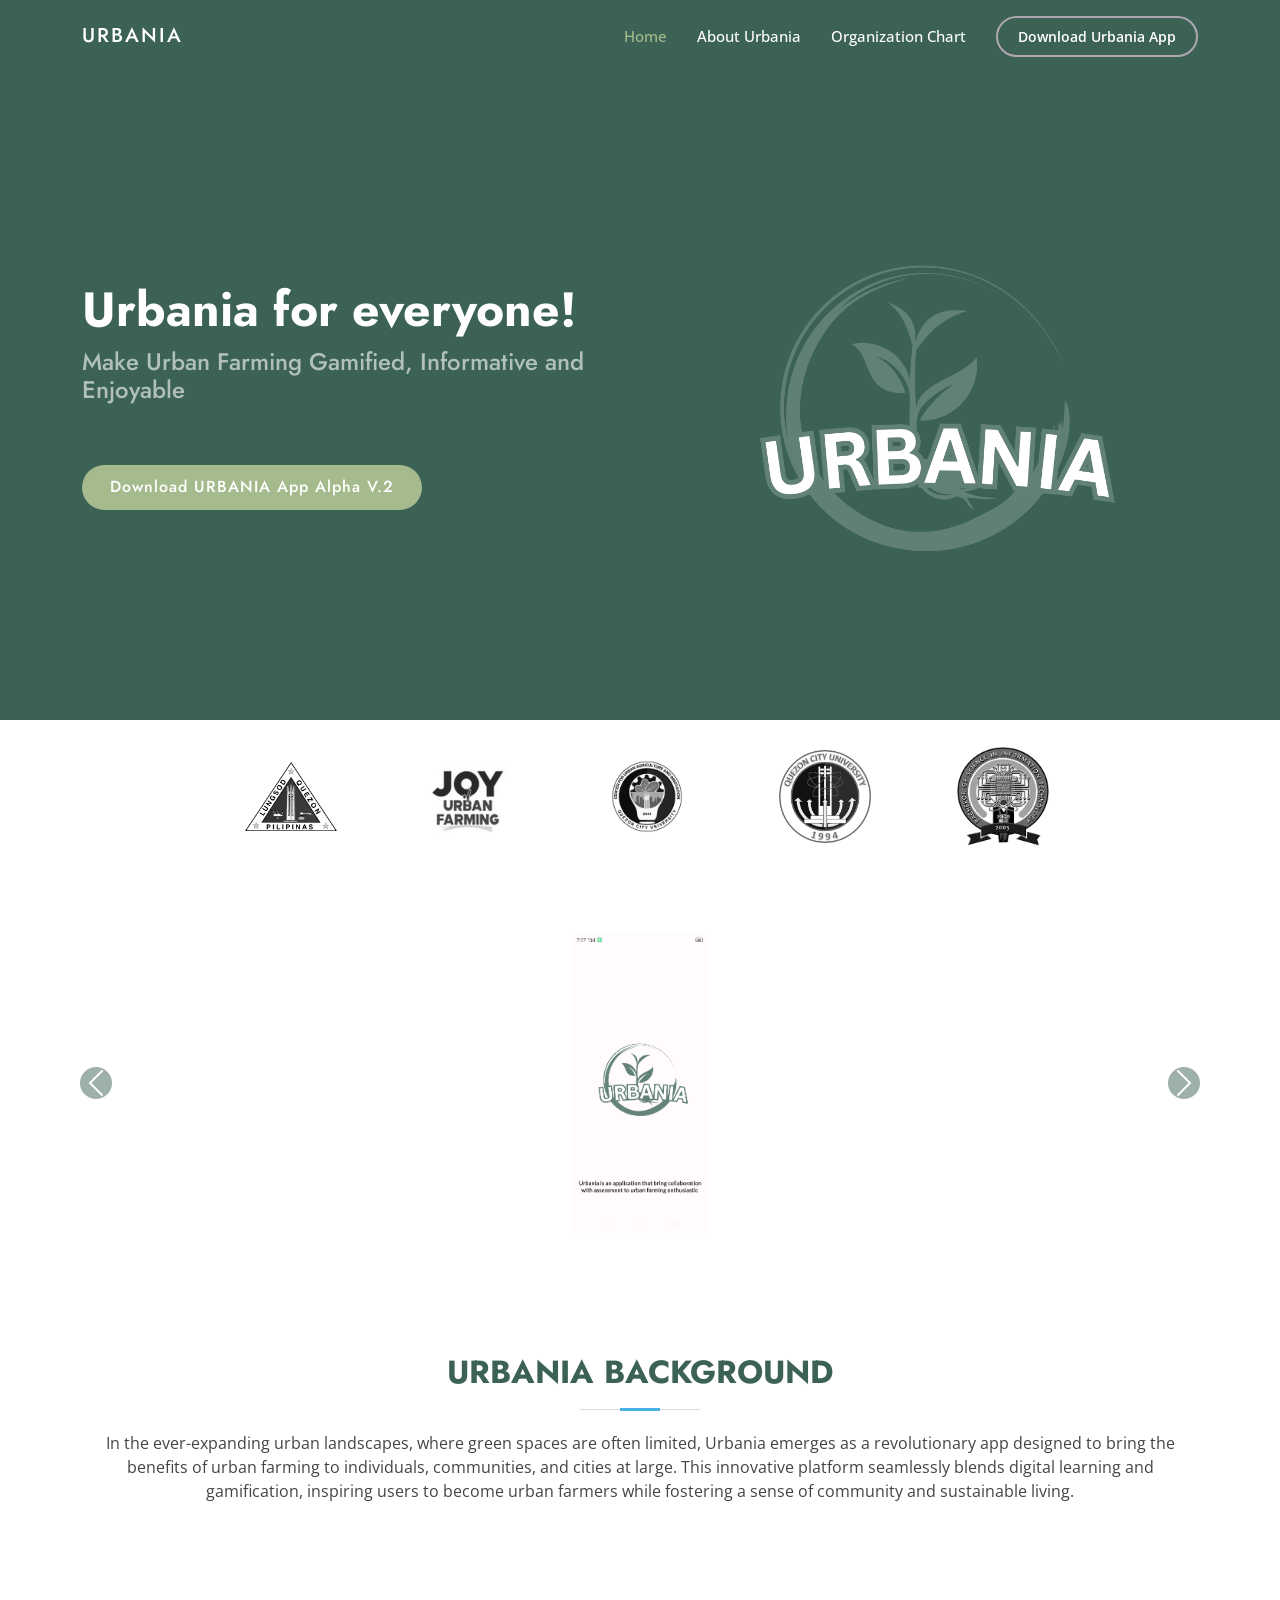
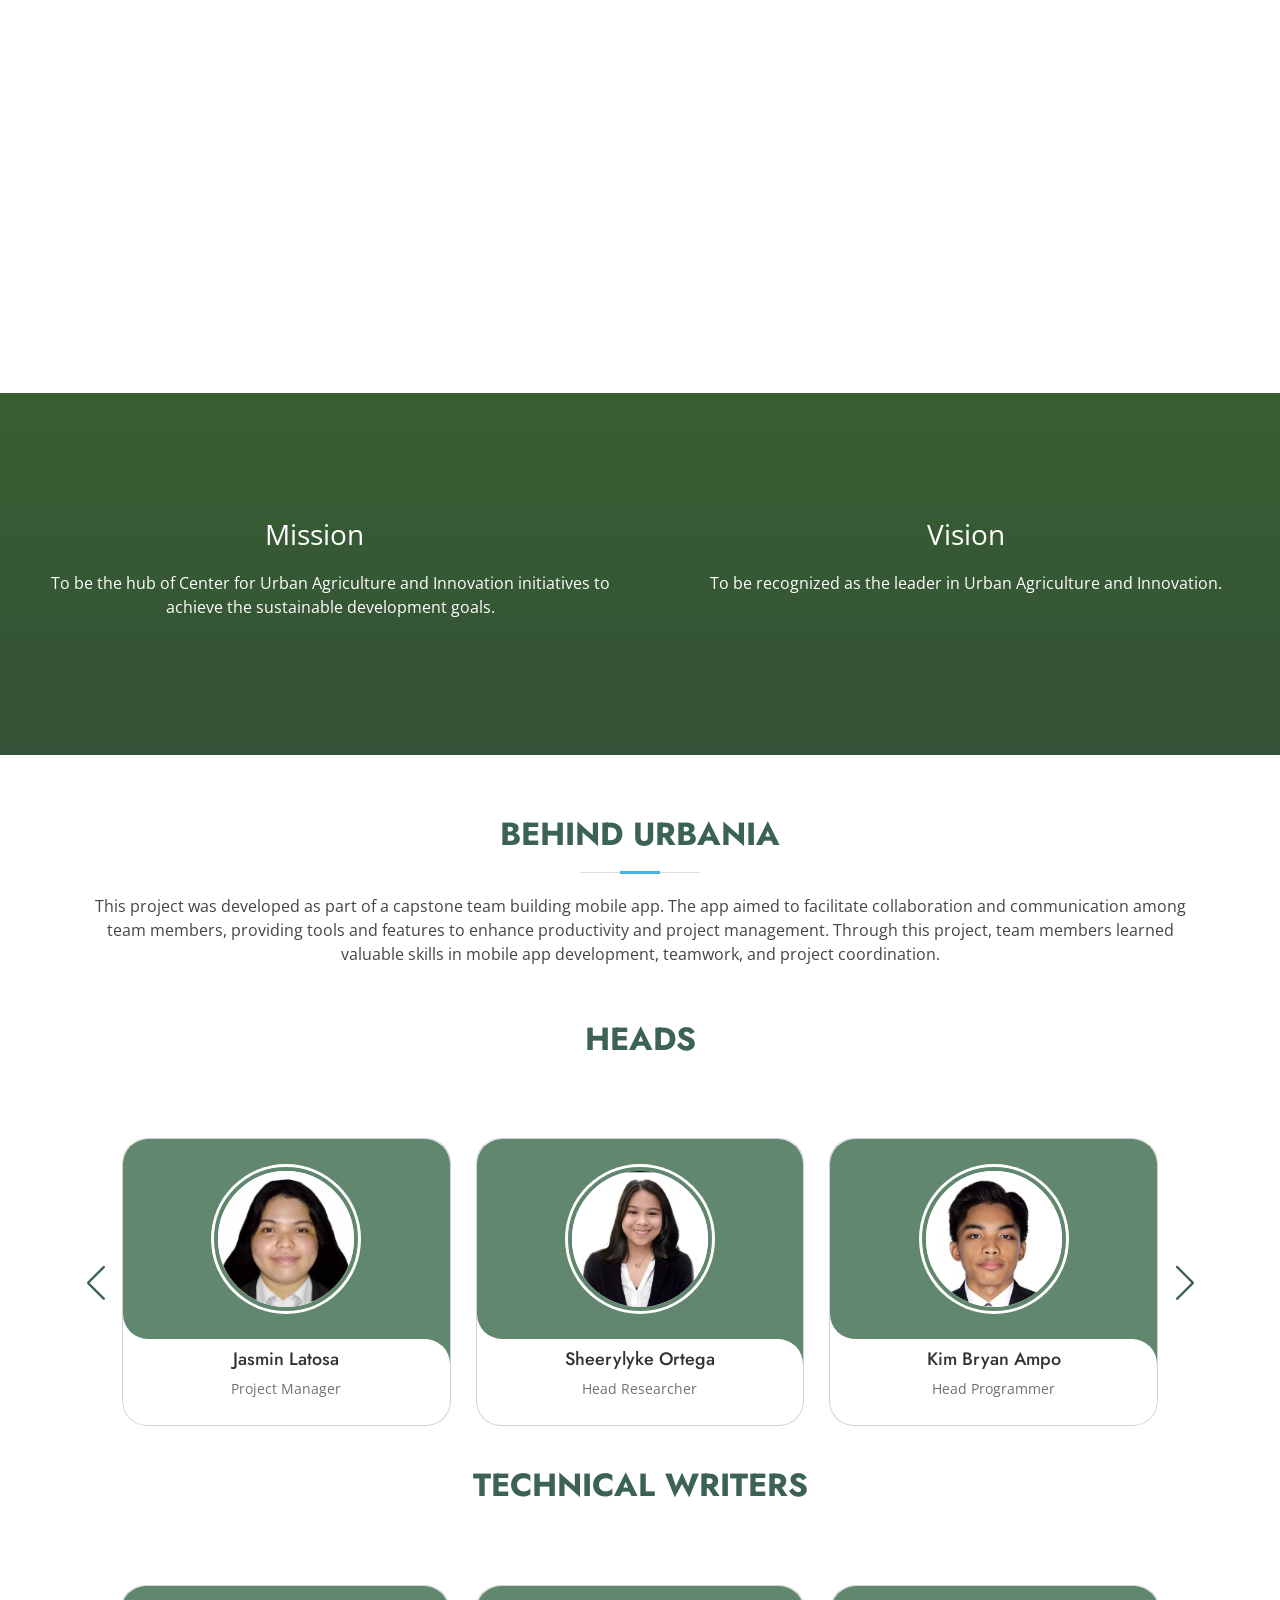
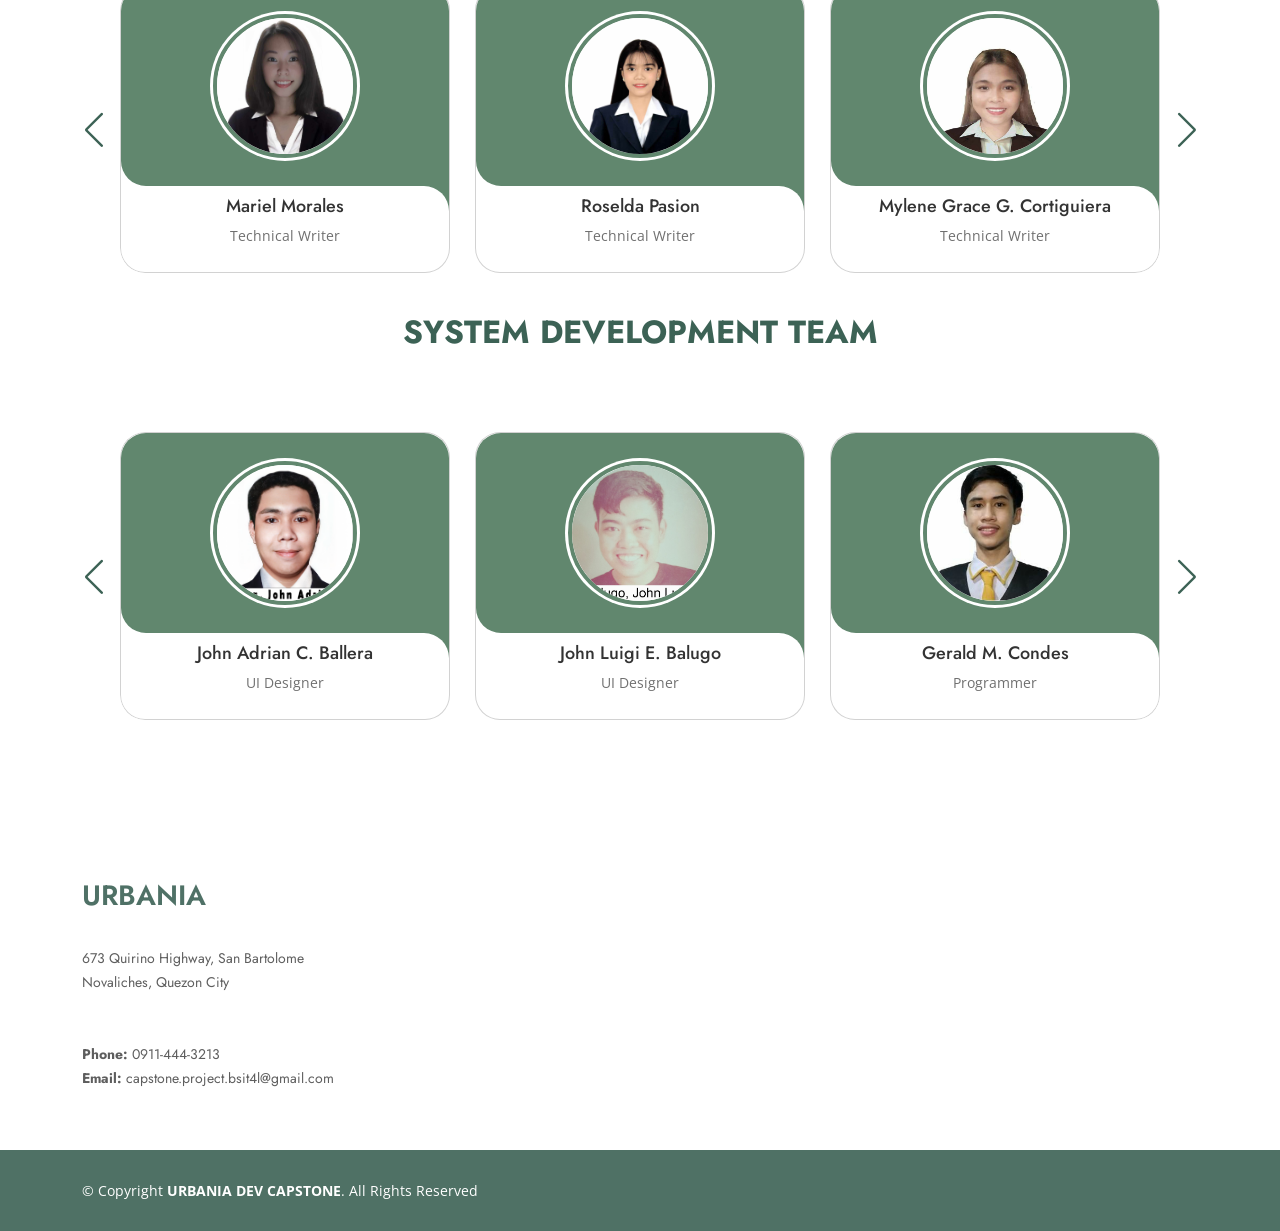
==== index.html @ 4cd8d6fd "update" ====
<!DOCTYPE html>
<html lang="en">

<head>
  <meta charset="utf-8">
  <meta content="width=device-width, initial-scale=1.0" name="viewport">

  <title>Urbania</title>
  <meta content="" name="description">
  <meta content="" name="keywords">

  <!-- Favicons -->
  <link href="assets/img/favicon.png" rel="icon">
  <link href="assets/img/apple-touch-icon.png" rel="apple-touch-icon">

  <!-- Google Fonts -->
  <link href="https://fonts.googleapis.com/css?family=Open+Sans:300,300i,400,400i,600,600i,700,700i|Jost:300,300i,400,400i,500,500i,600,600i,700,700i|Poppins:300,300i,400,400i,500,500i,600,600i,700,700i" rel="stylesheet">

  <!-- Vendor CSS Files -->
  <link href="assets/vendor/aos/aos.css" rel="stylesheet">
  <link href="assets/vendor/bootstrap/css/bootstrap.min.css" rel="stylesheet">
  <link href="assets/vendor/bootstrap-icons/bootstrap-icons.css" rel="stylesheet">
  <link href="assets/vendor/boxicons/css/boxicons.min.css" rel="stylesheet">
  <link href="assets/vendor/glightbox/css/glightbox.min.css" rel="stylesheet">
  <link href="assets/vendor/remixicon/remixicon.css" rel="stylesheet">
  <link href="assets/vendor/swiper/swiper-bundle.min.css" rel="stylesheet">

  <!-- Template Main CSS File -->
  <link href="assets/css/style.css" rel="stylesheet">

  <!-- =======================================================
  * Template Name: Arsha
  * Updated: Sep 18 2023 with Bootstrap v5.3.2
  * Template URL: https://bootstrapmade.com/arsha-free-bootstrap-html-template-corporate/
  * Author: BootstrapMade.com
  * License: https://bootstrapmade.com/license/
  ======================================================== -->
</head>

<body>

  <!-- ======= Header ======= -->
  <header id="header" class="fixed-top ">
    <div class="container d-flex align-items-center">

      <h6 class="logo me-auto"><a href="index.html">URBANIA</a></h6>
      <!-- Uncomment below if you prefer to use an image logo -->
      <!-- <a href="index.html" class="logo me-auto"><img src="assets/img/logo.png" alt="" class="img-fluid"></a>-->

      <nav id="navbar" class="navbar">
        <ul>
          <li><a class="nav-link scrollto active" href="#hero">Home</a></li>
          <li><a class="nav-link scrollto" href="#about">About Urbania</a></li>
          <li><a class="nav-link   scrollto" href="#portfolio">Organization Chart</a></li>
          <li><a class="getstarted scrollto" href="assets/app/UrbaniaV2.apk">Download Urbania App</a></li>
        </ul>
        <i class="bi bi-list mobile-nav-toggle"></i>
      </nav><!-- .navbar -->

    </div>
  </header><!-- End Header -->

  <!-- ======= Hero Section ======= -->
  <section id="hero" class="d-flex align-items-center">

	<div class="container">
	  <div class="row">
		<div class="col-lg-6 d-flex flex-column justify-content-center pt-4 pt-lg-0 order-2 order-lg-1" data-aos="fade-up" data-aos-delay="200">
		  <h1>Urbania for everyone!</h1>
		  <h2>Make Urban Farming Gamified, Informative and Enjoyable</h2>
		  <div class="d-flex justify-content-center justify-content-lg-start">
			<a href="assets/app/Urbania.apk" class="btn-get-started scrollto" id="downloadBtn">Download URBANIA App Alpha V.2</a>

		  </div>
		</div>
		<div class="col-lg-6 order-1 order-lg-2 hero-img" data-aos="zoom-in" data-aos-delay="200">
		  <img src="assets/img/hero-img.png" class="img-fluid animated" alt="">
		</div>
	  </div>
	</div>

	<div class="progress-bar-container">
	  <div class="progress-bar"></div>
	</div>

  </section><!-- End Hero -->

  <main id="main">

    <!-- ======= Clients Section ======= -->
    <section id="clients" class="clients section-bg">
      <div class="container">

        <div class="row" data-aos="zoom-in">
          <div class="col-lg-2 col-md-4 col-6 d-flex align-items-center justify-content-center">
            <img src="assets/img/clients/Quezon_City.svg.png" class="img-fluid" alt="">
          </div>

          <div class="col-lg-2 col-md-4 col-6 d-flex align-items-center justify-content-center">
            <img src="assets/img/clients/channels4_profile.jpg" class="img-fluid" alt="">
          </div>

          <div class="col-lg-2 col-md-4 col-6 d-flex align-items-center justify-content-center">
            <img src="assets/img/clients/CUAI.png" class="img-fluid" alt="">
          </div>

          <div class="col-lg-2 col-md-4 col-6 d-flex align-items-center justify-content-center">
            <img src="assets/img/clients/QCU_Logo_2019.png" class="img-fluid" alt="">
          </div>
          
          <div class="col-lg-2 col-md-4 col-6 d-flex d-flex align-items-center justify-content-center">
            <img src="assets/img/clients/bsitlogo.webp" class="img-fluid" alt="">
          </div>
        </div>

      </div>
    </section><!-- End Cliens Section -->

    <section>
      <div id="carouselExampleAutoplaying" class="carousel slide" data-bs-ride="carousel">
        <div class="carousel-inner">
          <div class="carousel-item active" style="text-align: -webkit-center;">
            <img src="assets/img/Screenshot_2024-03-20-07-07-59-13_83985156a2ee89b9bd559a203e7680ca.png" class="d-block" alt="..." style="height: 300px;">
          </div>
          <div class="carousel-item" style="text-align: -webkit-center;" style="height: 300px;">
            <img src="assets/img/Screenshot_2024-03-20-07-08-25-75_83985156a2ee89b9bd559a203e7680ca.png" class="d-block" alt="..." style="height: 300px;">
          </div>
          <div class="carousel-item" style="text-align: -webkit-center;" style="height: 300px;">
            <img src="assets/img/Screenshot_2024-03-20-07-08-44-33_83985156a2ee89b9bd559a203e7680ca.png" class="d-block" alt="..." style="height: 300px;">
          </div>
          <div class="carousel-item" style="text-align: -webkit-center;" style="height: 300px;">
            <img src="assets/img/Screenshot_2024-03-20-07-08-53-54_83985156a2ee89b9bd559a203e7680ca.png" class="d-block" alt="..." style="height: 300px;">
          </div>
          <div class="carousel-item" style="text-align: -webkit-center;" style="height: 300px;">
            <img src="assets/img/Screenshot_2024-03-20-07-09-03-50_83985156a2ee89b9bd559a203e7680ca.png" class="d-block" alt="..." style="height: 300px;">
          </div>
        </div>
        <button class="carousel-control-prev" type="button" data-bs-target="#carouselExampleAutoplaying" data-bs-slide="prev">
          <span class="carousel-control-prev-icon" aria-hidden="true" style="background-color: #3c6255; border-radius: 20px;"></span>
          <span class="visually-hidden">Previous</span>
        </button>
        <button class="carousel-control-next" type="button" data-bs-target="#carouselExampleAutoplaying" data-bs-slide="next">
          <span class="carousel-control-next-icon" aria-hidden="true" style="background-color: #3c6255; border-radius: 20px;"></span>
          <span class="visually-hidden">Next</span>
        </button>
      </div>
    </section>

    <!-- ======= About Us Section ======= -->
    <section id="about" class="about">
      <div class="container" data-aos="fade-up">

        <div class="section-title">
          <h2>Urbania Background</h2>
          <p>
            In the ever-expanding urban landscapes, where green spaces are often limited, Urbania emerges as a revolutionary app designed to bring the benefits of urban farming to individuals, communities, and cities at large. This innovative platform seamlessly blends digital learning and gamification, inspiring users to become urban farmers while fostering a sense of community and sustainable living.
          </p>
        </div>
      </div>
    </section><!-- End About Us Section -->

    <section  class="silangan">
      
    </section><!-- End silangan Section -->

    <!-- ======= Cta Section ======= -->
    <section id="cta" class="cta">
      <div class="row content">
        <div class="col-lg-6 text-center">
          <p class="fs-3">
            Mission
          </p>
          <ul>
            <p>To be the hub of Center for Urban Agriculture and Innovation initiatives to achieve the sustainable development goals.
            </p>
          </ul>
        </div>
        <div class="col-lg-6 pt-4 pt-lg-0 text-center">
          <p class="fs-3">
            Vision
          </p>
         <p>To be recognized as the leader in Urban Agriculture and Innovation.</p>
        </div>
      </div>
    </section><!-- End Cta Section -->

    <!-- ======= Portfolio Section ======= -->
    <section id="portfolio" class="portfolio">
      <div class="container" data-aos="fade-up">

		<div class="section-title">
			<h2>Behind Urbania</h2>
			<p>This project was developed as part of a capstone team building mobile app. The app aimed to facilitate collaboration and communication among team members, providing tools and features to enhance productivity and project management. Through this project, team members learned valuable skills in mobile app development, teamwork, and project coordination.</p>
		</div>

		<br>
		
		<div class="section-Docu">
          <h2>Heads</h2>
        </div>
     <div class="slide-container swiper">
          <div class="slide-content">
              <div class="card-wrapper swiper-wrapper">
                  <div class="card swiper-slide">
                      <div class="image-content">
                          <span class="overlay"></span>
                          <div class="card-image">
                              <img src="assets/img/teamdocs/latosa.jpg" alt="" class="card-img">
                          </div>
                      </div>
                      <div class="card-content">
                          <h2 class="name">Jasmin Latosa</h2>
                          <p class="description">Project Manager</p>
                         
                      </div>
                  </div>
                  <div class="card swiper-slide">
                      <div class="image-content">
                          <span class="overlay"></span>
                          <div class="card-image">
                              <img src="assets/img/teamdocs/ortega.jpg" alt="" class="card-img">
                          </div>
                      </div>
                      <div class="card-content">
                          <h2 class="name">Sheerylyke Ortega</h2>
                          <p class="description">Head Researcher</p>
                          
                      </div>
                  </div>
				  <div class="card swiper-slide">
                    <div class="image-content">
                        <span class="overlay"></span>
                        <div class="card-image">
                            <img src="assets/img/teamprogs/ampo.png" alt="" class="card-img">
                        </div>
                    </div>
                    <div class="card-content">
                        <h2 class="name">Kim Bryan Ampo</h2>
                        <p class="description">Head Programmer</p>                
                    </div>
                </div>
              </div>
          </div>
          <div class="swiper-button-next swiper-navBtn"></div>
          <div class="swiper-button-prev swiper-navBtn"></div>
          <div class="swiper-pagination"></div>
      </div>

      
      </div>
		
        <div class="section-Docu">
          <h2>Technical Writers</h2>
        </div>
        <div class="slide-container swiper">
          <div class="slide-content">
              <div class="card-wrapper swiper-wrapper">       
                  <div class="card swiper-slide">
                      <div class="image-content">
                          <span class="overlay"></span>
                          <div class="card-image">
                              <img src="assets/img/teamdocs/morales.jpg" alt="" class="card-img">
                          </div>
                      </div>
                      <div class="card-content">
                          <h2 class="name">Mariel Morales</h2>
                          <p class="description">Technical Writer</p>
                         
                      </div>
                  </div>
                  <div class="card swiper-slide">
                      <div class="image-content">
                          <span class="overlay"></span>
                          <div class="card-image">
                              <img src="assets/img/teamdocs/passion.jpg" alt="" class="card-img">
                          </div>
                      </div>
                      <div class="card-content">
                          <h2 class="name">Roselda Pasion</h2>
                          <p class="description">Technical Writer</p>

                      </div>
                  </div>
                  <div class="card swiper-slide">
                      <div class="image-content">
                          <span class="overlay"></span>
                          <div class="card-image">
                              <img src="assets/img/teamdocs/mylene.jpg" alt="" class="card-img">
                          </div>
                      </div>
                      <div class="card-content">
                          <h2 class="name">Mylene Grace G. Cortiguiera</h2>
						<p class="description">Technical Writer</p>

							
                      </div>
                  </div>
                  <div class="card swiper-slide">
                      <div class="image-content">
                          <span class="overlay"></span>
                          <div class="card-image">
                              <img src="assets/img/teamdocs/krishiel.jpg" alt="" class="card-img">
                          </div>
                      </div>
                      <div class="card-content">
                          <h2 class="name">Krishiel Q. Buac</h2>
                          <p class="description">Technical Writer</p>
                          
                      </div>
                  </div>
                  <div class="card swiper-slide">
                      <div class="image-content">
                          <span class="overlay"></span>
                          <div class="card-image">
                              <img src="assets/img/teamdocs/erika.jpg" alt="" class="card-img">
                          </div>
                      </div>
                      <div class="card-content">
                          <h2 class="name">Erica R. Bernales</h2>
						<p class="description">Technical Writer</p>
                        
                      </div>
                  </div>
                  <div class="card swiper-slide">
                      <div class="image-content">
                          <span class="overlay"></span>
                          <div class="card-image">
                              <img src="assets/img/teamdocs/crissy.jpg" alt="" class="card-img">
                          </div>
                      </div>
                      <div class="card-content">
                          <h2 class="name">Crissy G. Dolliente</h2>
						  <p class="description">Technical Writer</p>
							  
                      </div>
                  </div>
                  <div class="card swiper-slide"> 
                    <div class="image-content">
                        <span class="overlay"></span>
                        <div class="card-image">
                            <img src="assets/img/teamdocs/bansales.jpg" alt="" class="card-img">
                        </div>
                    </div>
                    <div class="card-content">
                        <h2 class="name">Jorge M. Bansales</h2>
						<p class="description">Technical Writer</p>
                    </div>
                </div>
                <div class="card swiper-slide">
                  <div class="image-content">
                      <span class="overlay"></span>
                      <div class="card-image">
                          <img src="assets/img/teamdocs/Ac.jpg" alt="" class="card-img">
                      </div>
                  </div>
                  <div class="card-content">
                      <h2 class="name">Arianne Claire M. Sade</h2>
                    <p class="description">Technical Writer</p>                      
                  </div>
              </div>
              <div class="card swiper-slide">
                <div class="image-content">
                    <span class="overlay"></span>
                    <div class="card-image">
                        <img src="assets/img/teamdocs/villarus.jpg" alt="" class="card-img">
                    </div>
                </div>
                <div class="card-content">
                    <h2 class="name">Joseph B. Villaruz</h2>
                    <p class="description">Technical Writer</p>
                </div>
            </div>
              </div>
          </div>
          <div class="swiper-button-next swiper-navBtn"></div>
          <div class="swiper-button-prev swiper-navBtn"></div>
          <div class="swiper-pagination"></div>
      </div>

      
      </div>

      <div class="section-Docu">
        <h2>System Development Team</h2>
      </div>
      <div class="slide-container swiper">
        <div class="slide-content">
            <div class="card-wrapper swiper-wrapper">
                <div class="card swiper-slide">
                    <div class="image-content">
                        <span class="overlay"></span>
                        <div class="card-image">
                            <img src="assets/img/teamprogs/ballera.png" alt="" class="card-img">
                        </div>
                    </div>
                    <div class="card-content">
                        <h2 class="name">John Adrian C. Ballera</h2>
                        <p class="description">UI Designer</p>
                        
                    </div>
                </div>
                <div class="card swiper-slide">
                    <div class="image-content">
                        <span class="overlay"></span>
                        <div class="card-image">
                            <img src="assets/img/teamprogs/balugo.jpg" alt="" class="card-img">
                        </div>
                    </div>
                    <div class="card-content">
                        <h2 class="name">John Luigi E. Balugo</h2>
                        <p class="description">UI Designer</p>
                       
                    </div>
                </div>
                <div class="card swiper-slide">
                    <div class="image-content">
                        <span class="overlay"></span>
                        <div class="card-image">
                            <img src="assets/img/teamprogs/condes.jpg" alt="" class="card-img">
                        </div>
                    </div>
                    <div class="card-content">
                        <h2 class="name">Gerald M. Condes</h2>
                        <p class="description">Programmer</p>
                       
                    </div>
                </div>
                <div class="card swiper-slide">
                    <div class="image-content">
                        <span class="overlay"></span>
                        <div class="card-image">
                            <img src="assets/img/teamprogs/dejuan.jpg" alt="" class="card-img">
                        </div>
                    </div>
                    <div class="card-content">
                        <h2 class="name">John Drill M. De Juan</h2>
                        <p class="description">UI Designer</p>
                        
                    </div>
                </div>
                <div class="card swiper-slide">
                    <div class="image-content">
                        <span class="overlay"></span>
                        <div class="card-image">
                            <img src="assets/img/teamprogs/fillarca.jpg" alt="" class="card-img">
                        </div>
                    </div>
                    <div class="card-content">
                        <h2 class="name">Junfrance T. Fillarca</h2>
                        <p class="description">UI Designer</p>
                        
                    </div>
                </div>
                <div class="card swiper-slide">
                    <div class="image-content">
                        <span class="overlay"></span>
                        <div class="card-image">
                            <img src="assets/img/teamprogs/Hintapan.jpg" alt="" class="card-img">
                        </div>
                    </div>
                    <div class="card-content">
                        <h2 class="name">Reymon A. Hintapan</h2>
                        <p class="description">Programmer</p>
                        
                    </div>
                </div>
                <div class="card swiper-slide">
                    <div class="image-content">
                        <span class="overlay"></span>
                        <div class="card-image">
                            <img src="assets/img/teamprogs/jeramy.jpg" alt="" class="card-img">
                        </div>
                    </div>
                    <div class="card-content">
                        <h2 class="name">Jeramy Jon M. Ontangco</h2>
                        <p class="description">UI Designer</p>
                        
                    </div>
                </div>
                <div class="card swiper-slide"> 
                  <div class="image-content">
                      <span class="overlay"></span>
                      <div class="card-image">
                          <img src="assets/img/teamprogs/regis.jpg" alt="" class="card-img">
                      </div>
                  </div>
                  <div class="card-content">
                      <h2 class="name">John Carlo E. Regis</h2>
                        <p class="description">Programmer</p>
                      
                  </div>
              </div>
              <div class="card swiper-slide">
                <div class="image-content">
                    <span class="overlay"></span>
                    <div class="card-image">
                        <img src="assets/img/teamprogs/senoro.jpg" alt="" class="card-img">
                    </div>
                </div>
                <div class="card-content">
                    <h2 class="name">Joevener Vinarao</h2>
                    <p class="description">UI Designer</p>
                    
                </div>
            </div>
			       <div class="card swiper-slide">
                <div class="image-content">
                    <span class="overlay"></span>
                    <div class="card-image">
                        <img src="assets/img/teamprogs/jorge.jpg" alt="" class="card-img">
                    </div>
                </div>
                <div class="card-content">
                    <h2 class="name">James Senoro</h2>
                    <p class="description">Programmer</p>
                    
                </div>
            </div>
            <div class="card swiper-slide">
              <div class="image-content">
                  <span class="overlay"></span>
                  <div class="card-image">
                      <img src="assets/img/teamprogs/pabalate.jpg" alt="" class="card-img">
                  </div>
              </div>
              <div class="card-content">
                  <h2 class="name">Ranzel Angelo pabalate</h2>
                  <p class="description">UI Designer</p>
                 
              </div>
          </div>
            </div>
        </div>
        <div class="swiper-button-next swiper-navBtn"></div>
        <div class="swiper-button-prev swiper-navBtn"></div>
        <div class="swiper-pagination"></div>
    </div>

    
    </div>
    </section><!-- End Portfolio Section -->

    <!-- <!-- ======= Team Section ======= --> 
    <!-- <section id="team" class="team section-bg"> -->
      <!-- <div class="container" data-aos="fade-up"> -->

        <!-- <div class="section-title"> -->
          <!-- <h2>Meet Developer</h2> -->
          <!-- <p>Capstone BSIT 4L</p> -->
        <!-- </div> -->

        <!-- <div class="row justify-content-center"> -->

          <!-- <div class="col-lg-6" data-aos="zoom-in" data-aos-delay="100"> -->
            <!-- <div class="member d-flex align-items-start"> -->
              <!-- <div class="pic"><img src="assets/img/team/team-1.jpg" class="img-fluid" alt=""></div> -->
              <!-- <div class="member-info"> -->
                <!-- <h4>Developer Team</h4> -->
                <!-- <span>Software Engineer</span> -->
                <!-- <p>Explicabo voluptatem mollitia et repellat qui dolorum quasi</p> -->

              <!-- </div> -->
            <!-- </div> -->
          <!-- </div> -->

          <!-- <div class="col-lg-6" data-aos="zoom-in" data-aos-delay="100"> -->
            <!-- <div class="member d-flex align-items-start"> -->
              <!-- <div class="pic"><img src="assets/img/team/team-2.jpg" class="img-fluid" alt=""></div> -->
              <!-- <div class="member-info"> -->
                <!-- <h4>Technical Writer Team</h4> -->
                <!-- <span>Senior Developer</span> -->
                <!-- <p>Aut maiores voluptates amet et quis praesentium qui senda para</p>            -->
              <!-- </div> -->
            <!-- </div> -->
          <!-- </div> -->

          
          <!-- </div> -->

        <!-- </div> -->

      <!-- </div> -->
    <!-- </section><!-- End Team Section --> 

  <!-- </main><!-- End #main --> 
  <!-- ======= Footer ======= -->
  <footer id="footer">

    <!--div class="footer-newsletter">
      <div class="container">
        <div class="row justify-content-center">
          <div class="col-lg-6">
            <h4>Join Our Newsletter</h4>
            <p>Tamen quem nulla quae legam multos aute sint culpa legam noster magna</p>
            <form action="" method="post">
              <input type="email" name="email"><input type="submit" value="Subscribe">
            </form>
          </div>
        </div>
      </div>
    </div-->

    <div class="footer-top">
      <div class="container">
        <div class="row">

          <div class="col-lg-3 col-md-6 footer-contact">
            <h3>Urbania</h3>
            <p>
               <br>
			            673 Quirino Highway, San Bartolome Novaliches, Quezon City
                <br>
                <br><br>
              <strong>Phone:</strong> 0911-444-3213<br>
              <strong>Email:</strong> capstone.project.bsit4l@gmail.com<br>
            </p>
          </div>

          <!--div class="col-lg-3 col-md-6 footer-links">
            <h4>Useful Links</h4>
            <ul>
              <li><i class="bx bx-chevron-right"></i> <a href="#">Home</a></li>
              <li><i class="bx bx-chevron-right"></i> <a href="#">About us</a></li>
              <li><i class="bx bx-chevron-right"></i> <a href="#">Partnership</a></li>
              <li><i class="bx bx-chevron-right"></i> <a href="#">Terms of service</a></li>
              <li><i class="bx bx-chevron-right"></i> <a href="#">Privacy policy</a></li>
            </ul>
          </div-->

          <!--div class="col-lg-3 col-md-6 footer-links">
            <h4>Our Services</h4>
            <ul>
              <li><i class="bx bx-chevron-right"></i> <a href="#">Web Design</a></li>
              <li><i class="bx bx-chevron-right"></i> <a href="#">Web Development</a></li>
              <li><i class="bx bx-chevron-right"></i> <a href="#">Product Management</a></li>
              <li><i class="bx bx-chevron-right"></i> <a href="#">Marketing</a></li>
              <li><i class="bx bx-chevron-right"></i> <a href="#">Graphic Design</a></li>
            </ul>
          </div-->


        </div>
      </div>
    </div>

    <div class="container footer-bottom clearfix">
      <div class="copyright">
        &copy; Copyright <strong><span>URBANIA DEV CAPSTONE</span></strong>. All Rights Reserved
		
			<!-- <a href="assets/app/urbania-test-april5.apk"  class="link-info"" id="downloadBtn">Download Testing URBANIA App Beta V.0.10 </a> -->
		
      </div>
	  
	  
    </div>
	
  </footer><!-- End Footer -->

  <div id="preloader"></div>
  <a href="#" class="back-to-top d-flex align-items-center justify-content-center"><i class="bi bi-arrow-up-short"></i></a>

  <!-- Vendor JS Files -->
  <script src="assets/vendor/aos/aos.js"></script>
  <script src="assets/vendor/bootstrap/js/bootstrap.bundle.min.js"></script>
  <script src="assets/vendor/glightbox/js/glightbox.min.js"></script>
  <script src="assets/vendor/isotope-layout/isotope.pkgd.min.js"></script>
  <script src="assets/vendor/swiper/swiper-bundle.min.js"></script>
  <script src="assets/vendor/waypoints/noframework.waypoints.js"></script>
  <script src="assets/vendor/php-email-form/validate.js"></script>

  <!-- Template Main JS File -->
  <script src="assets/js/main.js"></script>

</body>

</html>
---- assets/css/style.css ----
/**
* Template Name: Arsha
* Updated: Sep 18 2023 with Bootstrap v5.3.2
* Template URL: https://bootstrapmade.com/arsha-free-bootstrap-html-template-corporate/
* Author: BootstrapMade.com
* License: https://bootstrapmade.com/license/
*/

/*--------------------------------------------------------------
# General
--------------------------------------------------------------*/
body {
  font-family: "Open Sans", sans-serif;
  color: #444444;
}

a {
  color: #47b2e4;
  text-decoration: none;
}

a:hover {
  color: #73c5eb;
  text-decoration: none;
}

h1,
h2,
h3,
h4,
h5,
h6 {
  font-family: "Jost", sans-serif;
}

/*--------------------------------------------------------------
# Preloader
--------------------------------------------------------------*/
#preloader {
  position: fixed;
  top: 0;
  left: 0;
  right: 0;
  bottom: 0;
  z-index: 9999;
  overflow: hidden;
  background: #37517e;
}

#preloader:before {
  content: "";
  position: fixed;
  top: calc(50% - 30px);
  left: calc(50% - 30px);
  border: 6px solid #37517e;
  border-top-color: #fff;
  border-bottom-color: #fff;
  border-radius: 50%;
  width: 60px;
  height: 60px;
  animation: animate-preloader 1s linear infinite;
}

@keyframes animate-preloader {
  0% {
    transform: rotate(0deg);
  }

  100% {
    transform: rotate(360deg);
  }
}

/*--------------------------------------------------------------
# Back to top button
--------------------------------------------------------------*/
.back-to-top {
  position: fixed;
  visibility: hidden;
  opacity: 0;
  right: 15px;
  bottom: 15px;
  z-index: 996;
  background: #3c6255;
  width: 40px;
  height: 40px;
  border-radius: 50px;
  transition: all 0.4s;
}

.progress-bar-container {
  position: fixed;
  top: 0;
  left: 0;
  width: 100%;
  height: 2px;
  background-color: #ddd;
  z-index: 9999;
  display: none; /* Initially hidden */
}

.progress-bar {
  height: 100%;
  background-color: #007bff;
  width: 0%;
}


.back-to-top i {
  font-size: 24px;
  color: #fff;
  line-height: 0;
}

.back-to-top:hover {
  
  color: #fff;
}

.back-to-top.active {
  visibility: visible;
  opacity: 1;
}

/*--------------------------------------------------------------
# Header
--------------------------------------------------------------*/
#header {
  transition: all 0.5s;
  z-index: 997;
  padding: 15px 0;
}

#header.header-scrolled,
#header.header-inner-pages {
  background: rgba(60, 98, 85, 0.9);
}

#header .logo {
  font-size: 20px;
  margin: 0;
  padding: 0;
  line-height: 1;
  font-weight: 500;
  letter-spacing: 2px;
  text-transform: uppercase;
}

#header .logo:hover a{
	display:none
}

#header .logo:hover:before{
	content: "Center for Urban Agriculture and Innovation";
	color: #fff;
	cursor: pointer;
}

#header .logo a {
  color: #fff;
}

#header .logo img {
  max-height: 40px;
}

/*--------------------------------------------------------------
# Navigation Menu
--------------------------------------------------------------*/
/**
* Desktop Navigation 
*/
.navbar {
  padding: 0;
}

.navbar ul {
  margin: 0;
  padding: 0;
  display: flex;
  list-style: none;
  align-items: center;
}

.navbar li {
  position: relative;
}

.navbar a,
.navbar a:focus {
  display: flex;
  align-items: center;
  justify-content: space-between;
  padding: 10px 0 10px 30px;
  font-size: 15px;
  font-weight: 500;
  color: #fff;
  white-space: nowrap;
  transition: 0.3s;
}

.navbar a i,
.navbar a:focus i {
  font-size: 12px;
  line-height: 0;
  margin-left: 5px;
}

.navbar a:hover,
.navbar .active,
.navbar .active:focus,
.navbar li:hover>a {
  color: #a6bb8b;
}

.navbar .getstarted,
.navbar .getstarted:focus {
  padding: 8px 20px;
  margin-left: 30px;
  border-radius: 50px;
  color: #fff;
  font-size: 14px;
  border: 2px solid #aea7b1;
  font-weight: 600;
}

.navbar .getstarted:hover,
.navbar .getstarted:focus:hover {
  color: #fff;
  background: #a6bb8b;
}

.navbar .dropdown ul {
  display: block;
  position: absolute;
  left: 14px;
  top: calc(100% + 30px);
  margin: 0;
  padding: 10px 0;
  z-index: 99;
  opacity: 0;
  visibility: hidden;
  background: #fff;
  box-shadow: 0px 0px 30px rgba(127, 137, 161, 0.25);
  transition: 0.3s;
  border-radius: 4px;
}

.navbar .dropdown ul li {
  min-width: 200px;
}

.navbar .dropdown ul a {
  padding: 10px 20px;
  font-size: 14px;
  text-transform: none;
  font-weight: 500;
  color: #0c3c53;
}

.navbar .dropdown ul a i {
  font-size: 12px;
}

.navbar .dropdown ul a:hover,
.navbar .dropdown ul .active:hover,
.navbar .dropdown ul li:hover>a {
  color: #47b2e4;
}

.navbar .dropdown:hover>ul {
  opacity: 1;
  top: 100%;
  visibility: visible;
}

.navbar .dropdown .dropdown ul {
  top: 0;
  left: calc(100% - 30px);
  visibility: hidden;
}

.navbar .dropdown .dropdown:hover>ul {
  opacity: 1;
  top: 0;
  left: 100%;
  visibility: visible;
}

@media (max-width: 1366px) {
  .navbar .dropdown .dropdown ul {
    left: -90%;
  }

  .navbar .dropdown .dropdown:hover>ul {
    left: -100%;
  }
}

/**
* Mobile Navigation 
*/
.mobile-nav-toggle {
  color: #fff;
  font-size: 28px;
  cursor: pointer;
  display: none;
  line-height: 0;
  transition: 0.5s;
}

.mobile-nav-toggle.bi-x {
  color: #fff;
}

@media (max-width: 991px) {
  .mobile-nav-toggle {
    display: block;
  }

  .navbar ul {
    display: none;
  }
}

.navbar-mobile {
  position: fixed;
  overflow: hidden;
  top: 0;
  right: 0;
  left: 0;
  bottom: 0;
  background: #3c6255;
  transition: 0.3s;
  z-index: 999;
}

.navbar-mobile .mobile-nav-toggle {
  position: absolute;
  top: 15px;
  right: 15px;
}

.navbar-mobile ul {
  display: block;
  position: absolute;
  top: 55px;
  right: 15px;
  bottom: 15px;
  left: 15px;
  padding: 10px 0;
  border-radius: 20px;
  background-color: #61876e;
  overflow-y: auto;
  transition: 0.3s;
}

.navbar-mobile a,
.navbar-mobile a:focus {
  padding: 10px 20px;
  font-size: 15px;
  color:#fffafa;
}

.navbar-mobile a:hover,
.navbar-mobile .active,
.navbar-mobile li:hover>a {
  color: #eae7b1;
}

.navbar-mobile .getstarted,
.navbar-mobile .getstarted:focus {
  margin: 15px;
  color: #fffafa;
}

.navbar-mobile .dropdown ul {
  position: static;
  display: none;
  margin: 10px 20px;
  padding: 10px 0;
  z-index: 99;
  opacity: 1;
  visibility: visible;
  background: #fff;
  box-shadow: 0px 0px 30px rgba(127, 137, 161, 0.25);
}

.navbar-mobile .dropdown ul li {
  min-width: 200px;
}

.navbar-mobile .dropdown ul a {
  padding: 10px 20px;
}

.navbar-mobile .dropdown ul a i {
  font-size: 12px;
}

.navbar-mobile .dropdown ul a:hover,
.navbar-mobile .dropdown ul .active:hover,
.navbar-mobile .dropdown ul li:hover>a {
  color: black;
}

.navbar-mobile .dropdown>.dropdown-active {
  display: block;
  visibility: visible !important;
}

/*--------------------------------------------------------------
# Hero Section
--------------------------------------------------------------*/
#hero {
  width: 100%;
  height: 80vh;
  background: #3c6255;
}

#hero .container {
  padding-top: 72px;
}

#hero h1 {
  margin: 0 0 10px 0;
  font-size: 48px;
  font-weight: 700;
  line-height: 56px;
  color: #fff;
}

#hero h2 {
  color: rgba(255, 255, 255, 0.6);
  margin-bottom: 50px;
  font-size: 24px;
}

#hero .btn-get-started {
  font-family: "Jost", sans-serif;
  font-weight: 500;
  font-size: 16px;
  letter-spacing: 1px;
  display: inline-block;
  padding: 10px 28px 11px 28px;
  border-radius: 50px;
  transition: 0.5s;
  margin: 10px 0 0 0;
  color: #fff;
  background: #a6bb8d;
}

#hero .btn-get-started:hover {
  background: #61876e;
}

#hero .btn-watch-video {
  font-size: 16px;
  display: flex;
  align-items: center;
  transition: 0.5s;
  margin: 10px 0 0 25px;
  color: #fff;
  line-height: 1;
}

#hero .btn-watch-video i {
  line-height: 0;
  color: #fff;
  font-size: 32px;
  transition: 0.3s;
  margin-right: 8px;
}

#hero .btn-watch-video:hover i {
  color: #47b2e4;
}

#hero .animated {
  animation: up-down 2s ease-in-out infinite alternate-reverse both;
}

@media (max-width: 991px) {
  #hero {
    height: 100vh;
    text-align: center;
  }

  #hero .animated {
    animation: none;
  }

  #hero .hero-img {
    text-align: center;
  }

  #hero .hero-img img {
    width: 50%;
  }
}

@media (max-width: 768px) {
  #hero h1 {
    font-size: 28px;
    line-height: 36px;
  }

  #hero h2 {
    font-size: 18px;
    line-height: 24px;
    margin-bottom: 30px;
  }

  #hero .hero-img img {
    width: 70%;
  }
}

@media (max-width: 575px) {
  #hero .hero-img img {
    width: 80%;
  }

  #hero .btn-get-started {
    font-size: 16px;
    padding: 10px 24px 11px 24px;
  }
}

@keyframes up-down {
  0% {
    transform: translateY(10px);
  }

  100% {
    transform: translateY(-10px);
  }
}

/*--------------------------------------------------------------
# Sections General
--------------------------------------------------------------*/
section {
  padding: 60px 0;
  overflow: hidden;
}

.section-bg {
  background-color: #fff;
}

.section-title {
  text-align: center;
  padding-bottom: 30px;
}

.section-title h2 {
  font-size: 32px;
  font-weight: bold;
  text-transform: uppercase;
  margin-bottom: 20px;
  padding-bottom: 20px;
  position: relative;
  color: #3c6255;
}

.section-title h2::before {
  content: "";
  position: absolute;
  display: block;
  width: 120px;
  height: 1px;
  background: #ddd;
  bottom: 1px;
  left: calc(50% - 60px);
}

.section-title h2::after {
  content: "";
  position: absolute;
  display: block;
  width: 40px;
  height: 3px;
  background: #47b2e4;
  bottom: 0;
  left: calc(50% - 20px);
}

.section-title p {
  margin-bottom: 0;
}

section {
  padding: 60px 0;
  overflow: hidden;
}

.section-bg {
  background-color: #fff;
}

.section-Docu {
  text-align: center;
  padding-bottom: 0px;
}

.section-Docu h2 {
  font-size: 32px;
  font-weight: bold;
  text-transform: uppercase;
  margin-bottom: 20px;
  padding-bottom: 20px;
  position: relative;
  color: #3c6255;
}

.section-Docu p {
  margin-bottom: 0;
}

section {
  padding: 60px 0;
  overflow: hidden;
}

.section-bg {
  background-color: #fff;
}

.section-Prog {
  text-align: center;
  padding-bottom: 0px;
}

.section-Prog h2 {
  font-size: 32px;
  font-weight: bold;
  text-transform: uppercase;
  margin-bottom: 20px;
  padding-bottom: 20px;
  position: relative;
  color: #3c6255;
}

.section-Prog p {
  margin-bottom: 0;
}
/*--------------------------------------------------------------
# Clients
--------------------------------------------------------------*/
.clients {
  display: flex;
  padding: 12px 10px;
  text-align: center;
  justify-content: center;
  align-items: center;
  margin-left: 15%;
}

.clients img {
  max-width: 60%;
  transition: all 0.4s ease-in-out;
  display: inline-block;
  padding: 15px 0;
  filter: grayscale(100);
}

.clients img:hover {
  filter: none;
  transform: scale(1.1);
}

@media (max-width: 768px) {
  .clients img {
    display: flex;
    align-items:flex-end;
    position: relative;
    max-width: 60%;
    position: relative;
    right: 20%;
  }
}

/*--------------------------------------------------------------
# About Us
--------------------------------------------------------------*/
.about .content h3 {
  font-weight: 600;
  font-size: 26px;
}

.about .content ul {
  list-style: none;
  padding: 0;
}

.about .content ul li {
  padding-left: 28px;
  position: relative;
}

.about .content ul li+li {
  margin-top: 10px;
}

.about .content ul i {
  position: absolute;
  left: 0;
  top: 2px;
  font-size: 20px;
  color: #3c6255;
  line-height: 1;
}

.about .content p:last-child {
  margin-bottom: 0;
}

.about .content .btn-learn-more {
  font-family: "Poppins", sans-serif;
  font-weight: 500;
  font-size: 14px;
  letter-spacing: 1px;
  display: inline-block;
  padding: 12px 32px;
  border-radius: 4px;
  transition: 0.3s;
  line-height: 1;
  color: #61876e;
  animation-delay: 0.8s;
  margin-top: 6px;
  border: 2px solid black;
}

.about .content .btn-learn-more:hover {
  background: #47b2e4;
  color: #fff;
  text-decoration: none;
}

/*--------------------------------------------------------------
# silangan
--------------------------------------------------------------*/
.silangan {
  background: url(../20240211_235609.jpg) fixed center center;
  background-size: cover;
  padding: 200px 0;
}

/*--------------------------------------------------------------
# Why Us
--------------------------------------------------------------*/
.why-us .content {
  padding: 60px 100px 0 100px;
}

.why-us .content h3 {
  font-weight: 400;
  font-size: 34px;
  color: #37517e;
}

.why-us .content h4 {
  font-size: 20px;
  font-weight: 700;
  margin-top: 5px;
}

.why-us .content p {
  font-size: 15px;
  color: #848484;
}

.why-us .img {
  background-size: contain;
  background-repeat: no-repeat;
  background-position: center center;
}

.why-us .accordion-list {
  padding: 0 100px 60px 100px;
}

.why-us .accordion-list ul {
  padding: 0;
  list-style: none;
}

.why-us .accordion-list li+li {
  margin-top: 15px;
}

.why-us .accordion-list li {
  padding: 20px;
  background: #fff;
  border-radius: 4px;
}

.why-us .accordion-list a {
  display: block;
  position: relative;
  font-family: "Poppins", sans-serif;
  font-size: 16px;
  line-height: 24px;
  font-weight: 500;
  padding-right: 30px;
  outline: none;
  cursor: pointer;
}

.why-us .accordion-list span {
  color: #47b2e4;
  font-weight: 600;
  font-size: 18px;
  padding-right: 10px;
}

.why-us .accordion-list i {
  font-size: 24px;
  position: absolute;
  right: 0;
  top: 0;
}

.why-us .accordion-list p {
  margin-bottom: 0;
  padding: 10px 0 0 0;
}

.why-us .accordion-list .icon-show {
  display: none;
}

.why-us .accordion-list a.collapsed {
  color: #343a40;
}

.why-us .accordion-list a.collapsed:hover {
  color: #47b2e4;
}

.why-us .accordion-list a.collapsed .icon-show {
  display: inline-block;
}

.why-us .accordion-list a.collapsed .icon-close {
  display: none;
}

@media (max-width: 1024px) {

  .why-us .content,
  .why-us .accordion-list {
    padding-left: 0;
    padding-right: 0;
  }
}

@media (max-width: 992px) {
  .why-us .img {
    min-height: 400px;
  }

  .why-us .content {
    padding-top: 30px;
  }

  .why-us .accordion-list {
    padding-bottom: 30px;
  }
}

@media (max-width: 575px) {
  .why-us .img {
    min-height: 200px;
  }
}

/*--------------------------------------------------------------
# Skills
--------------------------------------------------------------*/
.skills .content h3 {
  font-weight: 700;
  font-size: 32px;
  color: #37517e;
  font-family: "Poppins", sans-serif;
}

.skills .content ul {
  list-style: none;
  padding: 0;
}

.skills .content ul li {
  padding-bottom: 10px;
}

.skills .content ul i {
  font-size: 20px;
  padding-right: 4px;
  color: #47b2e4;
}

.skills .content p:last-child {
  margin-bottom: 0;
}

.skills .progress {
  height: 60px;
  display: block;
  background: none;
  border-radius: 0;
}

.skills .progress .skill {
  padding: 0;
  margin: 0 0 6px 0;
  text-transform: uppercase;
  display: block;
  font-weight: 600;
  font-family: "Poppins", sans-serif;
  color: #37517e;
}

.skills .progress .skill .val {
  float: right;
  font-style: normal;
}

.skills .progress-bar-wrap {
  background: #e8edf5;
  height: 10px;
}

.skills .progress-bar {
  width: 1px;
  height: 10px;
  transition: 0.9s;
  background-color: #4668a2;
}

/*--------------------------------------------------------------
# Services
--------------------------------------------------------------*/
.services .icon-box {
  box-shadow: 0px 0 25px 0 rgba(0, 0, 0, 0.1);
  padding: 50px 30px;
  transition: all ease-in-out 0.4s;
  background: #fff;
}

.services .icon-box .icon {
  margin-bottom: 10px;
}

.services .icon-box .icon i {
  color: #47b2e4;
  font-size: 36px;
  transition: 0.3s;
}

.services .icon-box h4 {
  font-weight: 500;
  margin-bottom: 15px;
  font-size: 24px;
}

.services .icon-box h4 a {
  color: #37517e;
  transition: ease-in-out 0.3s;
}

.services .icon-box p {
  line-height: 24px;
  font-size: 14px;
  margin-bottom: 0;
}

.services .icon-box:hover {
  transform: translateY(-10px);
}

.services .icon-box:hover h4 a {
  color: #47b2e4;
}

/*--------------------------------------------------------------
# Cta
--------------------------------------------------------------*/
.cta {
  background: linear-gradient(rgb(34 77 27 / 90%), rgb(32 65 35 / 91%)), url(../img/qcu.avif) fixed center center;
  background-size: cover;
  padding: 120px 0;
}

.cta h3 {
  color: #fff;
  font-size: 28px;
  font-weight: 700;
}

.cta p {
  color: #fff;
}

.cta .cta-btn {
  font-family: "Jost", sans-serif;
  font-weight: 500;
  font-size: 16px;
  letter-spacing: 1px;
  display: inline-block;
  padding: 12px 40px;
  border-radius: 50px;
  transition: 0.5s;
  margin: 10px;
  border: 2px solid #fff;
  color: #fff;
}

.cta .cta-btn:hover {
  background: #47b2e4;
  border: 2px solid #47b2e4;
}

@media (max-width: 1024px) {
  .cta {
    background-attachment: scroll;
  }
}

@media (min-width: 769px) {
  .cta .cta-btn-container {
    display: flex;
    align-items: center;
    justify-content: flex-end;
  }
}

/*--------------------------------------------------------------
# Portfolio
--------------------------------------------------------------*/
.portfolio #portfolio-flters {
  list-style: none;
  margin-bottom: 20px;
}

.portfolio #portfolio-flters li {
  cursor: pointer;
  display: inline-block;
  margin: 10px 5px;
  font-size: 15px;
  font-weight: 500;
  line-height: 1;
  color: #444444;
  transition: all 0.3s;
  padding: 8px 20px;
  border-radius: 50px;
  font-family: "Poppins", sans-serif;
}

.portfolio #portfolio-flters li:hover,
.portfolio #portfolio-flters li.filter-active {
  background: #47b2e4;
  color: #fff;
}

.portfolio .portfolio-item {
  margin-bottom: 30px;
}

.portfolio .portfolio-item .portfolio-img {
  overflow: hidden;
}

.portfolio .portfolio-item .portfolio-img img {
  transition: all 0.6s;
}

.portfolio .portfolio-item .portfolio-info {
  opacity: 0;
  position: absolute;
  left: 15px;
  bottom: 0;
  z-index: 3;
  right: 15px;
  transition: all 0.3s;
  background: rgba(55, 81, 126, 0.8);
  padding: 10px 15px;
}

.portfolio .portfolio-item .portfolio-info h4 {
  font-size: 18px;
  color: #fff;
  font-weight: 600;
  color: #fff;
  margin-bottom: 0px;
}

.portfolio .portfolio-item .portfolio-info p {
  color: #f9fcfe;
  font-size: 14px;
  margin-bottom: 0;
}

.portfolio .portfolio-item .portfolio-info .preview-link,
.portfolio .portfolio-item .portfolio-info .details-link {
  position: absolute;
  right: 40px;
  font-size: 24px;
  top: calc(50% - 18px);
  color: #fff;
  transition: 0.3s;
}

.portfolio .portfolio-item .portfolio-info .preview-link:hover,
.portfolio .portfolio-item .portfolio-info .details-link:hover {
  color: #47b2e4;
}

.portfolio .portfolio-item .portfolio-info .details-link {
  right: 10px;
}

.portfolio .portfolio-item:hover .portfolio-img img {
  transform: scale(1.15);
}

.portfolio .portfolio-item:hover .portfolio-info {
  opacity: 1;
}

/*--------------------------------------------------------------
# Portfolio Details
--------------------------------------------------------------*/
.portfolio-details {
  padding-top: 40px;
}

.portfolio-details .portfolio-details-slider img {
  width: 100%;
}

.portfolio-details .portfolio-details-slider .swiper-pagination {
  margin-top: 20px;
  position: relative;
}

.portfolio-details .portfolio-details-slider .swiper-pagination .swiper-pagination-bullet {
  width: 12px;
  height: 12px;
  background-color: #fff;
  opacity: 1;
  border: 1px solid #47b2e4;
}

.portfolio-details .portfolio-details-slider .swiper-pagination .swiper-pagination-bullet-active {
  background-color: #47b2e4;
}

.portfolio-details .portfolio-info {
  padding: 30px;
  box-shadow: 0px 0 30px rgba(55, 81, 126, 0.08);
}

.portfolio-details .portfolio-info h3 {
  font-size: 22px;
  font-weight: 700;
  margin-bottom: 20px;
  padding-bottom: 20px;
  border-bottom: 1px solid #eee;
}

.portfolio-details .portfolio-info ul {
  list-style: none;
  padding: 0;
  font-size: 15px;
}

.portfolio-details .portfolio-info ul li+li {
  margin-top: 10px;
}

.portfolio-details .portfolio-description {
  padding-top: 30px;
}

.portfolio-details .portfolio-description h2 {
  font-size: 26px;
  font-weight: 700;
  margin-bottom: 20px;
}

.portfolio-details .portfolio-description p {
  padding: 0;
}

/*--------------------------------------------------------------
# Team
--------------------------------------------------------------*/
.team .member {
  position: relative;
  box-shadow: 0px 2px 15px rgba(0, 0, 0, 0.1);
  padding: 30px;
  border-radius: 5px;
  background: #fff;
  transition: 0.5s;
  height: 100%;
}

.team .member .pic {
  overflow: hidden;
  width: 180px;
  border-radius: 50%;
}

.team .member .pic img {
  transition: ease-in-out 0.3s;
}

.team .member:hover {
  transform: translateY(-10px);
}

.team .member .member-info {
  padding-left: 30px;
}

.team .member h4 {
  font-weight: 700;
  margin-bottom: 5px;
  font-size: 20px;
  color: #37517e;
}

.team .member span {
  display: block;
  font-size: 15px;
  padding-bottom: 10px;
  position: relative;
  font-weight: 500;
}

.team .member span::after {
  content: "";
  position: absolute;
  display: block;
  width: 50px;
  height: 1px;
  background: #cbd6e9;
  bottom: 0;
  left: 0;
}

.team .member p {
  margin: 10px 0 0 0;
  font-size: 14px;
}

.team .member .social {
  margin-top: 12px;
  display: flex;
  align-items: center;
  justify-content: flex-start;
}

.team .member .social a {
  transition: ease-in-out 0.3s;
  display: flex;
  align-items: center;
  justify-content: center;
  border-radius: 50px;
  width: 32px;
  height: 32px;
  background: #eff2f8;
}

.team .member .social a i {
  color: #37517e;
  font-size: 16px;
  margin: 0 2px;
}

.team .member .social a:hover {
  background: #47b2e4;
}

.team .member .social a:hover i {
  color: #fff;
}

.team .member .social a+a {
  margin-left: 8px;
}

/*--------------------------------------------------------------
# Pricing
--------------------------------------------------------------*/
.pricing .row {
  padding-top: 40px;
}

.pricing .box {
  padding: 60px 40px;
  box-shadow: 0 3px 20px -2px rgba(20, 45, 100, 0.1);
  background: #fff;
  height: 100%;
  border-top: 4px solid #fff;
  border-radius: 5px;
}

.pricing h3 {
  font-weight: 500;
  margin-bottom: 15px;
  font-size: 20px;
  color: #37517e;
}

.pricing h4 {
  font-size: 48px;
  color: #37517e;
  font-weight: 400;
  font-family: "Jost", sans-serif;
  margin-bottom: 25px;
}

.pricing h4 sup {
  font-size: 28px;
}

.pricing h4 span {
  color: #47b2e4;
  font-size: 18px;
  display: block;
}

.pricing ul {
  padding: 20px 0;
  list-style: none;
  color: #999;
  text-align: left;
  line-height: 20px;
}

.pricing ul li {
  padding: 10px 0 10px 30px;
  position: relative;
}

.pricing ul i {
  color: #28a745;
  font-size: 24px;
  position: absolute;
  left: 0;
  top: 6px;
}

.pricing ul .na {
  color: #ccc;
}

.pricing ul .na i {
  color: #ccc;
}

.pricing ul .na span {
  text-decoration: line-through;
}

.pricing .buy-btn {
  display: inline-block;
  padding: 12px 35px;
  border-radius: 50px;
  color: #47b2e4;
  transition: none;
  font-size: 16px;
  font-weight: 500;
  font-family: "Jost", sans-serif;
  transition: 0.3s;
  border: 1px solid #47b2e4;
}

.pricing .buy-btn:hover {
  background: #47b2e4;
  color: #fff;
}

.pricing .featured {
  border-top-color: #47b2e4;
}

.pricing .featured .buy-btn {
  background: #47b2e4;
  color: #fff;
}

.pricing .featured .buy-btn:hover {
  background: #23a3df;
}

@media (max-width: 992px) {
  .pricing .box {
    max-width: 60%;
    margin: 0 auto 30px auto;
  }
}

@media (max-width: 767px) {
  .pricing .box {
    max-width: 80%;
    margin: 0 auto 30px auto;
  }
}

@media (max-width: 420px) {
  .pricing .box {
    max-width: 100%;
    margin: 0 auto 30px auto;
  }
}

/*--------------------------------------------------------------
# Frequently Asked Questions
--------------------------------------------------------------*/
.faq .faq-list {
  padding: 0 100px;
}

.faq .faq-list ul {
  padding: 0;
  list-style: none;
}

.faq .faq-list li+li {
  margin-top: 15px;
}

.faq .faq-list li {
  padding: 20px;
  background: #fff;
  border-radius: 4px;
  position: relative;
}

.faq .faq-list a {
  display: block;
  position: relative;
  font-family: "Poppins", sans-serif;
  font-size: 16px;
  line-height: 24px;
  font-weight: 500;
  padding: 0 30px;
  outline: none;
  cursor: pointer;
}

.faq .faq-list .icon-help {
  font-size: 24px;
  position: absolute;
  right: 0;
  left: 20px;
  color: #47b2e4;
}

.faq .faq-list .icon-show,
.faq .faq-list .icon-close {
  font-size: 24px;
  position: absolute;
  right: 0;
  top: 0;
}

.faq .faq-list p {
  margin-bottom: 0;
  padding: 10px 0 0 0;
}

.faq .faq-list .icon-show {
  display: none;
}

.faq .faq-list a.collapsed {
  color: #37517e;
  transition: 0.3s;
}

.faq .faq-list a.collapsed:hover {
  color: #47b2e4;
}

.faq .faq-list a.collapsed .icon-show {
  display: inline-block;
}

.faq .faq-list a.collapsed .icon-close {
  display: none;
}

@media (max-width: 1200px) {
  .faq .faq-list {
    padding: 0;
  }
}

/*--------------------------------------------------------------
# Contact
--------------------------------------------------------------*/
.contact .info {
  border-top: 3px solid #47b2e4;
  border-bottom: 3px solid #47b2e4;
  padding: 30px;
  background: #fff;
  width: 100%;
  box-shadow: 0 0 24px 0 rgba(0, 0, 0, 0.1);
}

.contact .info i {
  font-size: 20px;
  color: #47b2e4;
  float: left;
  width: 44px;
  height: 44px;
  background: #e7f5fb;
  display: flex;
  justify-content: center;
  align-items: center;
  border-radius: 50px;
  transition: all 0.3s ease-in-out;
}

.contact .info h4 {
  padding: 0 0 0 60px;
  font-size: 22px;
  font-weight: 600;
  margin-bottom: 5px;
  color: #37517e;
}

.contact .info p {
  padding: 0 0 10px 60px;
  margin-bottom: 20px;
  font-size: 14px;
  color: #6182ba;
}

.contact .info .email p {
  padding-top: 5px;
}

.contact .info .social-links {
  padding-left: 60px;
}

.contact .info .social-links a {
  font-size: 18px;
  display: inline-block;
  background: #333;
  color: #fff;
  line-height: 1;
  padding: 8px 0;
  border-radius: 50%;
  text-align: center;
  width: 36px;
  height: 36px;
  transition: 0.3s;
  margin-right: 10px;
}

.contact .info .social-links a:hover {
  background: #47b2e4;
  color: #fff;
}

.contact .info .email:hover i,
.contact .info .address:hover i,
.contact .info .phone:hover i {
  background: #47b2e4;
  color: #fff;
}

.contact .php-email-form {
  width: 100%;
  border-top: 3px solid #47b2e4;
  border-bottom: 3px solid #47b2e4;
  padding: 30px;
  background: #fff;
  box-shadow: 0 0 24px 0 rgba(0, 0, 0, 0.12);
}

.contact .php-email-form .form-group {
  padding-bottom: 8px;
}

.contact .php-email-form .validate {
  display: none;
  color: red;
  margin: 0 0 15px 0;
  font-weight: 400;
  font-size: 13px;
}

.contact .php-email-form .error-message {
  display: none;
  color: #fff;
  background: #ed3c0d;
  text-align: left;
  padding: 15px;
  font-weight: 600;
}

.contact .php-email-form .error-message br+br {
  margin-top: 25px;
}

.contact .php-email-form .sent-message {
  display: none;
  color: #fff;
  background: #18d26e;
  text-align: center;
  padding: 15px;
  font-weight: 600;
}

.contact .php-email-form .loading {
  display: none;
  background: #fff;
  text-align: center;
  padding: 15px;
}

.contact .php-email-form .loading:before {
  content: "";
  display: inline-block;
  border-radius: 50%;
  width: 24px;
  height: 24px;
  margin: 0 10px -6px 0;
  border: 3px solid #18d26e;
  border-top-color: #eee;
  animation: animate-loading 1s linear infinite;
}

.contact .php-email-form .form-group {
  margin-bottom: 20px;
}

.contact .php-email-form label {
  padding-bottom: 8px;
}

.contact .php-email-form input,
.contact .php-email-form textarea {
  border-radius: 0;
  box-shadow: none;
  font-size: 14px;
  border-radius: 4px;
}

.contact .php-email-form input:focus,
.contact .php-email-form textarea:focus {
  border-color: #47b2e4;
}

.contact .php-email-form input {
  height: 44px;
}

.contact .php-email-form textarea {
  padding: 10px 12px;
}

.contact .php-email-form button[type=submit] {
  background: #47b2e4;
  border: 0;
  padding: 12px 34px;
  color: #fff;
  transition: 0.4s;
  border-radius: 50px;
}

.contact .php-email-form button[type=submit]:hover {
  background: #209dd8;
}

@keyframes animate-loading {
  0% {
    transform: rotate(0deg);
  }

  100% {
    transform: rotate(360deg);
  }
}

/*--------------------------------------------------------------
# Breadcrumbs
--------------------------------------------------------------*/
.breadcrumbs {
  padding: 15px 0;
  background: #f3f5fa;
  min-height: 40px;
  margin-top: 72px;
}

@media (max-width: 992px) {
  .breadcrumbs {
    margin-top: 68px;
  }
}

.breadcrumbs h2 {
  font-size: 28px;
  font-weight: 600;
  color: #37517e;
}

.breadcrumbs ol {
  display: flex;
  flex-wrap: wrap;
  list-style: none;
  padding: 0 0 10px 0;
  margin: 0;
  font-size: 14px;
}

.breadcrumbs ol li+li {
  padding-left: 10px;
}

.breadcrumbs ol li+li::before {
  display: inline-block;
  padding-right: 10px;
  color: #4668a2;
  content: "/";
}

/*--------------------------------------------------------------
# Footer
--------------------------------------------------------------*/
#footer {
  font-size: 14px;
  background: rgba(60, 98, 85, 0.9);
}

#footer .footer-newsletter {
  padding: 50px 0;
  background: #f3f5fa;
  text-align: center;
  font-size: 15px;
  color: #444444;
}

#footer .footer-newsletter h4 {
  font-size: 24px;
  margin: 0 0 20px 0;
  padding: 0;
  line-height: 1;
  font-weight: 600;
  color: #37517e;
}

#footer .footer-newsletter form {
  margin-top: 30px;
  background: #fff;
  padding: 6px 10px;
  position: relative;
  border-radius: 50px;
  box-shadow: 0px 2px 15px rgba(0, 0, 0, 0.06);
  text-align: left;
}

#footer .footer-newsletter form input[type=email] {
  border: 0;
  padding: 4px 8px;
  width: calc(100% - 100px);
}

#footer .footer-newsletter form input[type=submit] {
  position: absolute;
  top: 0;
  right: 0;
  bottom: 0;
  border: 0;
  background: none;
  font-size: 16px;
  padding: 0 20px;
  background: #47b2e4;
  color: #fff;
  transition: 0.3s;
  border-radius: 50px;
  box-shadow: 0px 2px 15px rgba(0, 0, 0, 0.1);
}

#footer .footer-newsletter form input[type=submit]:hover {
  background: #209dd8;
}

#footer .footer-top {
  padding: 60px 0 30px 0;
  background: #fff;
}

#footer .footer-top .footer-contact {
  margin-bottom: 30px;
}

#footer .footer-top .footer-contact h3 {
  font-size: 28px;
  margin: 0 0 10px 0;
  padding: 2px 0 2px 0;
  line-height: 1;
  text-transform: uppercase;
  font-weight: 600;
  color: rgba(60, 98, 85, 0.9);
}

#footer .footer-top .footer-contact p {
  font-size: 14px;
  line-height: 24px;
  margin-bottom: 0;
  font-family: "Jost", sans-serif;
  color: #5e5e5e;
}

#footer .footer-top h4 {
  font-size: 16px;
  font-weight: bold;
  color: #37517e;
  position: relative;
  padding-bottom: 12px;
}

#footer .footer-top .footer-links {
  margin-bottom: 30px;
}

#footer .footer-top .footer-links ul {
  list-style: none;
  padding: 0;
  margin: 0;
}

#footer .footer-top .footer-links ul i {
  padding-right: 2px;
  color: rgba(60, 98, 85, 0.9);
  font-size: 18px;
  line-height: 1;
}

#footer .footer-top .footer-links ul li {
  padding: 10px 0;
  display: flex;
  align-items: center;
}

#footer .footer-top .footer-links ul li:first-child {
  padding-top: 0;
}

#footer .footer-top .footer-links ul a {
  color: #777777;
  transition: 0.3s;
  display: inline-block;
  line-height: 1;
}

#footer .footer-top .footer-links ul a:hover {
  text-decoration: none;
  color: rgba(60, 98, 85, 0.9);
}

#footer .footer-top .social-links a {
  font-size: 18px;
  display: inline-block;
  background: #47b2e4;
  color: #fff;
  line-height: 1;
  padding: 8px 0;
  margin-right: 4px;
  border-radius: 50%;
  text-align: center;
  width: 36px;
  height: 36px;
  transition: 0.3s;
}

#footer .footer-top .social-links a:hover {
  background: #209dd8;
  color: #fff;
  text-decoration: none;
}

#footer .footer-bottom {
  padding-top: 30px;
  padding-bottom: 30px;
  color: #fff;
}

#footer .copyright {
  float: left;
}

#footer .credits {
  float: right;
  font-size: 13px;
}

#footer .credits a {
  transition: 0.3s;
}

@media (max-width: 768px) {
  #footer .footer-bottom {
    padding-top: 20px;
    padding-bottom: 20px;
  }

  #footer .copyright,
  #footer .credits {
    text-align: center;
    float: none;
  }

  #footer .credits {
    padding-top: 4px;
  }
}



.slide-container{
  max-width: 1120px;
  width: 100%;
  padding: 40px 0;
}
.slide-content{
  margin: 0 40px;
  overflow: hidden;
  border-radius: 25px;
}
.card{
  border-radius: 25px;
  background-color: #FFF;
}
.image-content,
.card-content{
  display: flex;
  flex-direction: column;
  align-items: center;
  padding: 10px 14px;
}
.image-content{
  position: relative;
  row-gap: 5px;
  padding: 25px 0;
}
.overlay{
  position: absolute;
  left: 0;
  top: 0;
  height: 100%;
  width: 100%;
  background-color: #61876e;
  border-radius: 25px 25px 0 25px;
}
.overlay::before,
.overlay::after{
  content: '';
  position: absolute;
  right: 0;
  bottom: -40px;
  height: 40px;
  width: 40px;
  background-color: #61876e;
}
.overlay::after{
  border-radius: 0 25px 0 0;
  background-color: #FFF;
}
.card-image{
  position: relative;
  height: 150px;
  width: 150px;
  border-radius: 50%;
  background: #FFF;
  padding: 3px;
}
.card-image .card-img{
  height: 100%;
  width: 100%;
  object-fit: cover;
  border-radius: 50%;
  border: 4px solid #61876e;
}
.name{
  font-size: 18px;
  font-weight: 500;
  color: #333;
}
.description{
  font-size: 14px;
  color: #707070;
  text-align: center;
}
.button{
  border: none;
  font-size: 16px;
  color: #FFF;
  padding: 8px 16px;
  background-color: #3c6255;
  border-radius: 6px;
  margin: 14px;
  cursor: pointer;
  transition: all 0.3s ease;
}
.button:hover{
  background: #3c6255;
}
.swiper-navBtn{
  color: #3c6255;
  transition: color 0.3s ease;
}
.swiper-navBtn:hover{
  color: #3c6255;
}
.swiper-navBtn::before,
.swiper-navBtn::after{
  font-size: 35px;
}
.swiper-button-next{
  right: 0;
}
.swiper-button-prev{
  left: 0;
}
.swiper-pagination-bullet{
  background-color: #38bd6b;
  opacity: 1;
}
.swiper-pagination-bullet-active{
  background-color: #3c6255;
}
@media screen and (max-width: 768px) {
  .slide-content{
    margin: 0 10px;
  }
  .swiper-navBtn{
    display: none;
  }
}
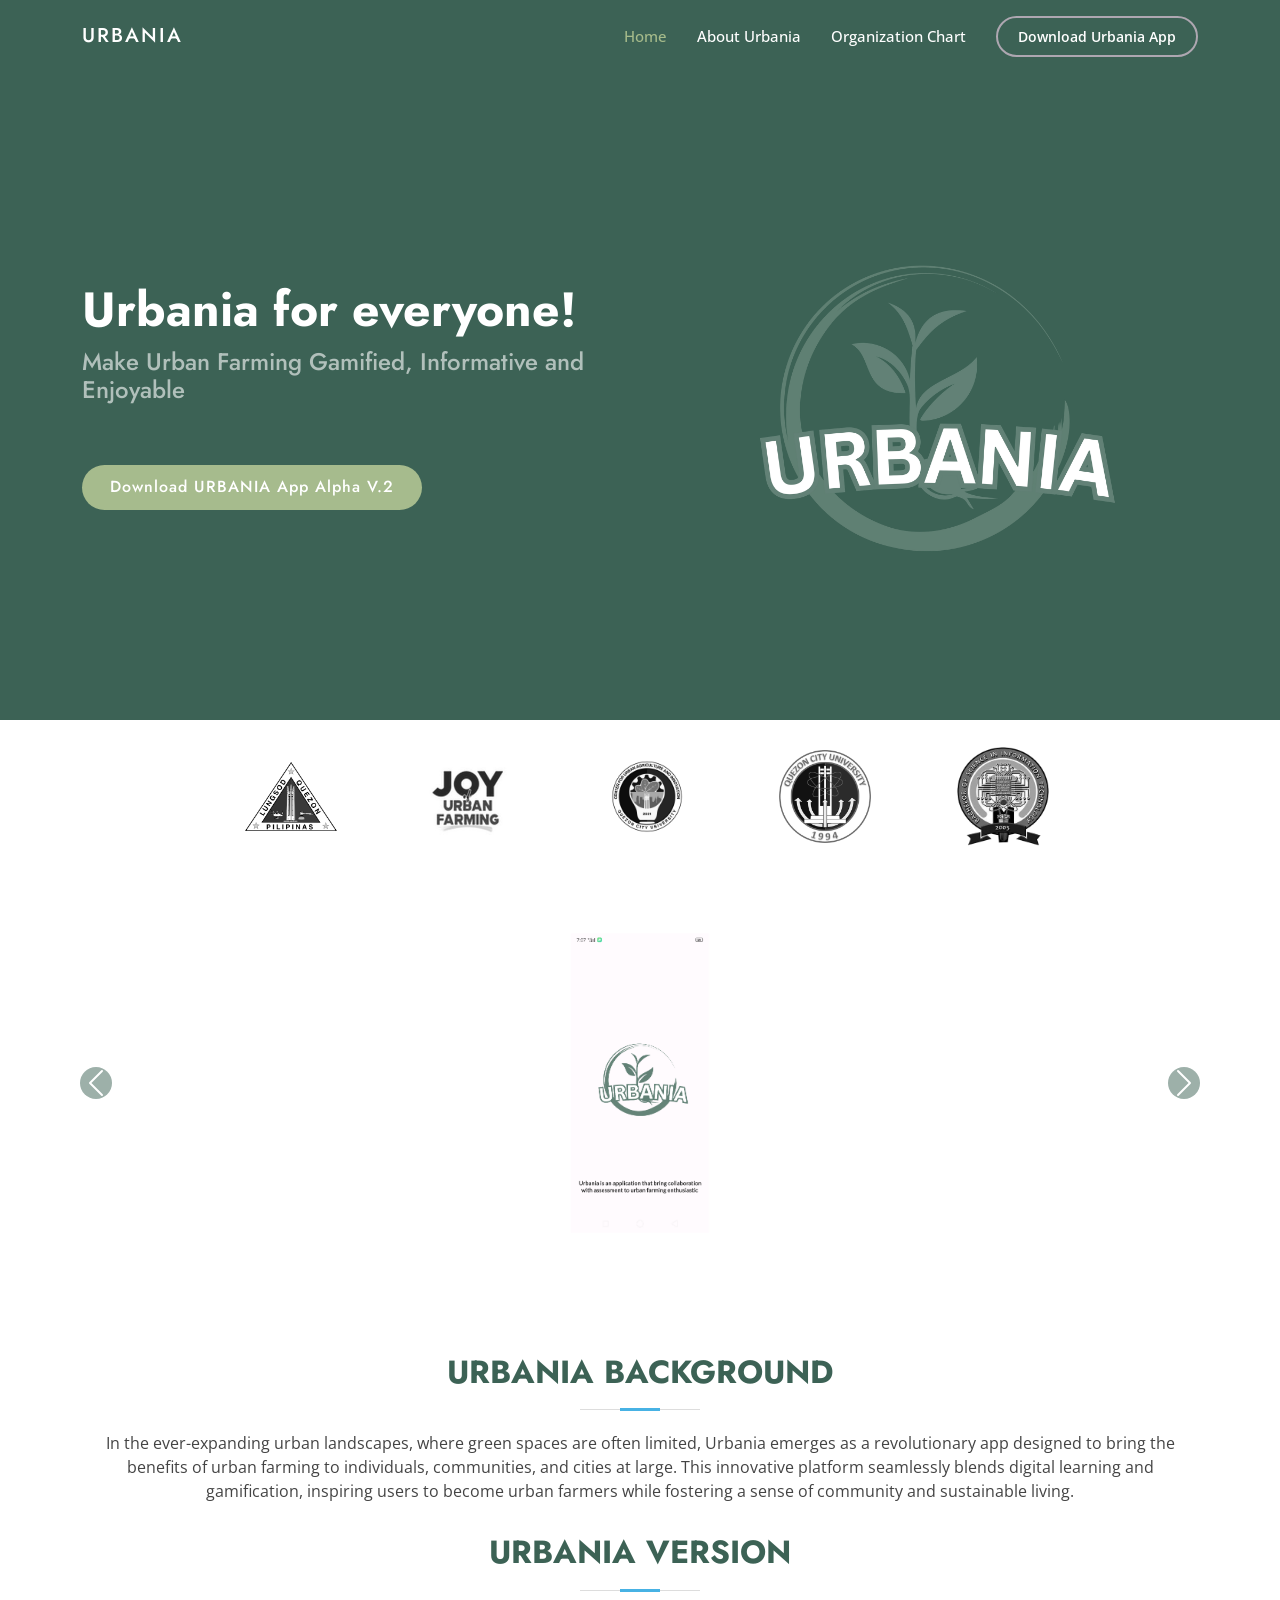
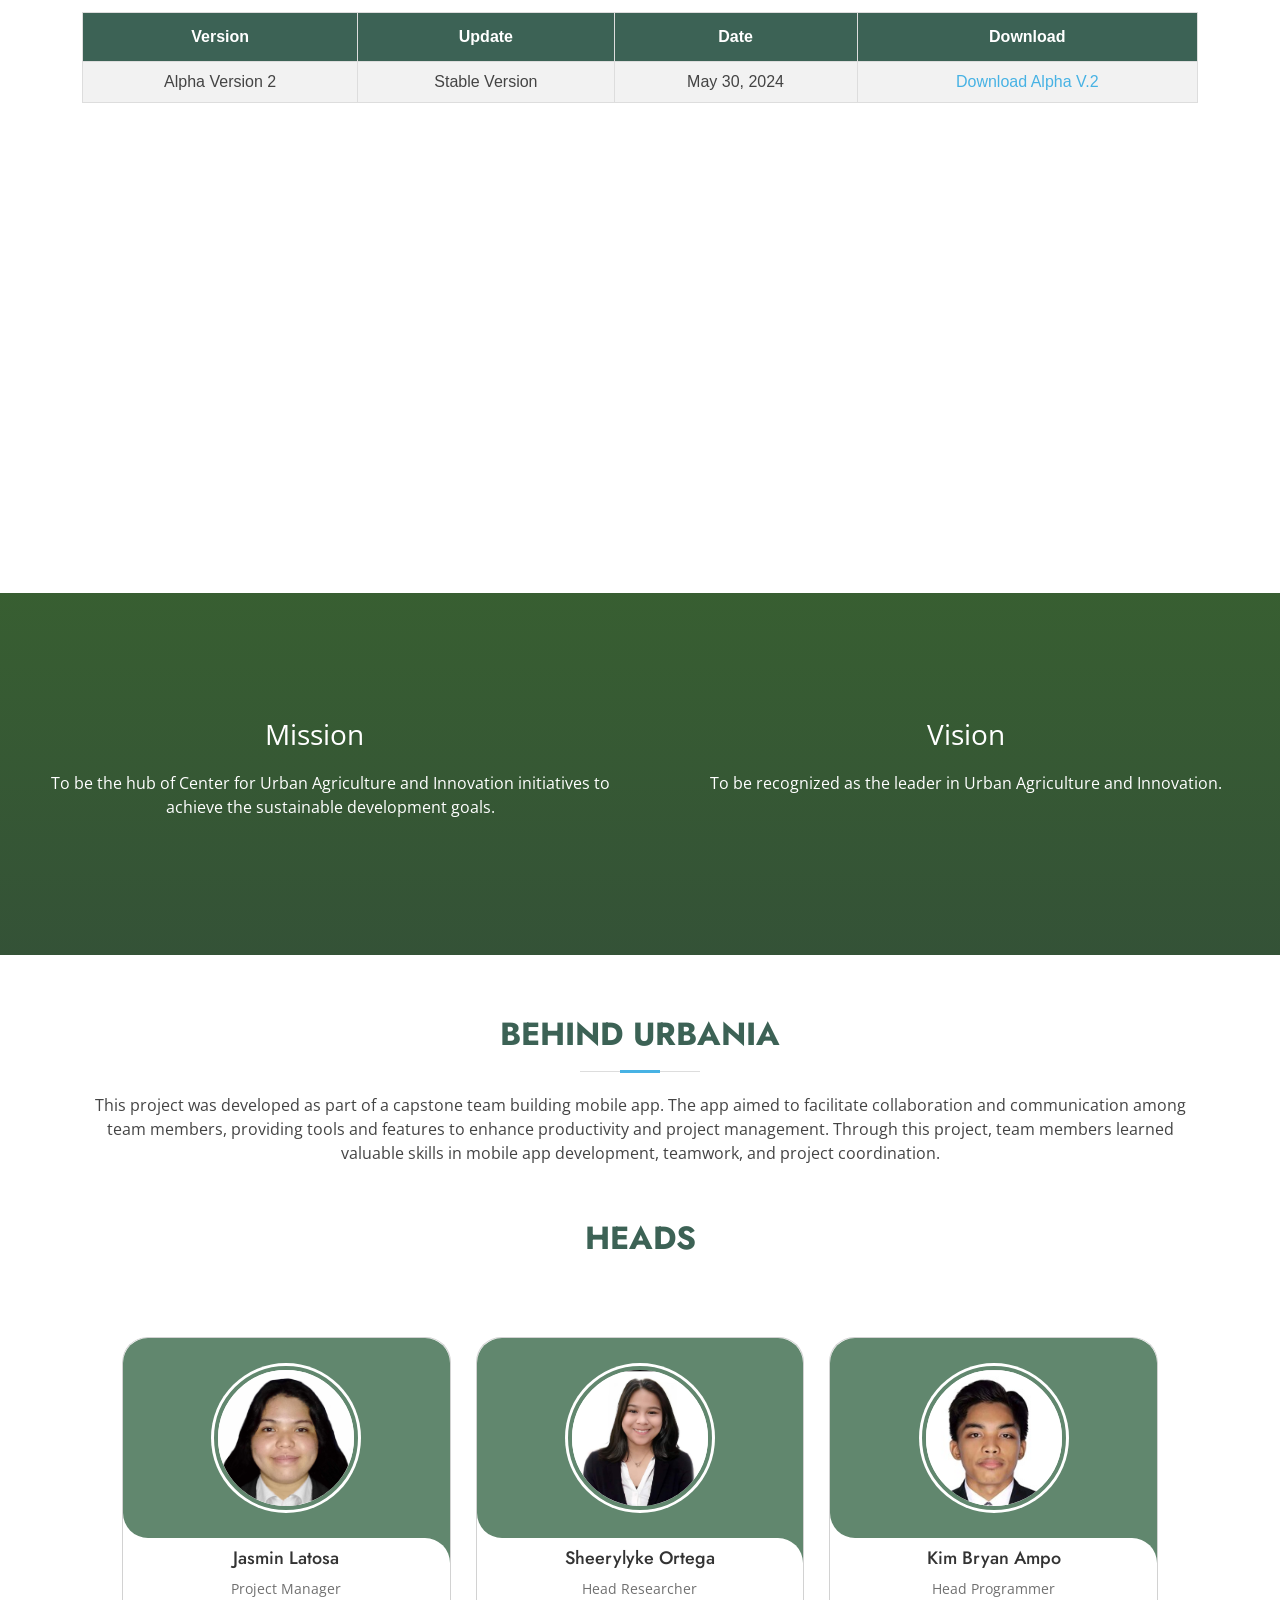
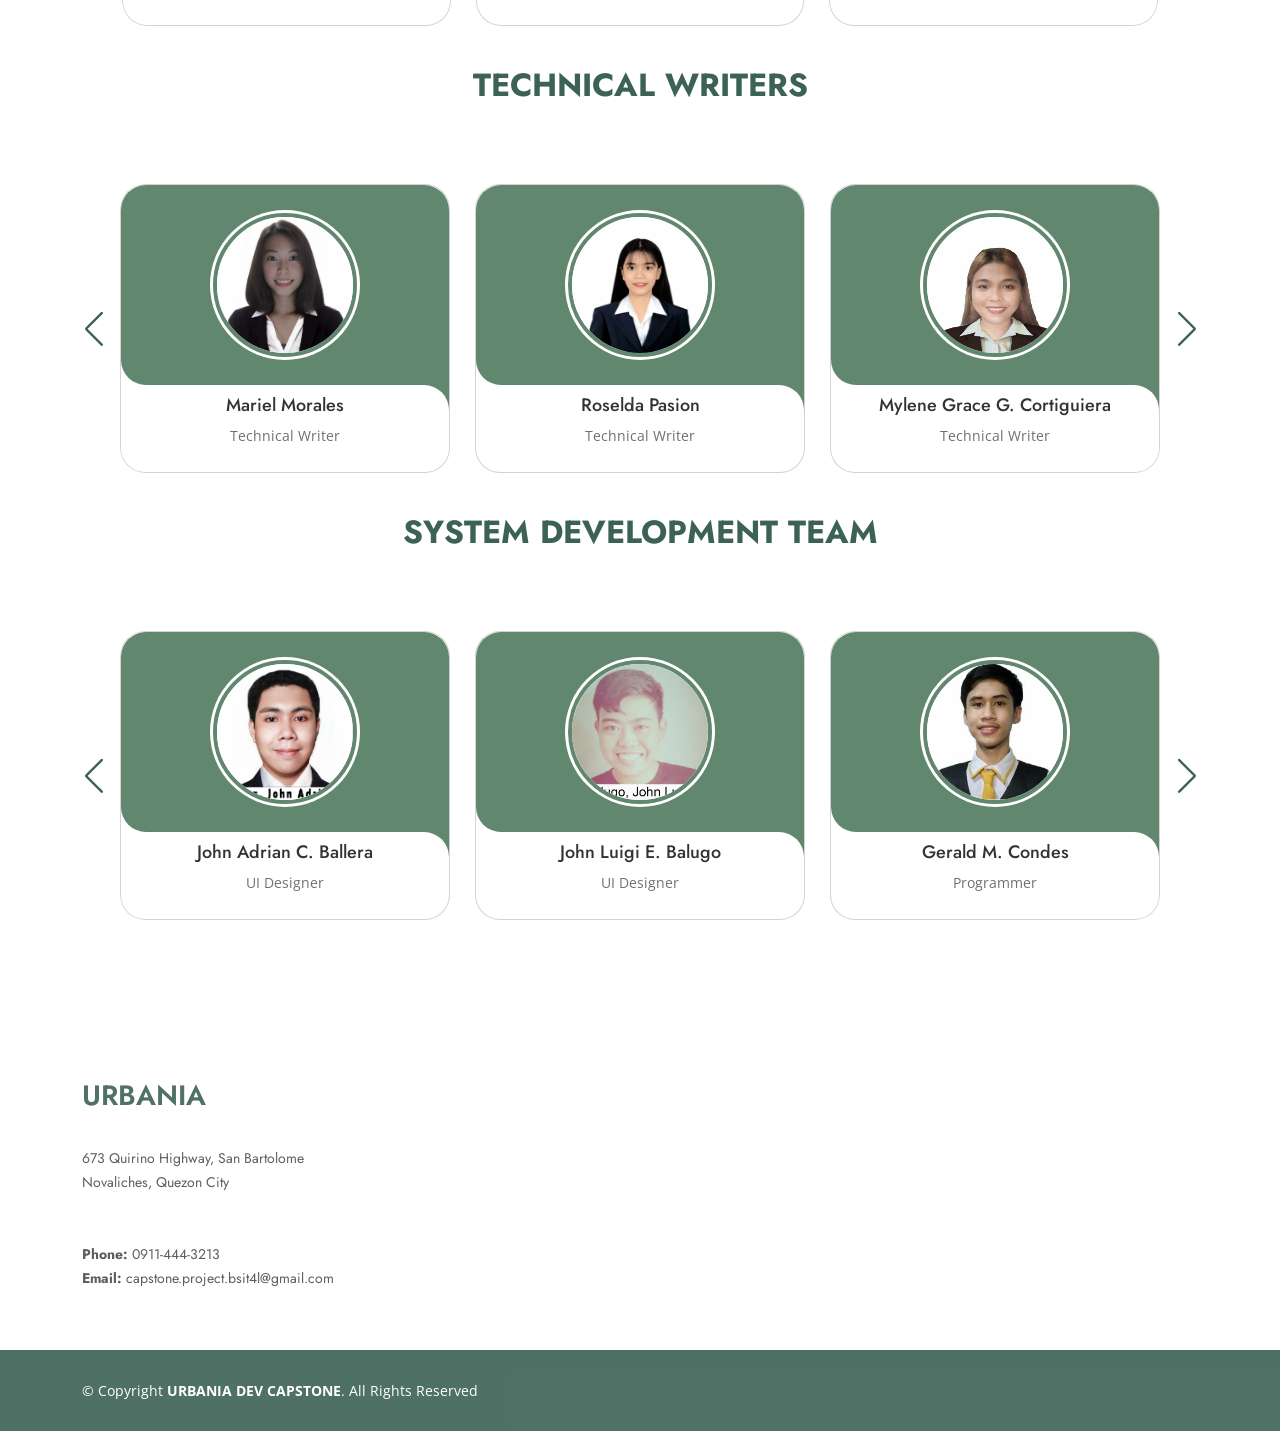
==== commit 87ae725d: "update" ====
--- a/index.html
+++ b/index.html
@@ -27,6 +27,7 @@
 
   <!-- Template Main CSS File -->
   <link href="assets/css/style.css" rel="stylesheet">
+  <link href="assets/css/table.css" rel="stylesheet">
 
   <!-- =======================================================
   * Template Name: Arsha
@@ -156,6 +157,31 @@
             In the ever-expanding urban landscapes, where green spaces are often limited, Urbania emerges as a revolutionary app designed to bring the benefits of urban farming to individuals, communities, and cities at large. This innovative platform seamlessly blends digital learning and gamification, inspiring users to become urban farmers while fostering a sense of community and sustainable living.
           </p>
         </div>
+
+
+        <div class="section-title">
+          <h2>Urbania Version</h2>
+
+          <table id="customers">
+            <tr>
+              <th>Version</th>
+              <th>Update</th>
+              <th>Date</th>
+              <th>Download</th>
+            </tr>
+            <tr>
+              <td>Alpha Version 2</td>
+              <td>Stable Version</td>
+              <td>May 30, 2024</td>
+              <td><a class="getstarted scrollto" href="assets/app/UrbaniaV2.apk">Download Alpha V.2</a></td>
+            </tr>
+
+          
+          </table>
+
+          
+        </div>
+
       </div>
     </section><!-- End About Us Section -->
 
@@ -227,23 +253,21 @@
                           
                       </div>
                   </div>
-				  <div class="card swiper-slide">
-                    <div class="image-content">
-                        <span class="overlay"></span>
-                        <div class="card-image">
-                            <img src="assets/img/teamprogs/ampo.png" alt="" class="card-img">
-                        </div>
-                    </div>
-                    <div class="card-content">
-                        <h2 class="name">Kim Bryan Ampo</h2>
-                        <p class="description">Head Programmer</p>                
-                    </div>
-                </div>
-              </div>
-          </div>
-          <div class="swiper-button-next swiper-navBtn"></div>
-          <div class="swiper-button-prev swiper-navBtn"></div>
-          <div class="swiper-pagination"></div>
+                  <div class="card swiper-slide">
+                            <div class="image-content">
+                                <span class="overlay"></span>
+                                <div class="card-image">
+                                    <img src="assets/img/teamprogs/ampo.png" alt="" class="card-img">
+                                </div>
+                            </div>
+                            <div class="card-content">
+                                <h2 class="name">Kim Bryan Ampo</h2>
+                                <p class="description">Head Programmer</p>                
+                            </div>
+                        </div>
+                      </div>
+                  </div>
+
       </div>
 
       
@@ -540,50 +564,6 @@
     </div>
     </section><!-- End Portfolio Section -->
 
-    <!-- <!-- ======= Team Section ======= --> 
-    <!-- <section id="team" class="team section-bg"> -->
-      <!-- <div class="container" data-aos="fade-up"> -->
-
-        <!-- <div class="section-title"> -->
-          <!-- <h2>Meet Developer</h2> -->
-          <!-- <p>Capstone BSIT 4L</p> -->
-        <!-- </div> -->
-
-        <!-- <div class="row justify-content-center"> -->
-
-          <!-- <div class="col-lg-6" data-aos="zoom-in" data-aos-delay="100"> -->
-            <!-- <div class="member d-flex align-items-start"> -->
-              <!-- <div class="pic"><img src="assets/img/team/team-1.jpg" class="img-fluid" alt=""></div> -->
-              <!-- <div class="member-info"> -->
-                <!-- <h4>Developer Team</h4> -->
-                <!-- <span>Software Engineer</span> -->
-                <!-- <p>Explicabo voluptatem mollitia et repellat qui dolorum quasi</p> -->
-
-              <!-- </div> -->
-            <!-- </div> -->
-          <!-- </div> -->
-
-          <!-- <div class="col-lg-6" data-aos="zoom-in" data-aos-delay="100"> -->
-            <!-- <div class="member d-flex align-items-start"> -->
-              <!-- <div class="pic"><img src="assets/img/team/team-2.jpg" class="img-fluid" alt=""></div> -->
-              <!-- <div class="member-info"> -->
-                <!-- <h4>Technical Writer Team</h4> -->
-                <!-- <span>Senior Developer</span> -->
-                <!-- <p>Aut maiores voluptates amet et quis praesentium qui senda para</p>            -->
-              <!-- </div> -->
-            <!-- </div> -->
-          <!-- </div> -->
-
-          
-          <!-- </div> -->
-
-        <!-- </div> -->
-
-      <!-- </div> -->
-    <!-- </section><!-- End Team Section --> 
-
-  <!-- </main><!-- End #main --> 
-  <!-- ======= Footer ======= -->
   <footer id="footer">
 
     <!--div class="footer-newsletter">
--- a/assets/css/style.css
+++ b/assets/css/style.css
@@ -1157,6 +1157,23 @@
   background-color: #47b2e4;
 }
 
+.portfolio-details .portfolio-details-slider .sswiper-pagination {
+  margin-top: 20px;
+  position: relative;
+}
+
+.portfolio-details .portfolio-details-slider .sswiper-pagination .sswiper-pagination-bullet {
+  width: 12px;
+  height: 12px;
+  background-color: #fff;
+  opacity: 1;
+  border: 1px solid #47b2e4;
+}
+
+.portfolio-details .portfolio-details-slider .sswiper-pagination .sswiper-pagination-bullet-active {
+  background-color: #47b2e4;
+}
+
 .portfolio-details .portfolio-info {
   padding: 30px;
   box-shadow: 0px 0 30px rgba(55, 81, 126, 0.08);
@@ -1937,6 +1954,12 @@
   overflow: hidden;
   border-radius: 25px;
 }
+
+.sslide-content{
+  margin: 0 40px;
+  overflow: hidden;
+  border-radius: 25px;
+}
 .card{
   border-radius: 25px;
   background-color: #FFF;
@@ -2039,6 +2062,33 @@
 .swiper-pagination-bullet-active{
   background-color: #3c6255;
 }
+
+
+.sswiper-navBtn{
+  color: #3c6255;
+  transition: color 0.3s ease;
+}
+.sswiper-navBtn:hover{
+  color: #3c6255;
+}
+.sswiper-navBtn::before,
+.sswiper-navBtn::after{
+  font-size: 35px;
+}
+.sswiper-button-next{
+  right: 0;
+}
+.sswiper-button-prev{
+  left: 0;
+}
+.sswiper-pagination-bullet{
+  background-color: #38bd6b;
+  opacity: 1;
+}
+.sswiper-pagination-bullet-active{
+  background-color: #3c6255;
+}
+
 @media screen and (max-width: 768px) {
   .slide-content{
     margin: 0 10px;
@@ -2046,6 +2096,13 @@
   .swiper-navBtn{
     display: none;
   }
-}
-
-
+
+  .sslide-content{
+    margin: 0 10px;
+  }
+  .sswiper-navBtn{
+    display: none;
+  }
+}
+
+
--- a/assets/css/table.css
+++ b/assets/css/table.css
@@ -0,0 +1,22 @@
+#customers {
+    font-family: Arial, Helvetica, sans-serif;
+    border-collapse: collapse;
+    width: 100%;
+  }
+  
+  #customers td, #customers th {
+    border: 1px solid #ddd;
+    padding: 8px;
+  }
+  
+  #customers tr:nth-child(even){background-color: #f2f2f2;}
+  
+  #customers tr:hover {background-color: #ddd;}
+  
+  #customers th {
+    padding-top: 12px;
+    padding-bottom: 12px;
+    text-align: center;
+    background-color: #3c6255;
+    color: white;
+  }
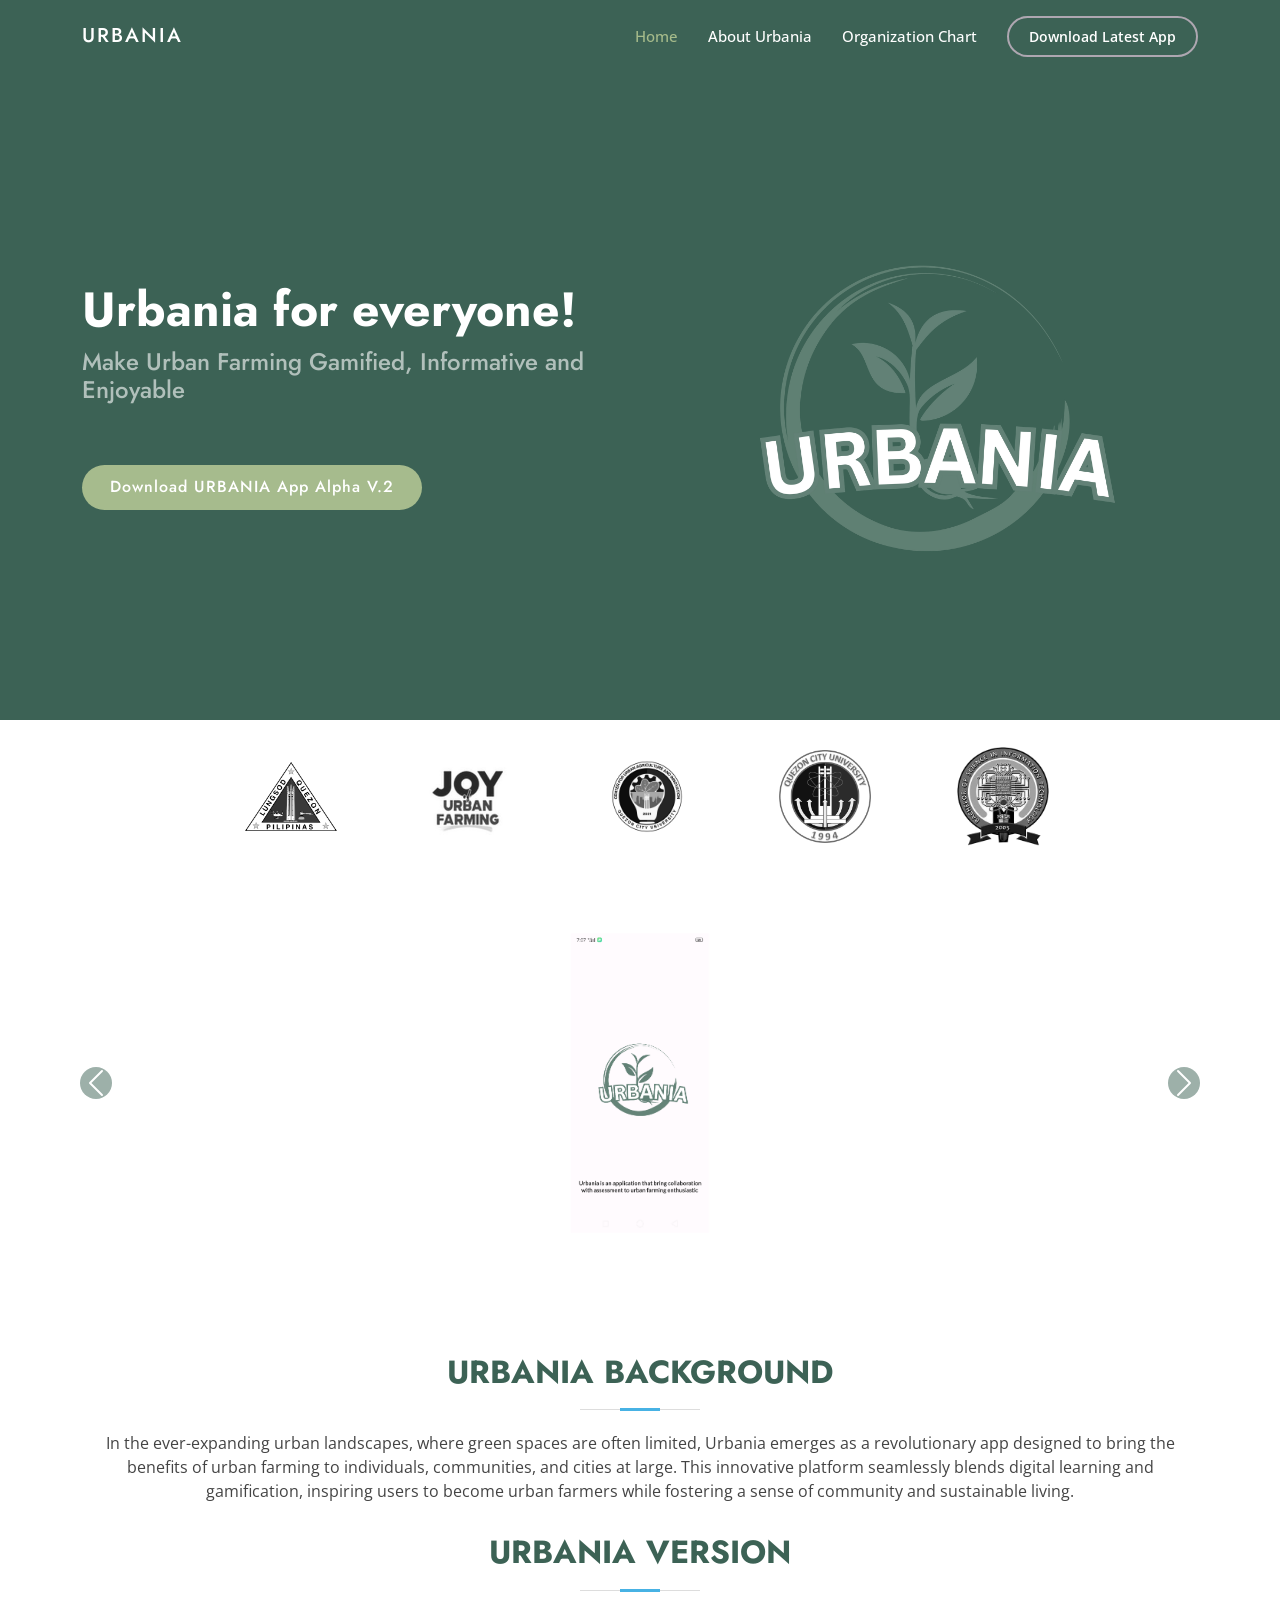
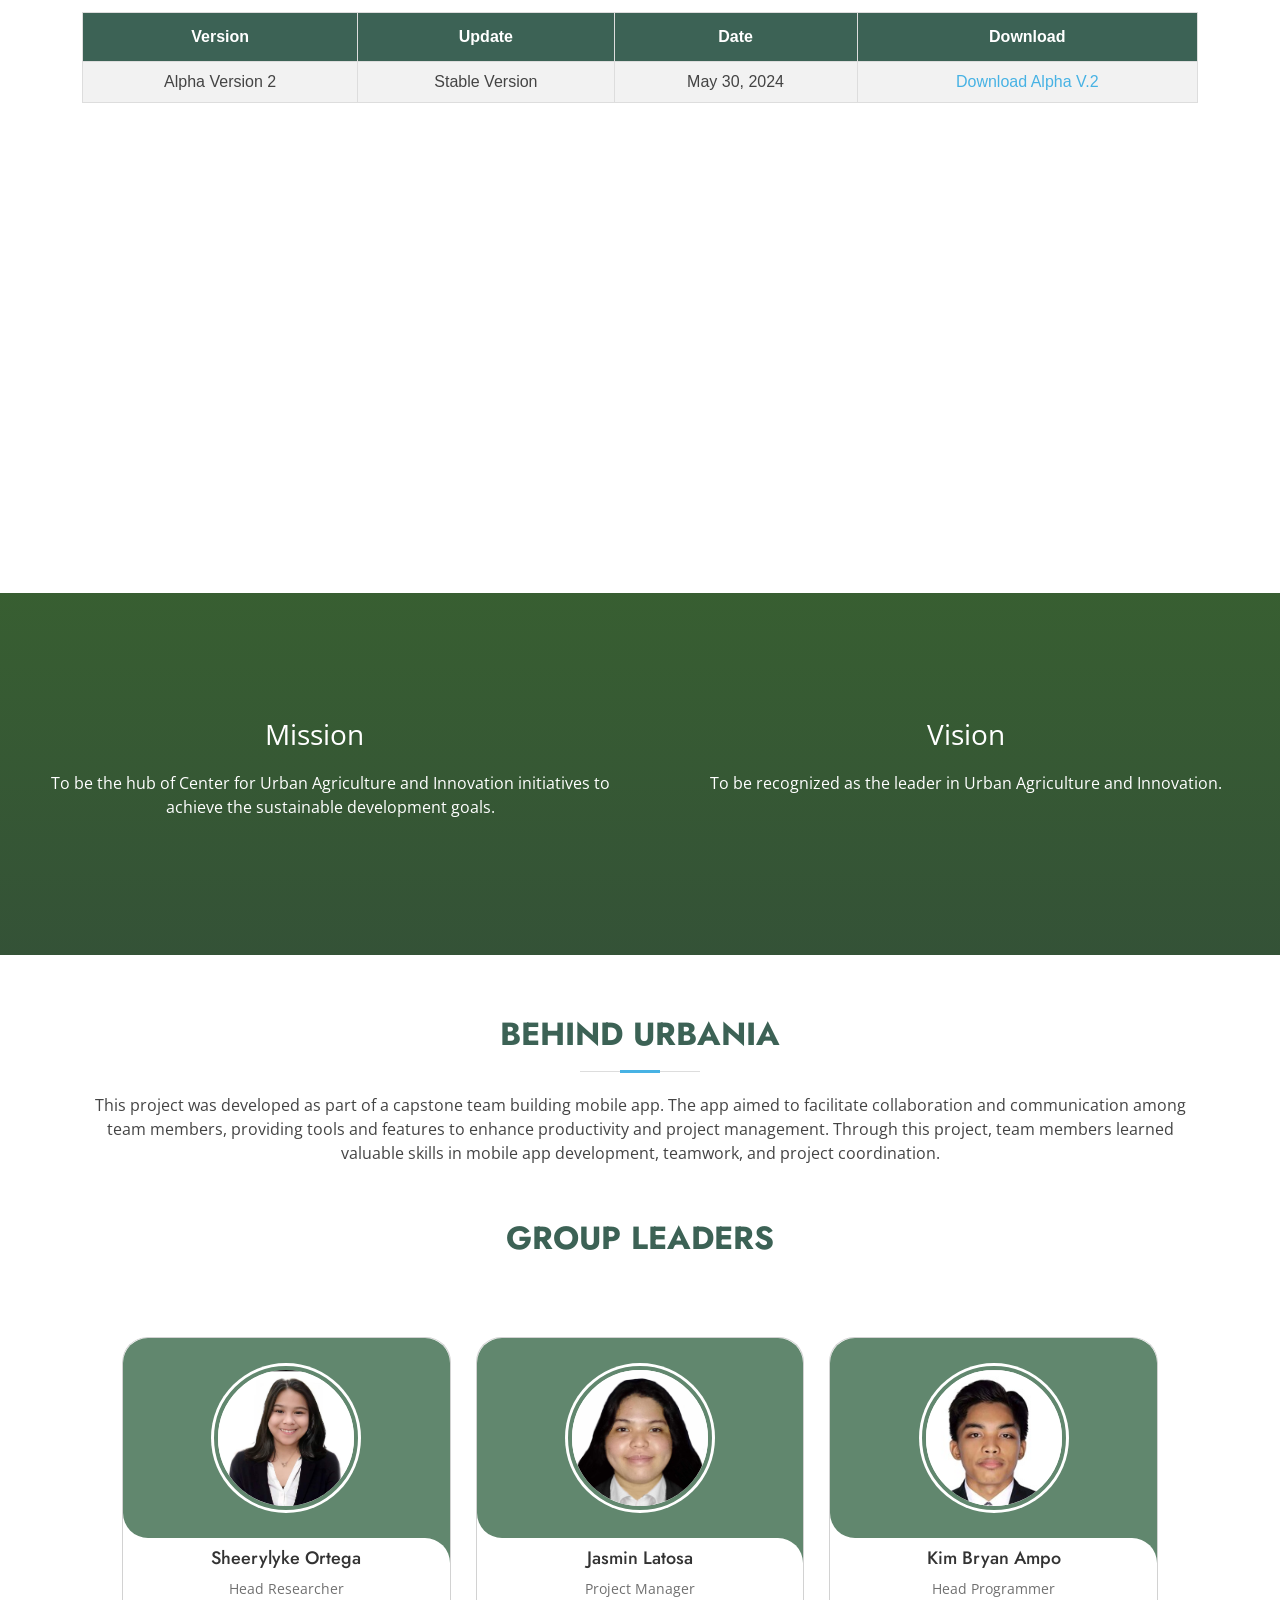
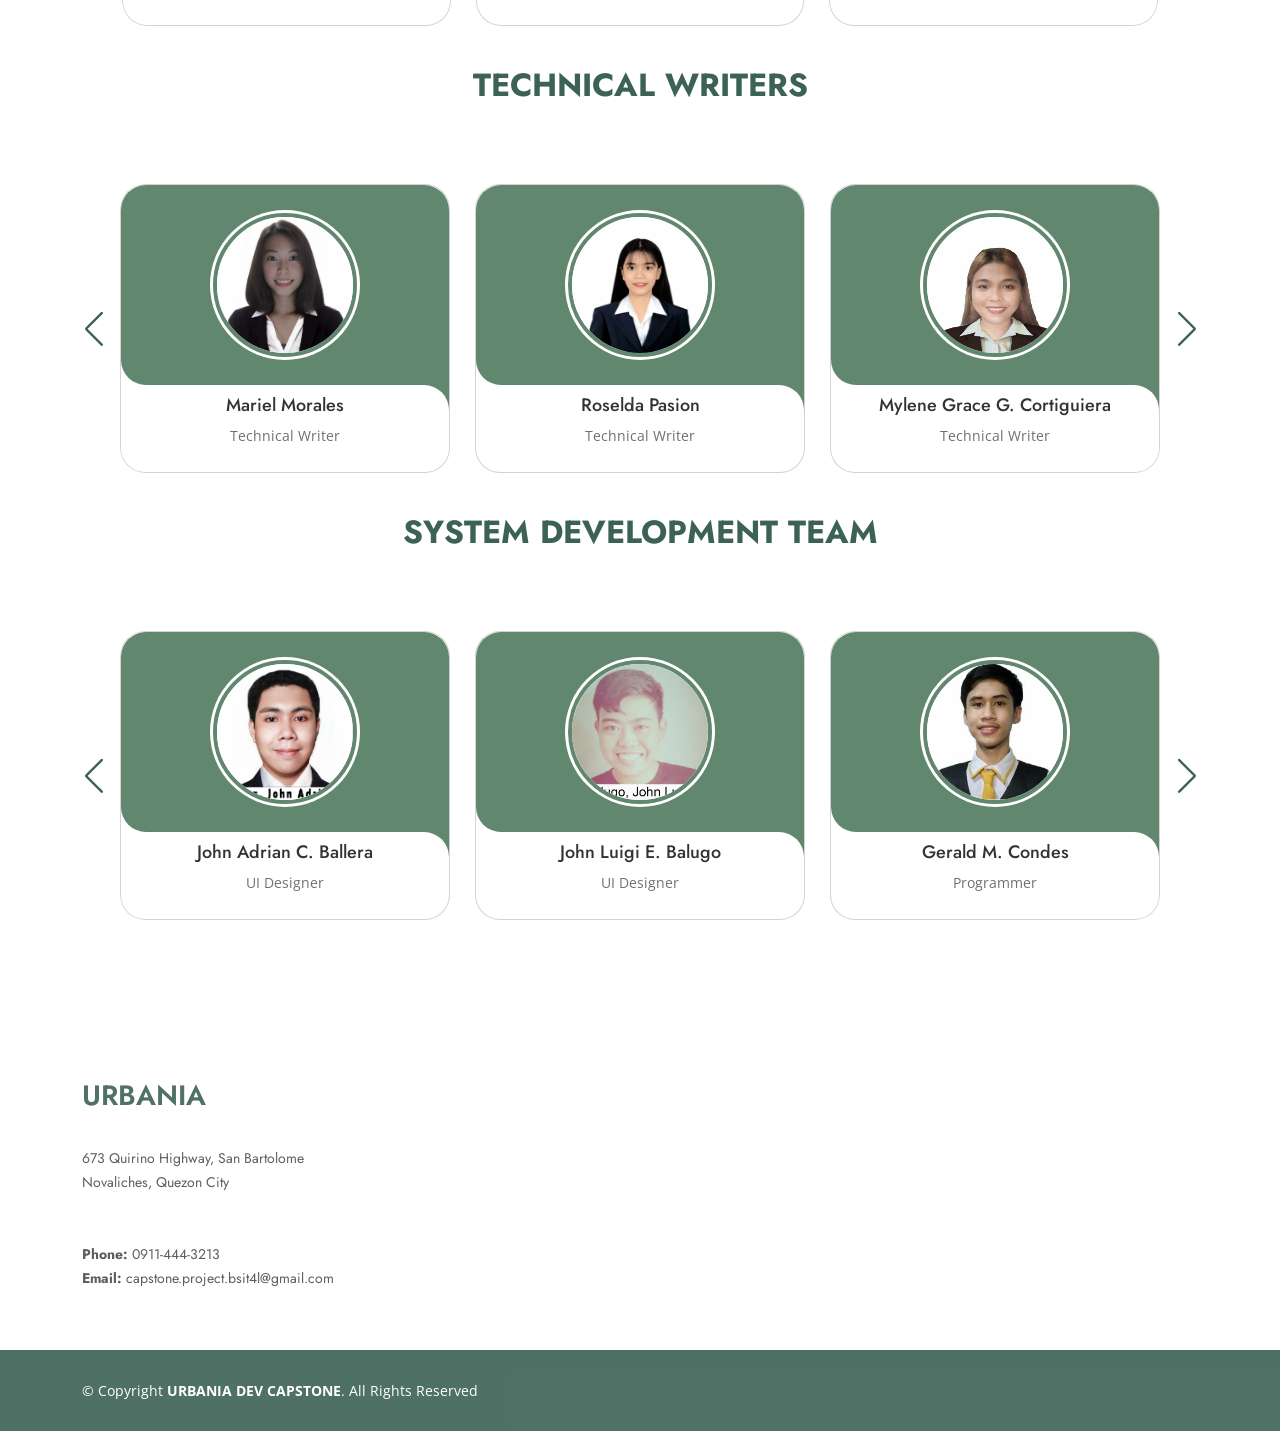
==== commit 19a0fac3: "update" ====
--- a/index.html
+++ b/index.html
@@ -53,7 +53,7 @@
           <li><a class="nav-link scrollto active" href="#hero">Home</a></li>
           <li><a class="nav-link scrollto" href="#about">About Urbania</a></li>
           <li><a class="nav-link   scrollto" href="#portfolio">Organization Chart</a></li>
-          <li><a class="getstarted scrollto" href="assets/app/UrbaniaV2.apk">Download Urbania App</a></li>
+          <li><a class="getstarted scrollto" href="assets/app/UrbaniaV2.apk">Download Latest App</a></li>
         </ul>
         <i class="bi bi-list mobile-nav-toggle"></i>
       </nav><!-- .navbar -->
@@ -222,11 +222,24 @@
 		<br>
 		
 		<div class="section-Docu">
-          <h2>Heads</h2>
+          <h2>Group Leaders</h2>
         </div>
      <div class="slide-container swiper">
           <div class="slide-content">
               <div class="card-wrapper swiper-wrapper">
+                <div class="card swiper-slide">
+                  <div class="image-content">
+                      <span class="overlay"></span>
+                      <div class="card-image">
+                          <img src="assets/img/teamdocs/ortega.jpg" alt="" class="card-img">
+                      </div>
+                  </div>
+                  <div class="card-content">
+                      <h2 class="name">Sheerylyke Ortega</h2>
+                      <p class="description">Head Researcher</p>
+                      
+                  </div>
+              </div>
                   <div class="card swiper-slide">
                       <div class="image-content">
                           <span class="overlay"></span>
@@ -240,19 +253,7 @@
                          
                       </div>
                   </div>
-                  <div class="card swiper-slide">
-                      <div class="image-content">
-                          <span class="overlay"></span>
-                          <div class="card-image">
-                              <img src="assets/img/teamdocs/ortega.jpg" alt="" class="card-img">
-                          </div>
-                      </div>
-                      <div class="card-content">
-                          <h2 class="name">Sheerylyke Ortega</h2>
-                          <p class="description">Head Researcher</p>
-                          
-                      </div>
-                  </div>
+
                   <div class="card swiper-slide">
                             <div class="image-content">
                                 <span class="overlay"></span>
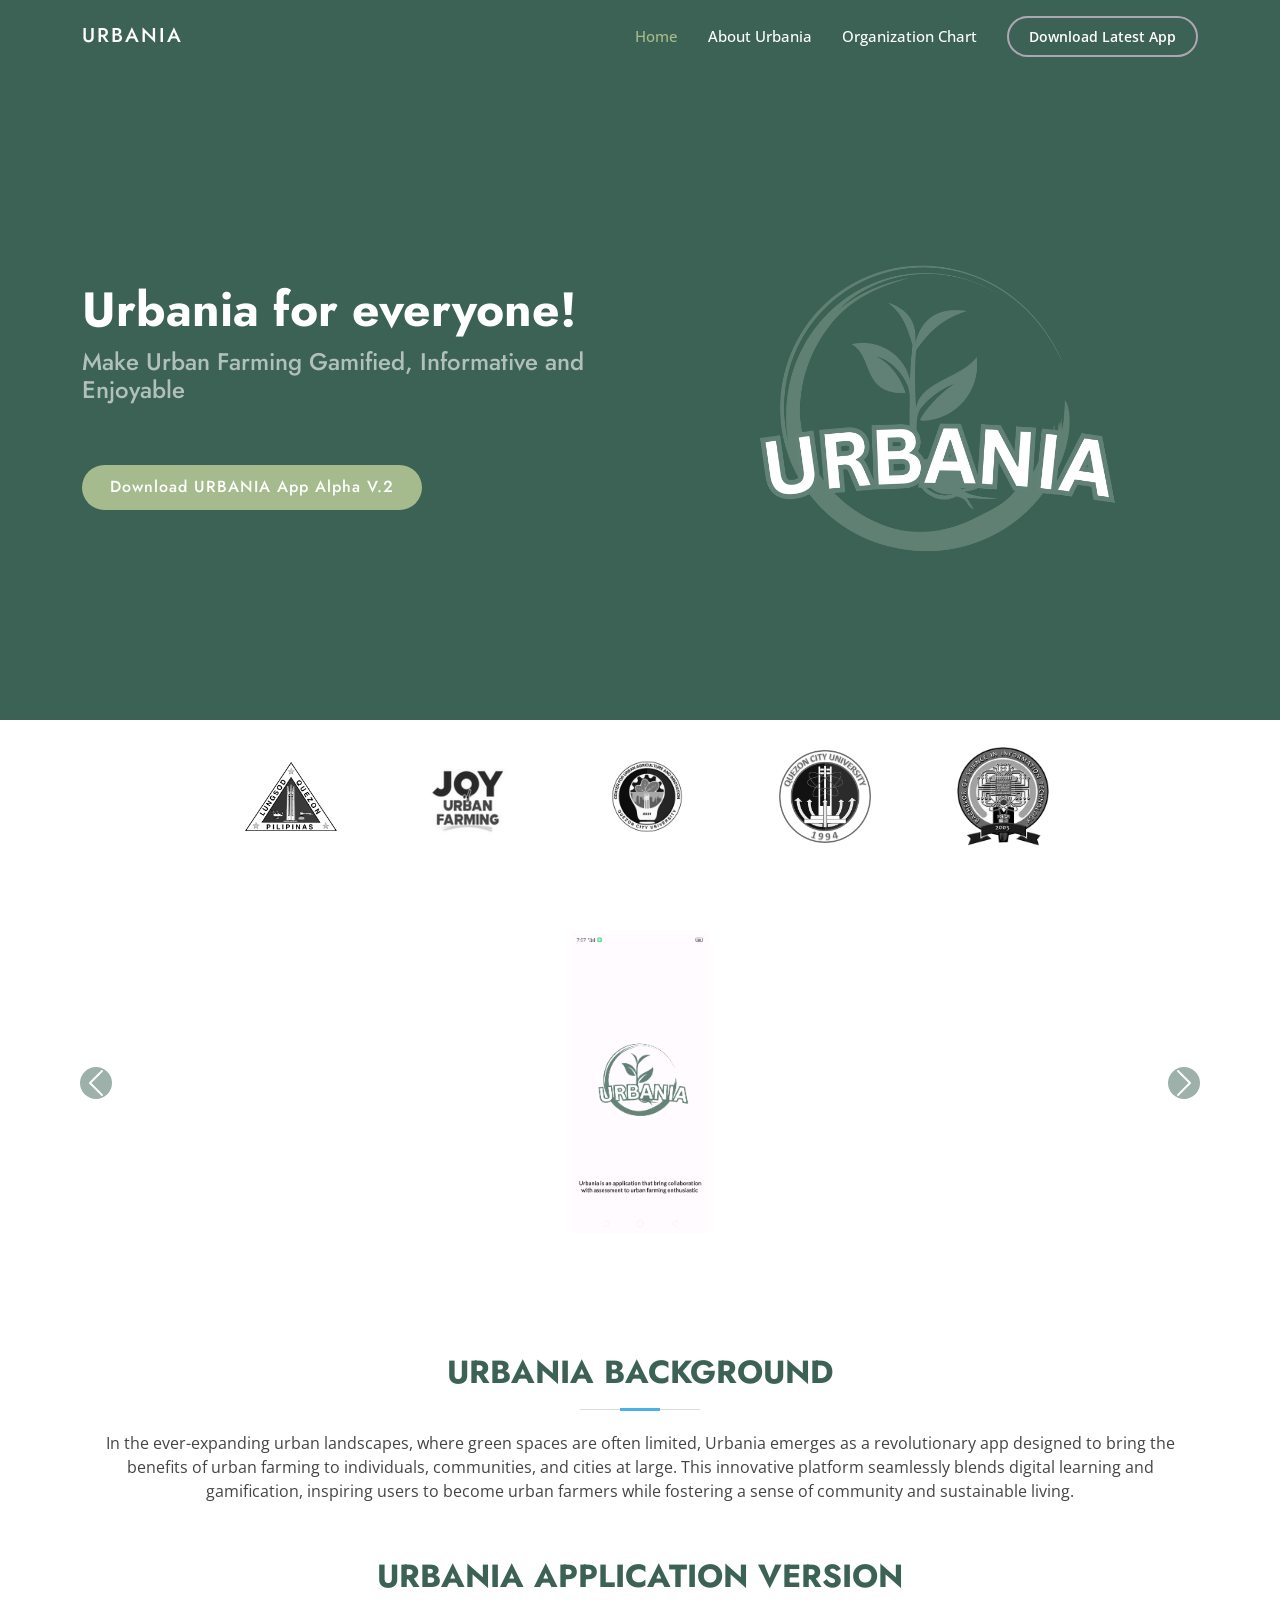
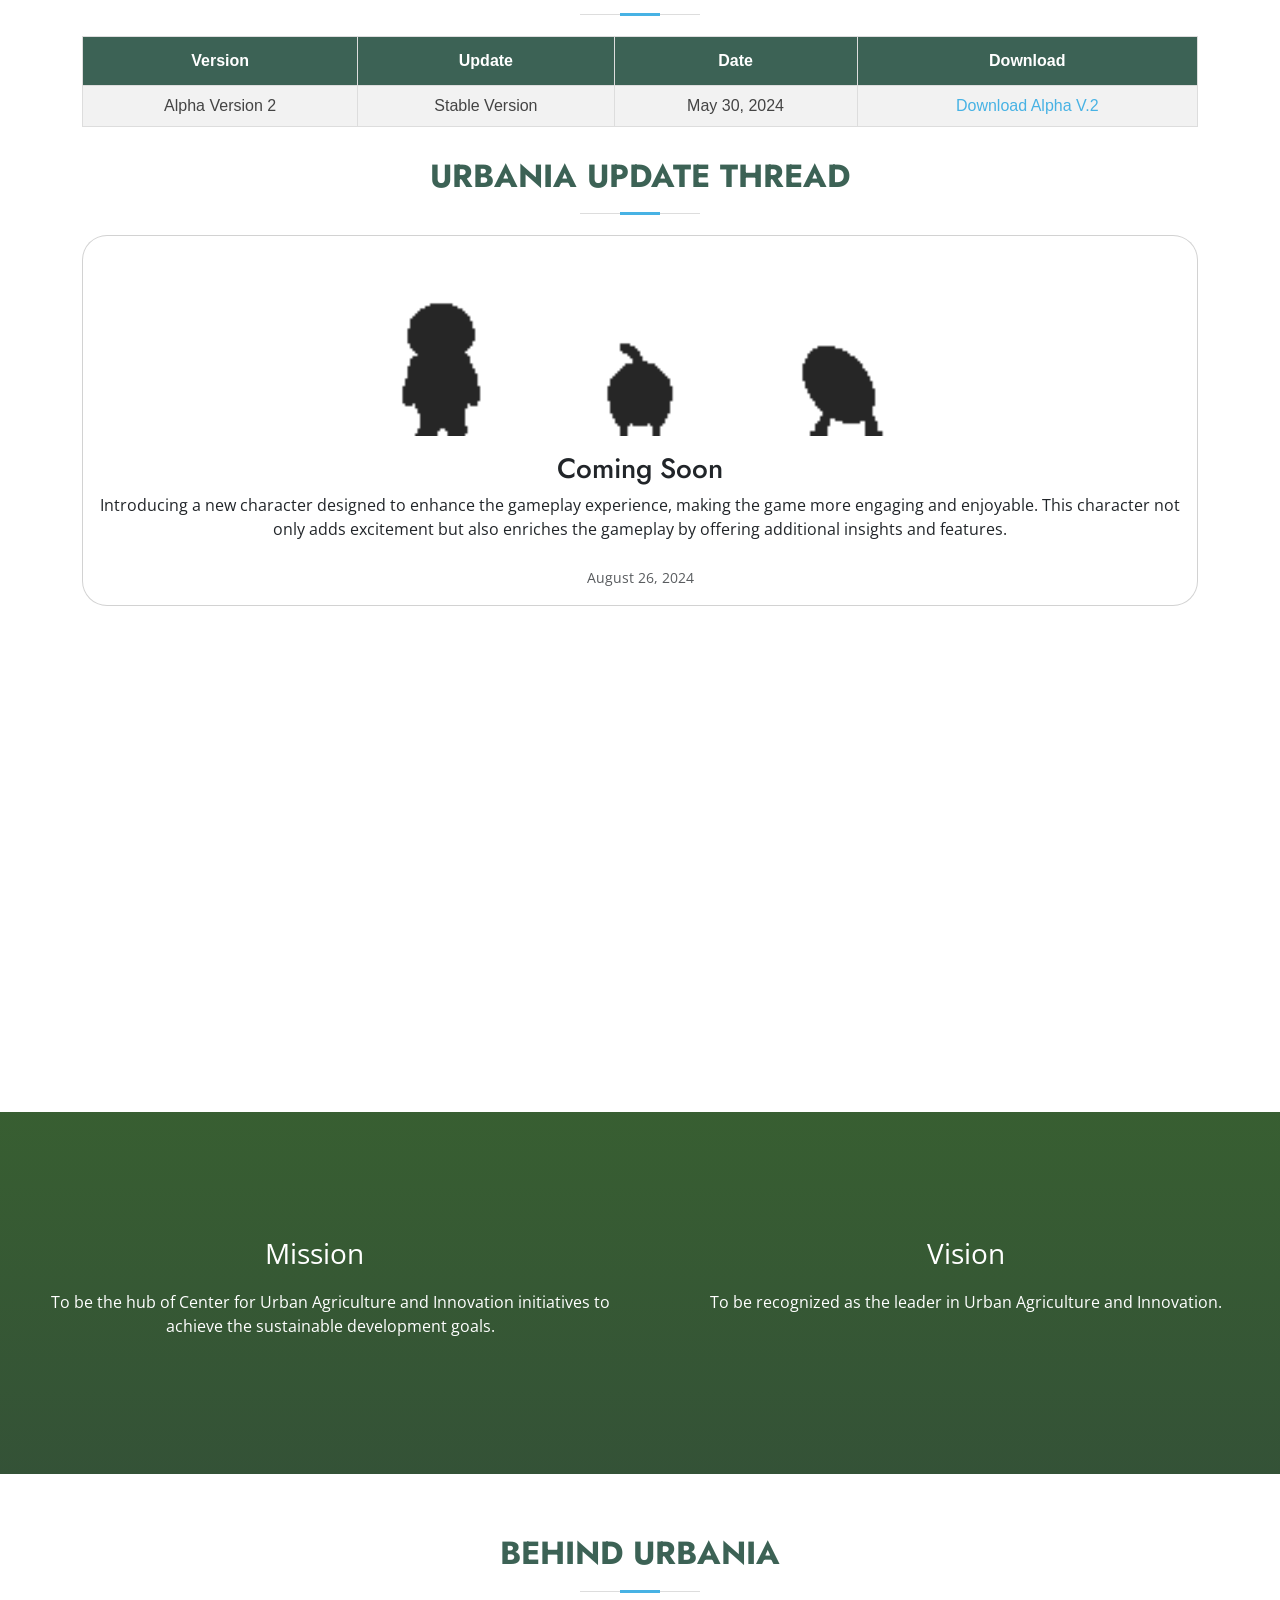
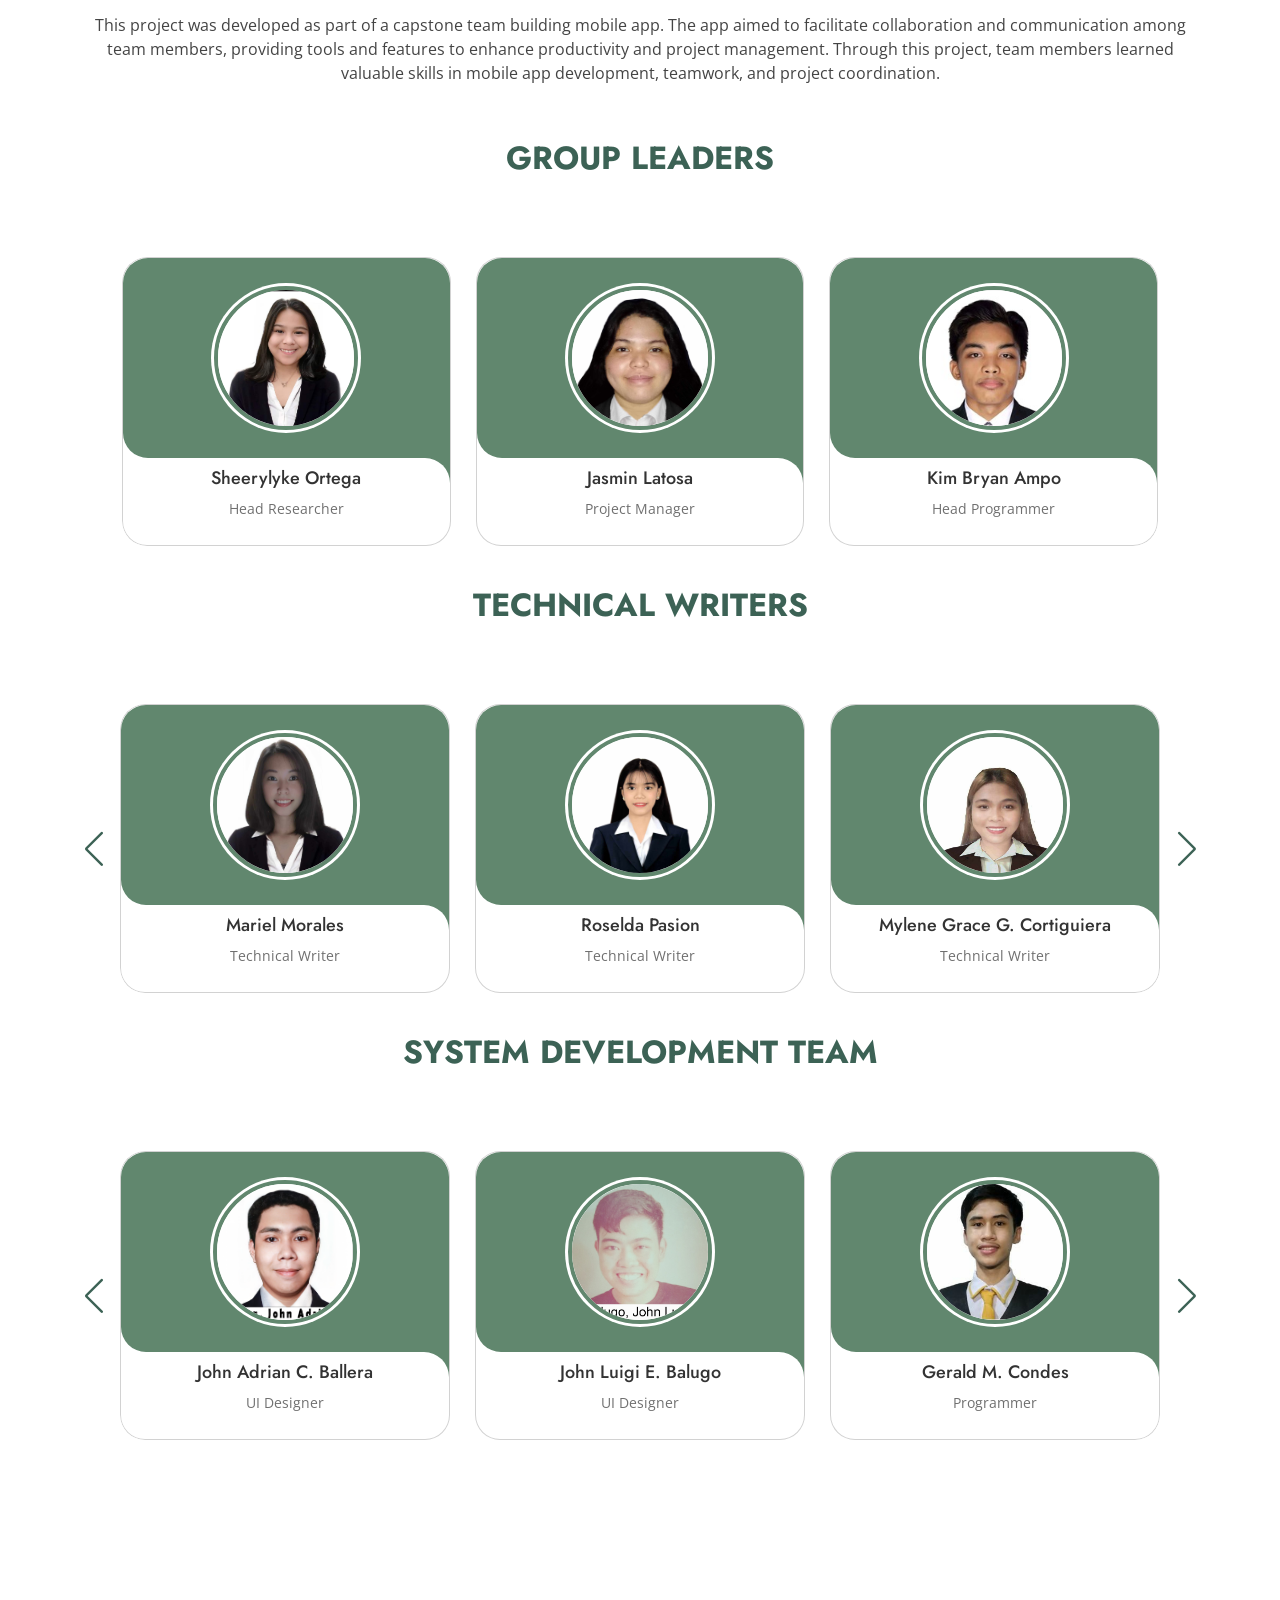
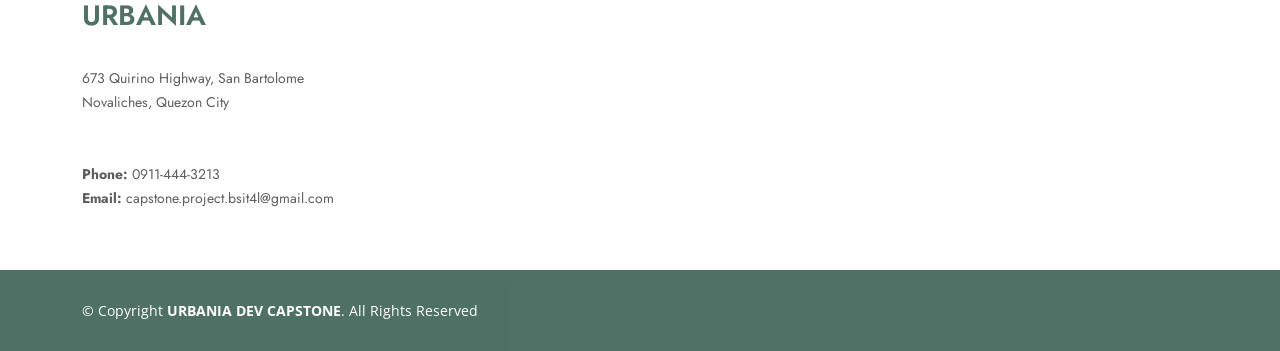
==== commit 35b2977d: "update" ====
--- a/index.html
+++ b/index.html
@@ -29,13 +29,6 @@
   <link href="assets/css/style.css" rel="stylesheet">
   <link href="assets/css/table.css" rel="stylesheet">
 
-  <!-- =======================================================
-  * Template Name: Arsha
-  * Updated: Sep 18 2023 with Bootstrap v5.3.2
-  * Template URL: https://bootstrapmade.com/arsha-free-bootstrap-html-template-corporate/
-  * Author: BootstrapMade.com
-  * License: https://bootstrapmade.com/license/
-  ======================================================== -->
 </head>
 
 <body>
@@ -158,9 +151,10 @@
           </p>
         </div>
 
+        <br>
 
         <div class="section-title">
-          <h2>Urbania Version</h2>
+          <h2>Urbania Application Version</h2>
 
           <table id="customers">
             <tr>
@@ -182,7 +176,32 @@
           
         </div>
 
-      </div>
+      
+        <div class="section-title">
+          <h2>Urbania Update Thread</h2>
+       
+        
+          <div class="card mb-3">
+            <div class="d-flex flex-row justify-content-center">
+              <img class="card-img-top" src="assets/img/urbaniaUpdate/Char/first3.png" alt="Card image cap" style="width: 200px; height: 200px;">
+              <img class="card-img-top" src="assets/img/urbaniaUpdate/Char/first4.png" alt="Card image cap" style="width: 200px; height: 200px;">
+              <img class="card-img-top" src="assets/img/urbaniaUpdate/Char/first5.png" alt="Card image cap" style="width: 200px; height: 200px;">
+            </div>
+            <div class="card-body">
+              <h3 class="card-title">Coming Soon</h3>
+              <p class="card-text">Introducing a new character designed to enhance the gameplay experience, making the game more engaging and enjoyable. 
+                This character not only adds excitement but also enriches the gameplay by offering additional insights and features.</p>
+                <br>
+              <p class="card-text"><small class="text-muted">August 26, 2024</small></p>
+            </div>
+          </div>
+          
+
+
+      </div>
+
+
+
     </section><!-- End About Us Section -->
 
     <section  class="silangan">
--- a/assets/css/style.css
+++ b/assets/css/style.css
@@ -44,7 +44,7 @@
   bottom: 0;
   z-index: 9999;
   overflow: hidden;
-  background: #37517e;
+  background: #3c6255;
 }
 
 #preloader:before {
@@ -52,7 +52,7 @@
   position: fixed;
   top: calc(50% - 30px);
   left: calc(50% - 30px);
-  border: 6px solid #37517e;
+  border: 6px solid #3c6255;
   border-top-color: #fff;
   border-bottom-color: #fff;
   border-radius: 50%;
@@ -1925,6 +1925,8 @@
   transition: 0.3s;
 }
 
+
+
 @media (max-width: 768px) {
   #footer .footer-bottom {
     padding-top: 20px;
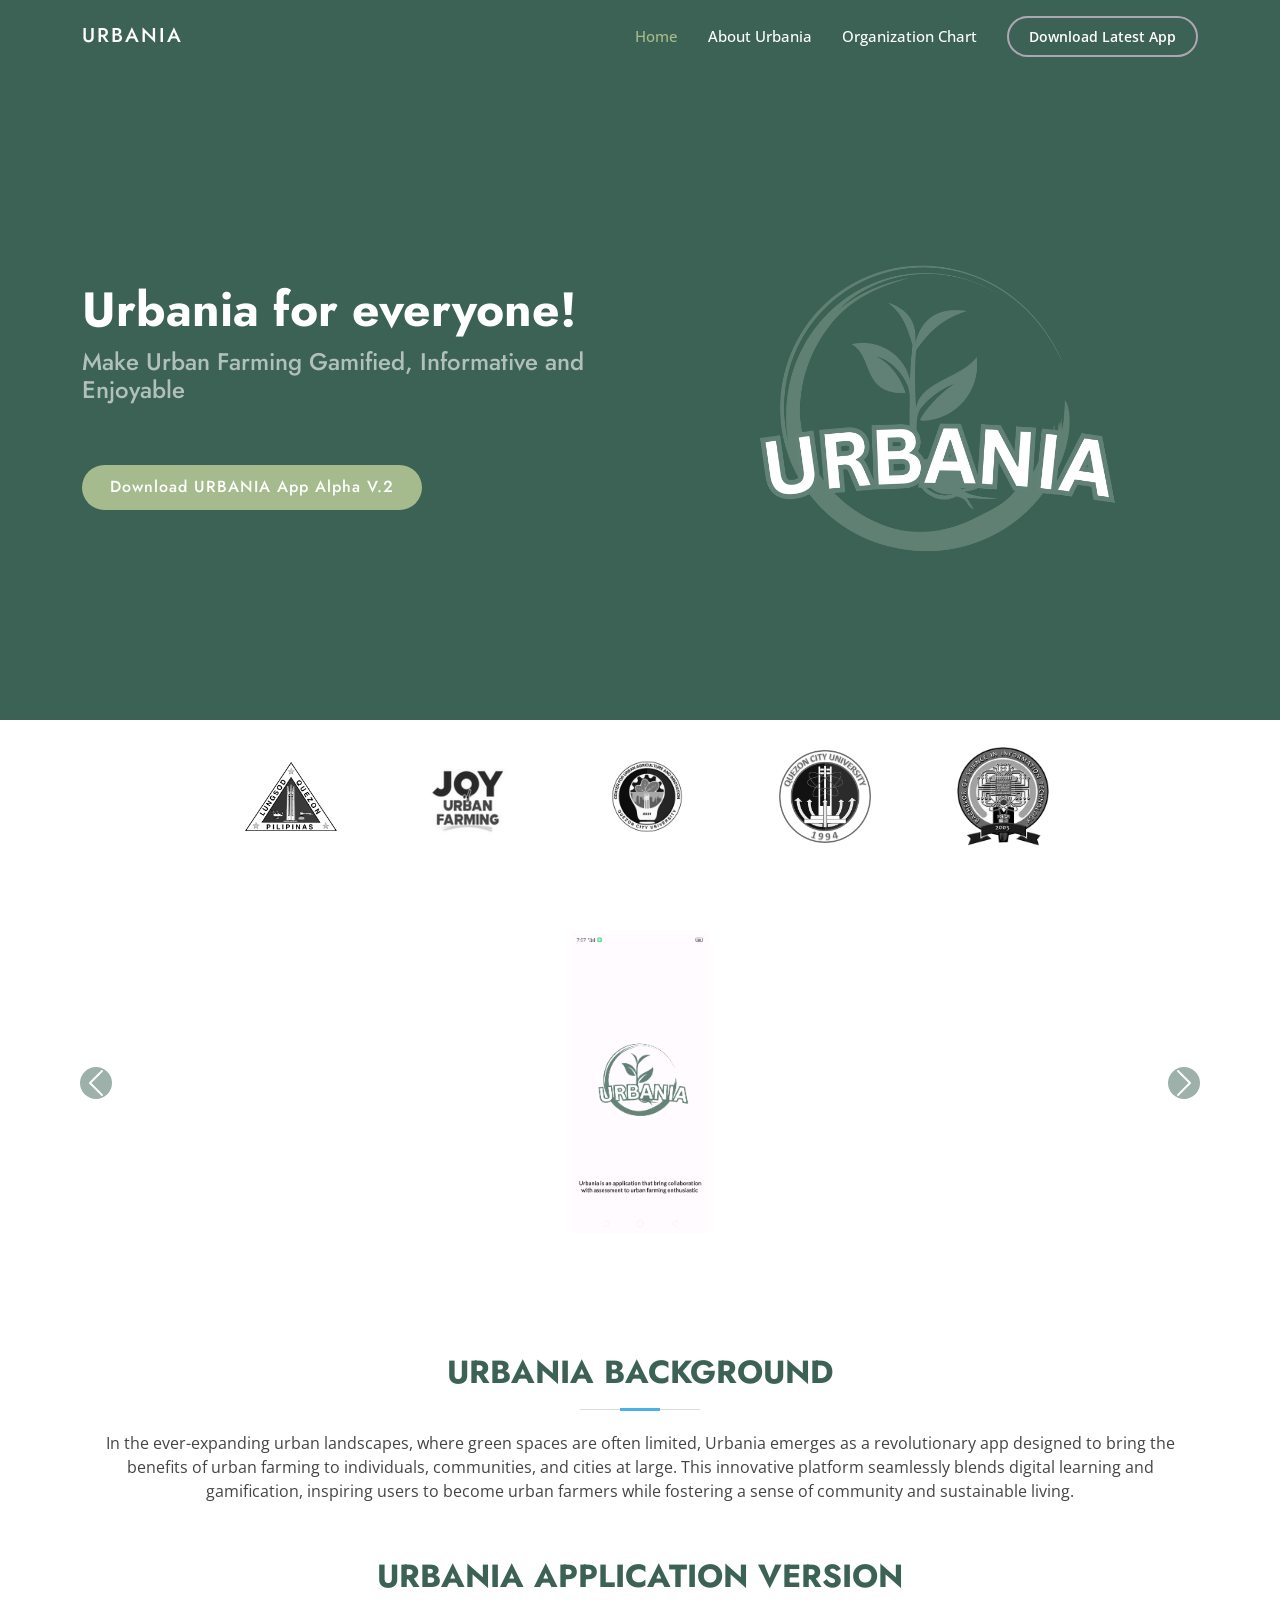
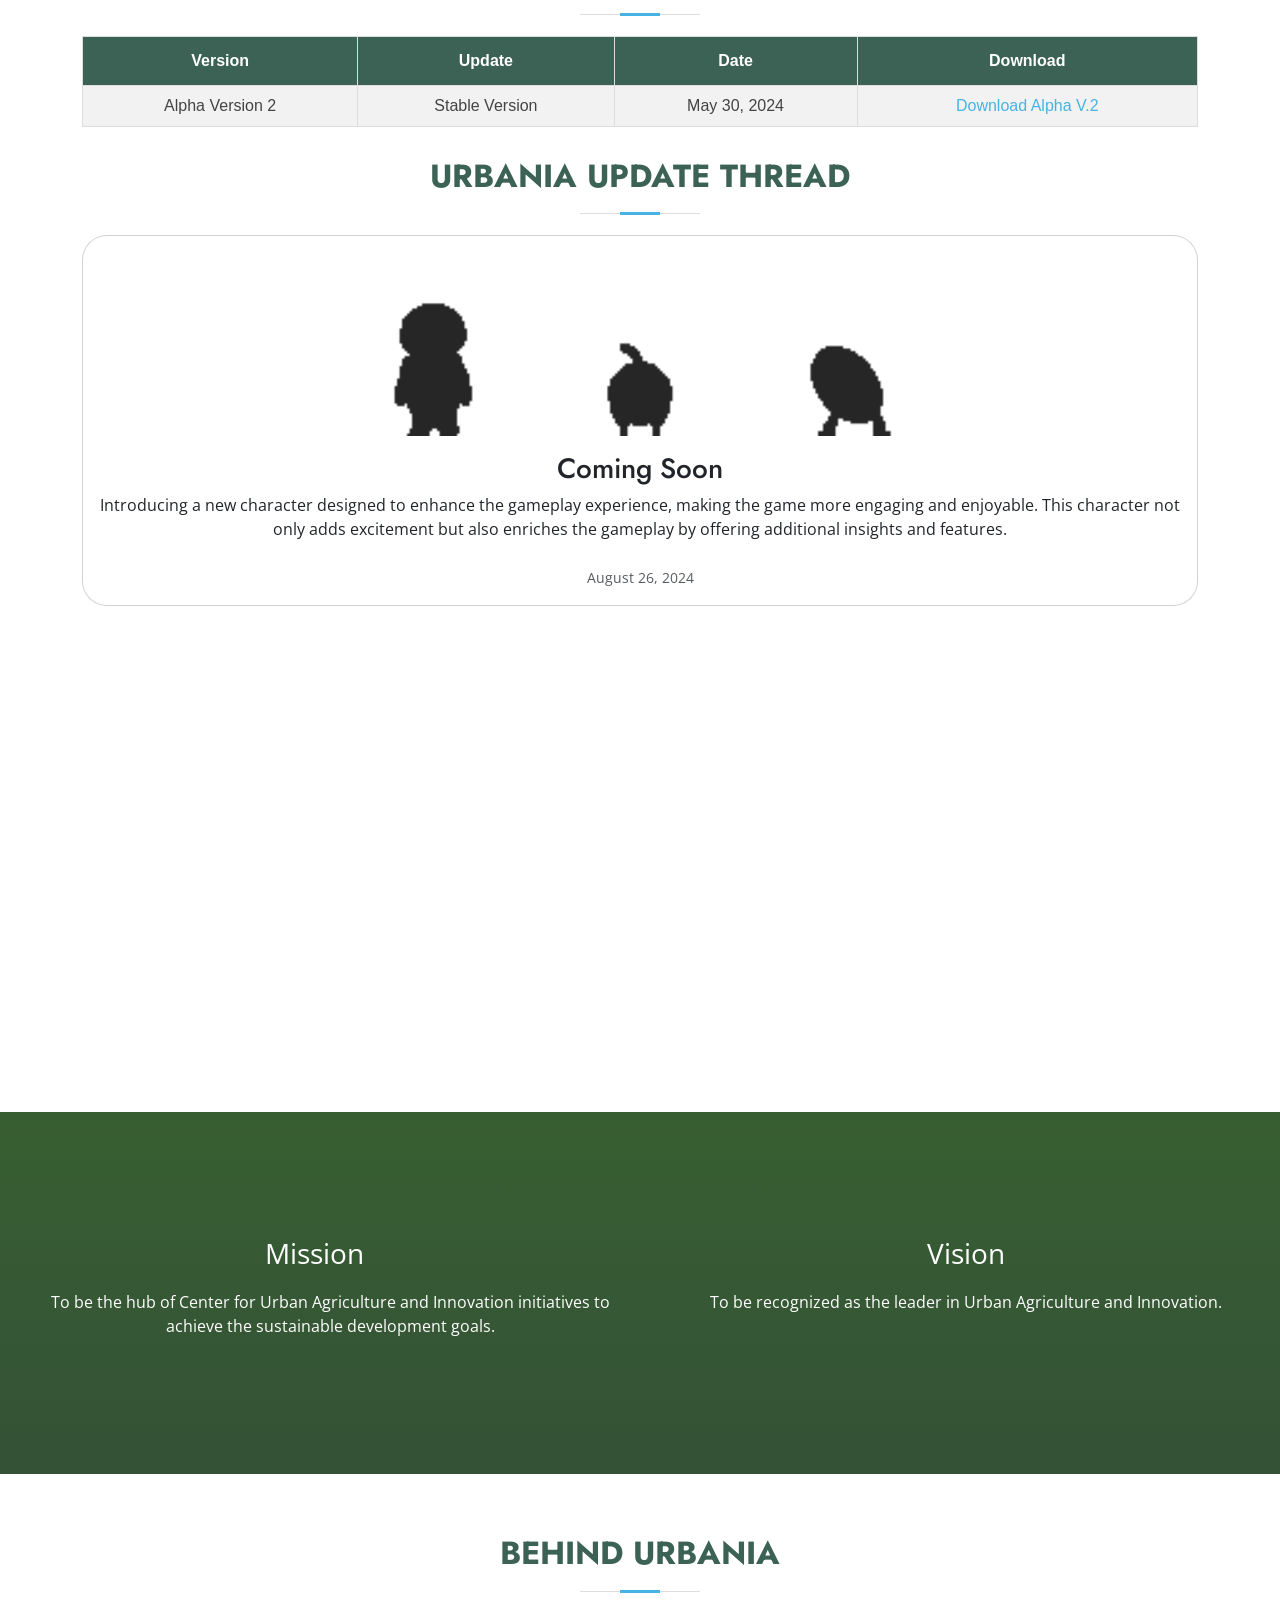
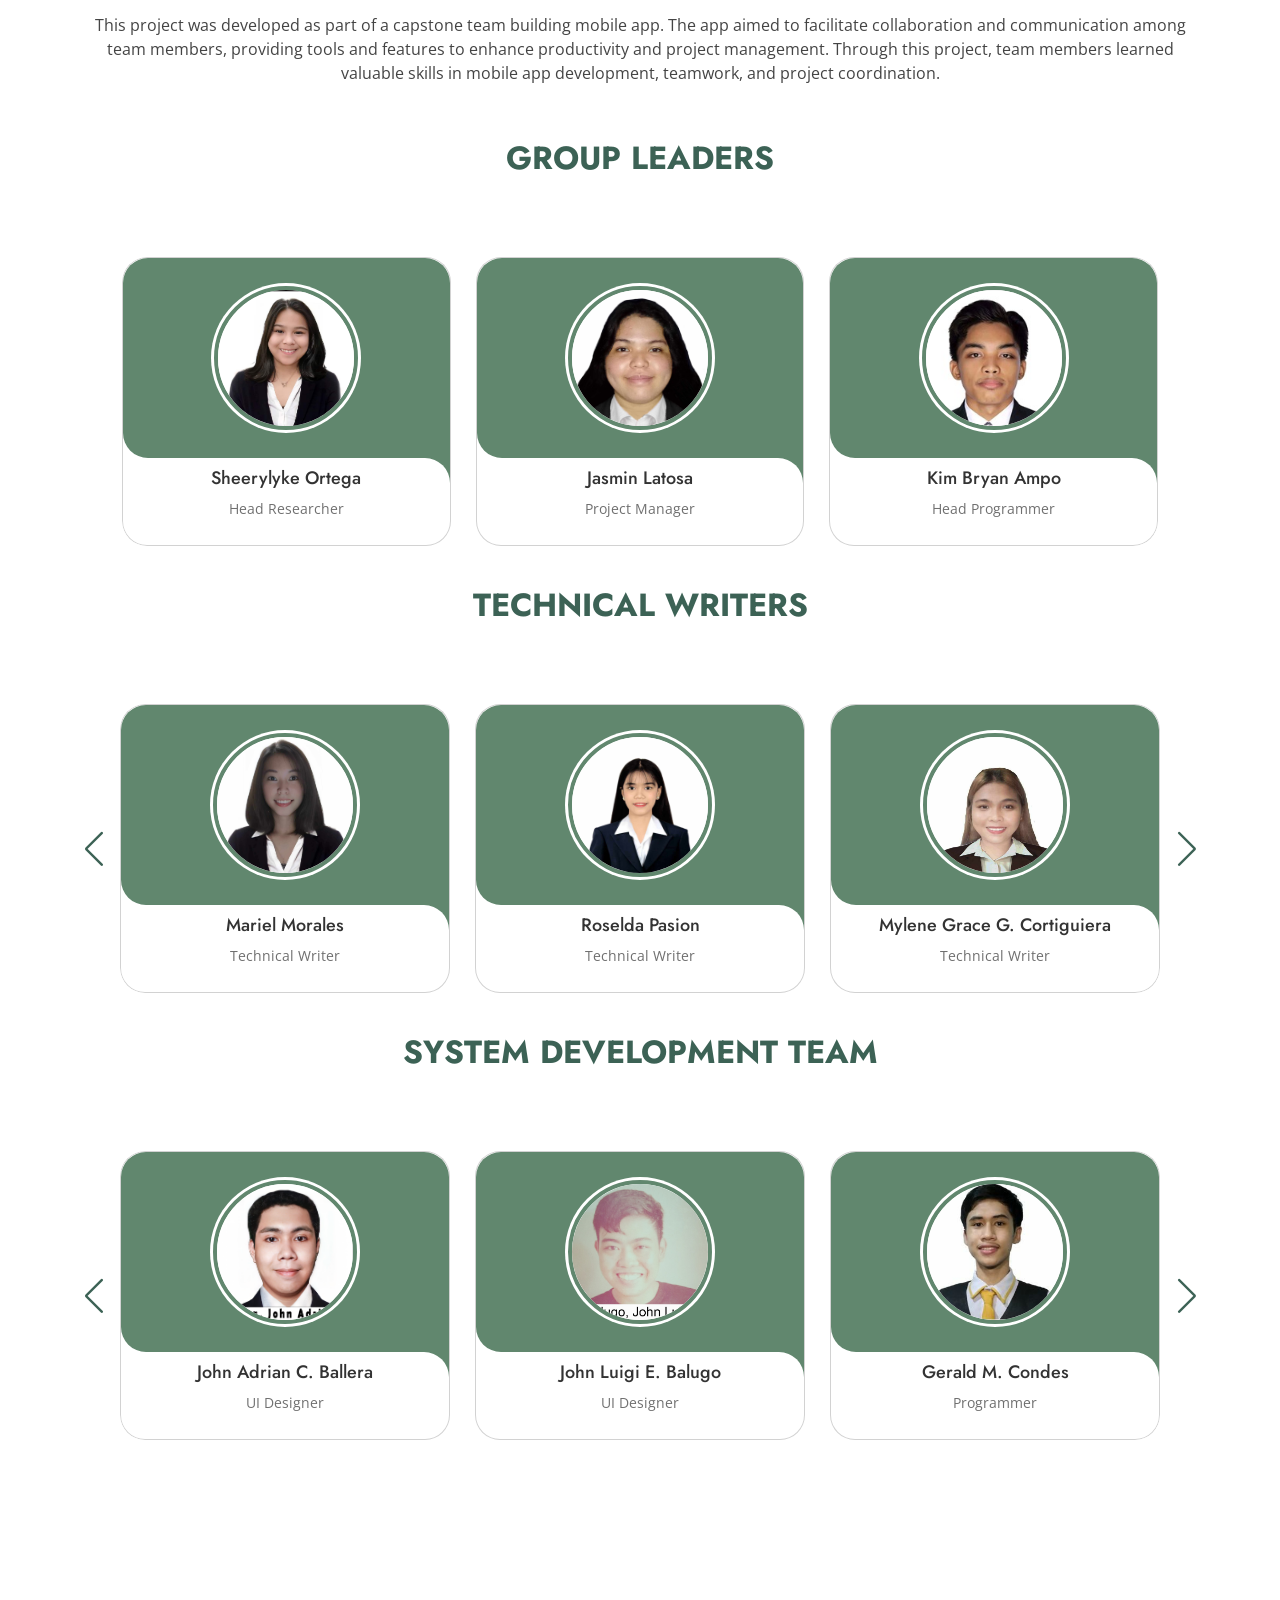
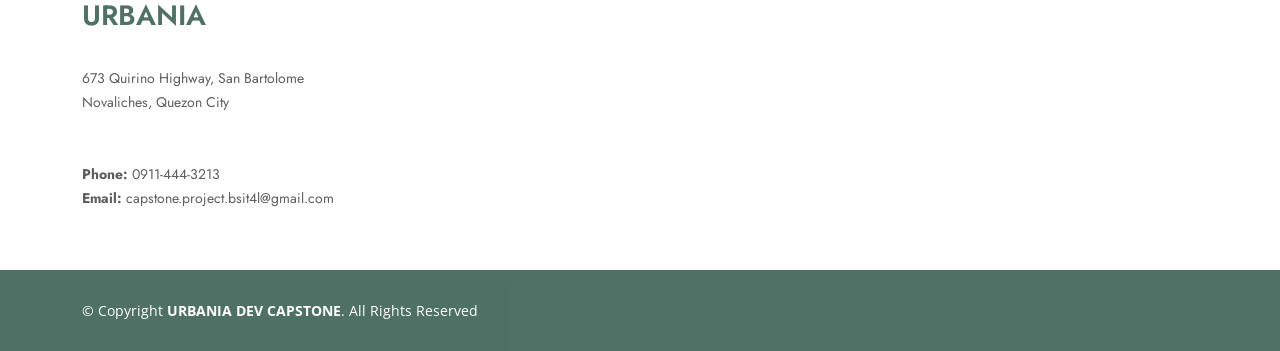
==== commit 8a9c339b: "update" ====
--- a/index.html
+++ b/index.html
@@ -182,11 +182,14 @@
        
         
           <div class="card mb-3">
-            <div class="d-flex flex-row justify-content-center">
-              <img class="card-img-top" src="assets/img/urbaniaUpdate/Char/first3.png" alt="Card image cap" style="width: 200px; height: 200px;">
-              <img class="card-img-top" src="assets/img/urbaniaUpdate/Char/first4.png" alt="Card image cap" style="width: 200px; height: 200px;">
-              <img class="card-img-top" src="assets/img/urbaniaUpdate/Char/first5.png" alt="Card image cap" style="width: 200px; height: 200px;">
+            
+            <div class="d-flex flex-column flex-md-row justify-content-center gap-2" style="align-items: center;">
+              <img class="card-img-top" src="assets/img/urbaniaUpdate/Char/first3.png" alt="Card image cap" style="max-width: 200px; height:  200px;">
+              <img class="card-img-top" src="assets/img/urbaniaUpdate/Char/first4.png" alt="Card image cap" style="max-width: 200px; height:  200px;">
+              <img class="card-img-top" src="assets/img/urbaniaUpdate/Char/first5.png" alt="Card image cap" style="max-width: 200px; height:  200px;">
             </div>
+            
+            
             <div class="card-body">
               <h3 class="card-title">Coming Soon</h3>
               <p class="card-text">Introducing a new character designed to enhance the gameplay experience, making the game more engaging and enjoyable. 
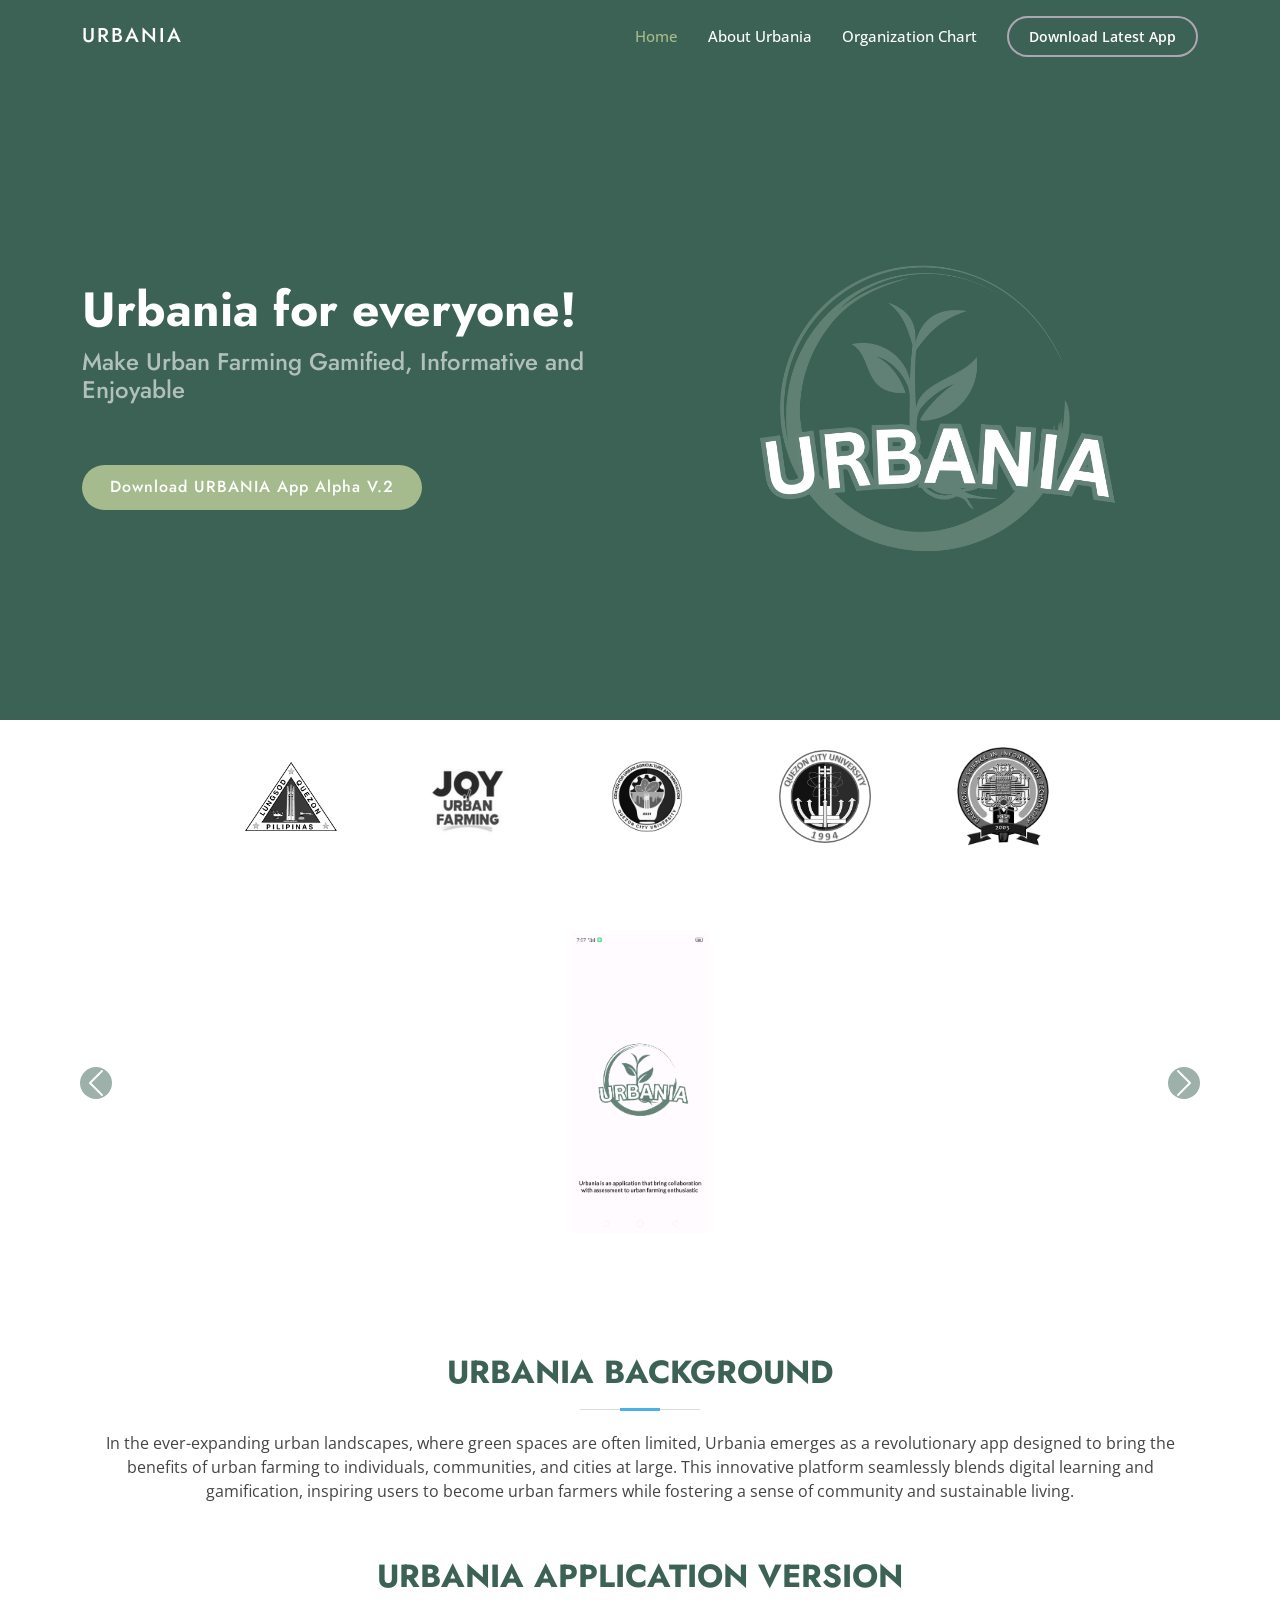
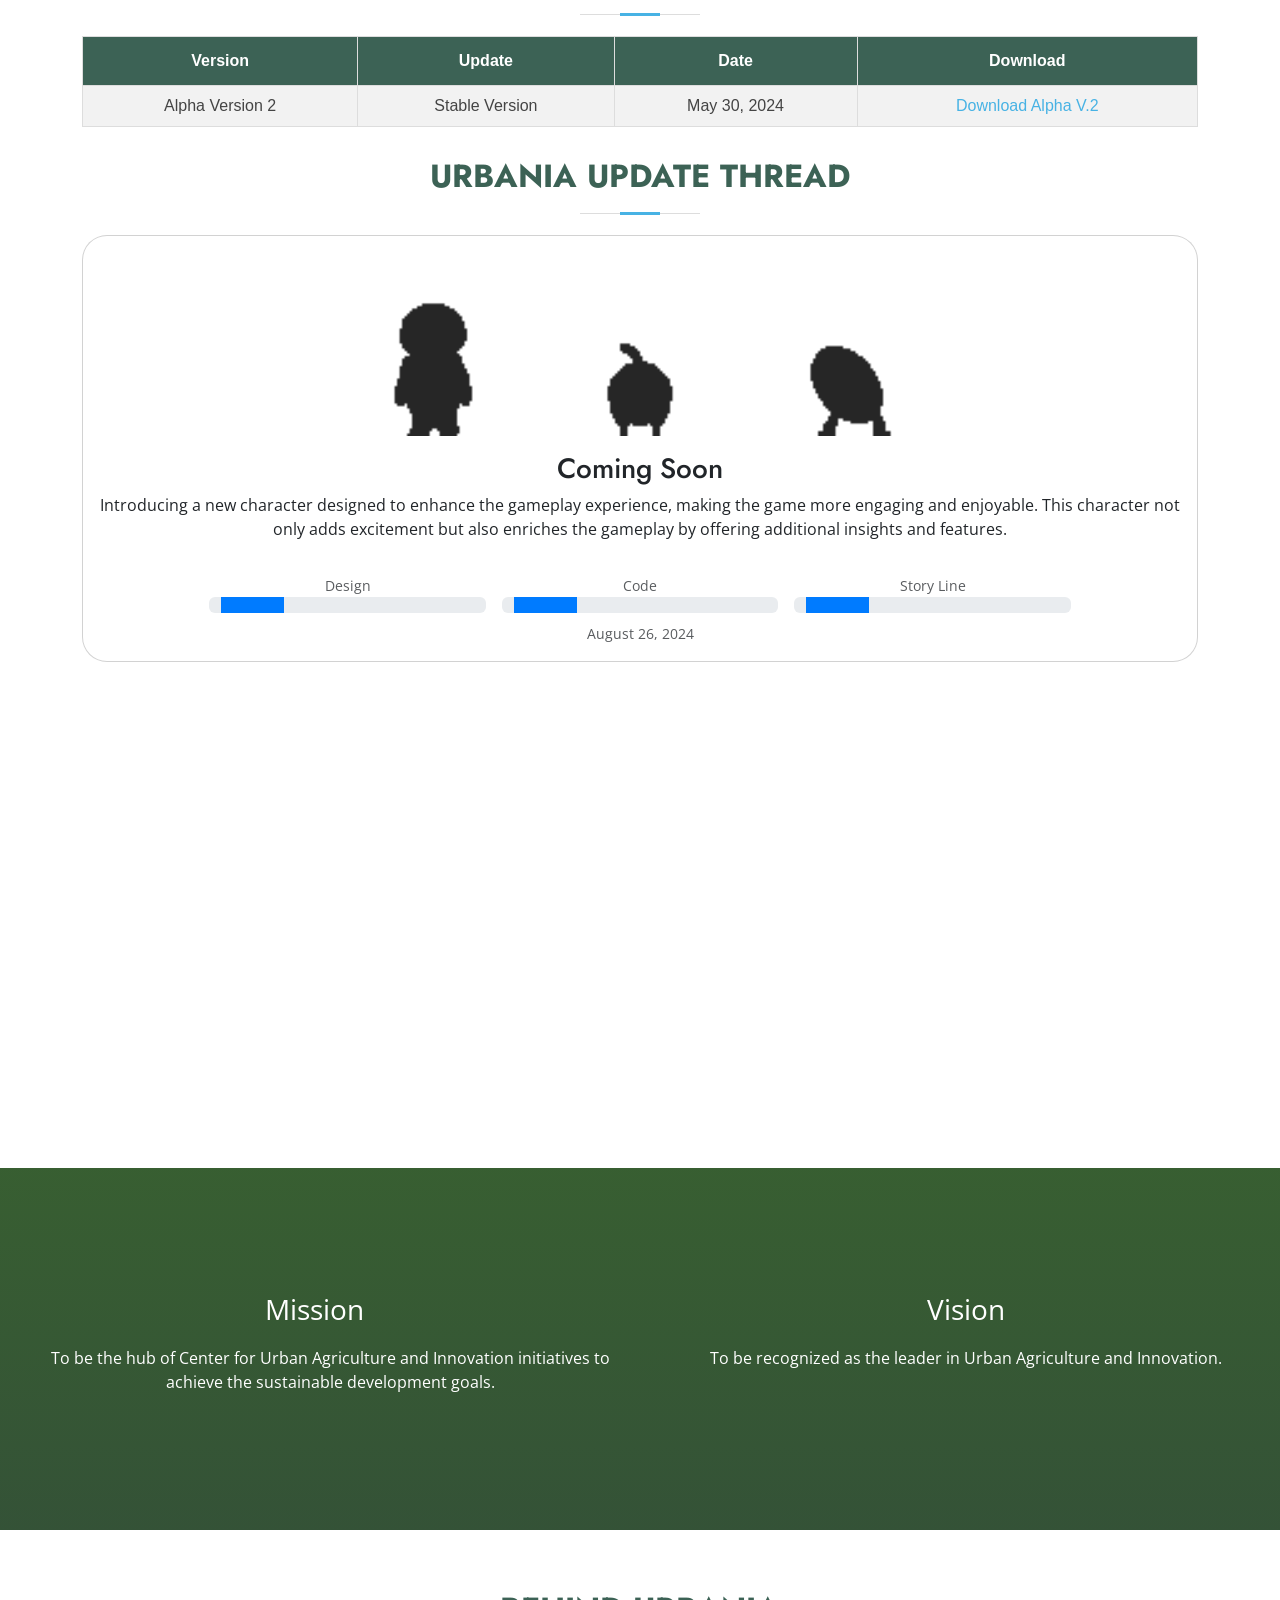
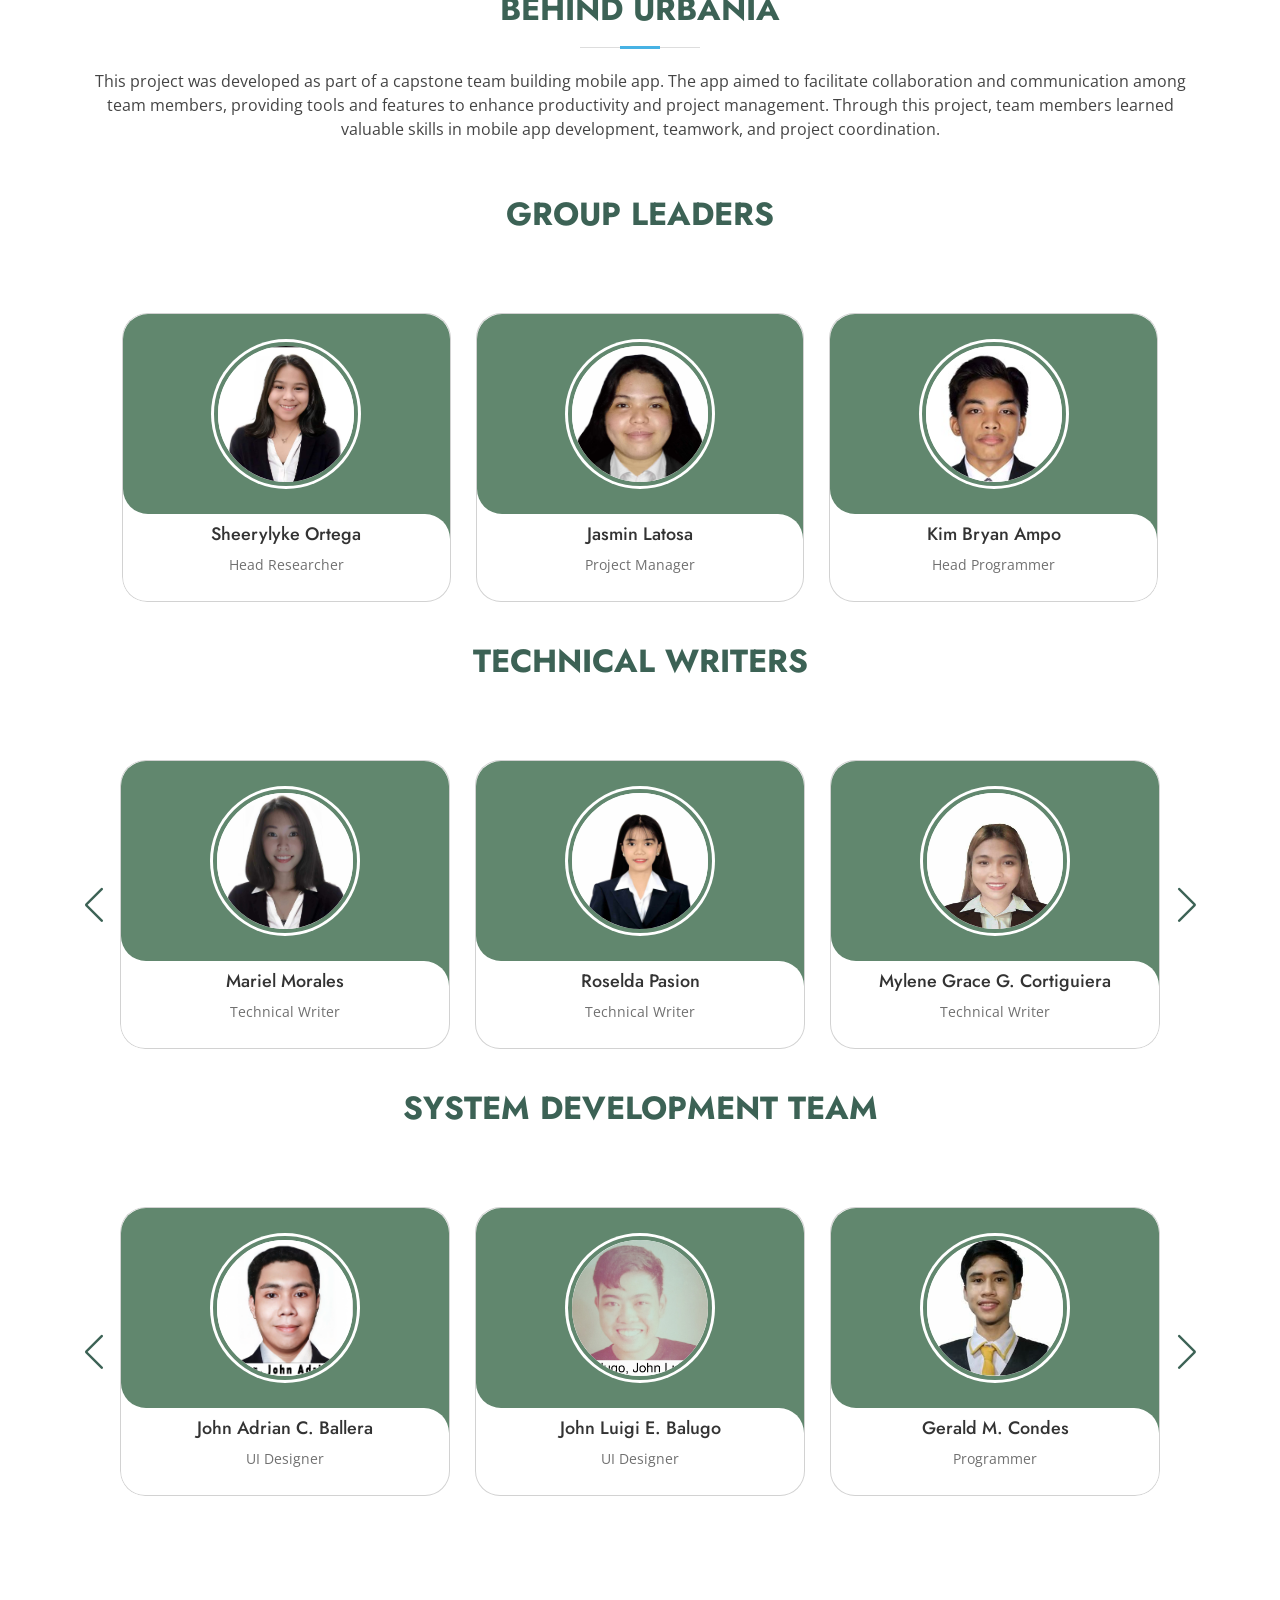
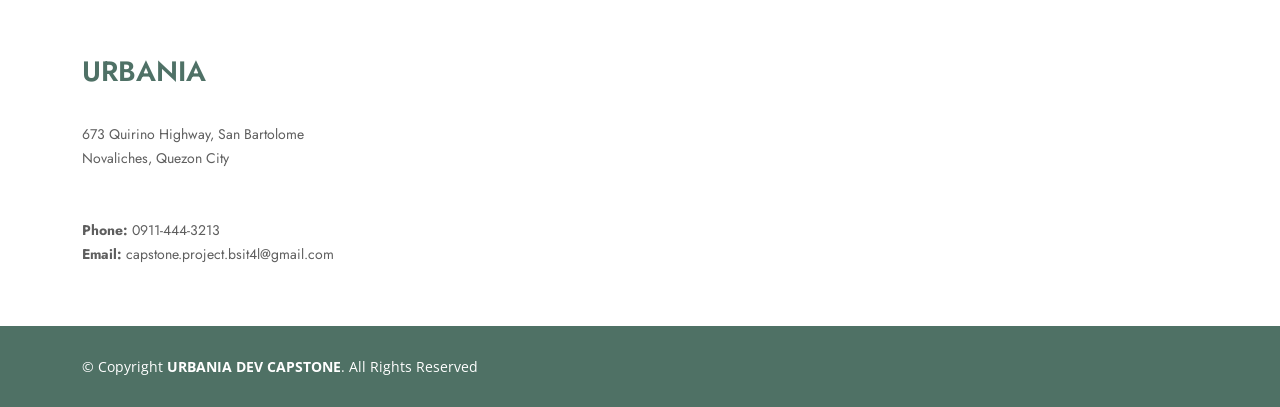
==== commit 59187f41: "update" ====
--- a/index.html
+++ b/index.html
@@ -195,6 +195,36 @@
               <p class="card-text">Introducing a new character designed to enhance the gameplay experience, making the game more engaging and enjoyable. 
                 This character not only adds excitement but also enriches the gameplay by offering additional insights and features.</p>
                 <br>
+                <div class="row d-flex justify-content-center align-items-center">
+
+                  <div class="col-3 m-2">
+                    <div class="row">
+                      <p class="card-text"><small class="text-muted">Design</small></p>
+                      <div class="progress">
+                        <div class="progress-bar" role="progressbar"  style="width: 25%; padding: 0;" aria-valuenow="30" aria-valuemin="0" aria-valuemax="100"></div>
+                      </div>
+                    </div>
+                  </div>
+
+                  <div class="col-3 m-2">
+                    <div class="row">
+                      <p class="card-text"><small class="text-muted">Code</small></p>
+                      <div class="progress">
+                        <div class="progress-bar" role="progressbar"  style="width: 25%; padding: 0;"  aria-valuenow="25" aria-valuemin="0" aria-valuemax="100"></div>
+                      </div>
+                    </div>
+                  </div>
+
+                  <div class="col-3 m-2">
+                    <div class="row">
+                      <p class="card-text"><small class="text-muted">Story Line</small></p>
+                      <div class="progress">
+                        <div class="progress-bar" role="progressbar"  style="width: 25%; padding: 0;" aria-valuenow="20" aria-valuemin="0" aria-valuemax="100"></div>
+                      </div>
+                    </div>
+                  </div>
+
+                </div>
               <p class="card-text"><small class="text-muted">August 26, 2024</small></p>
             </div>
           </div>
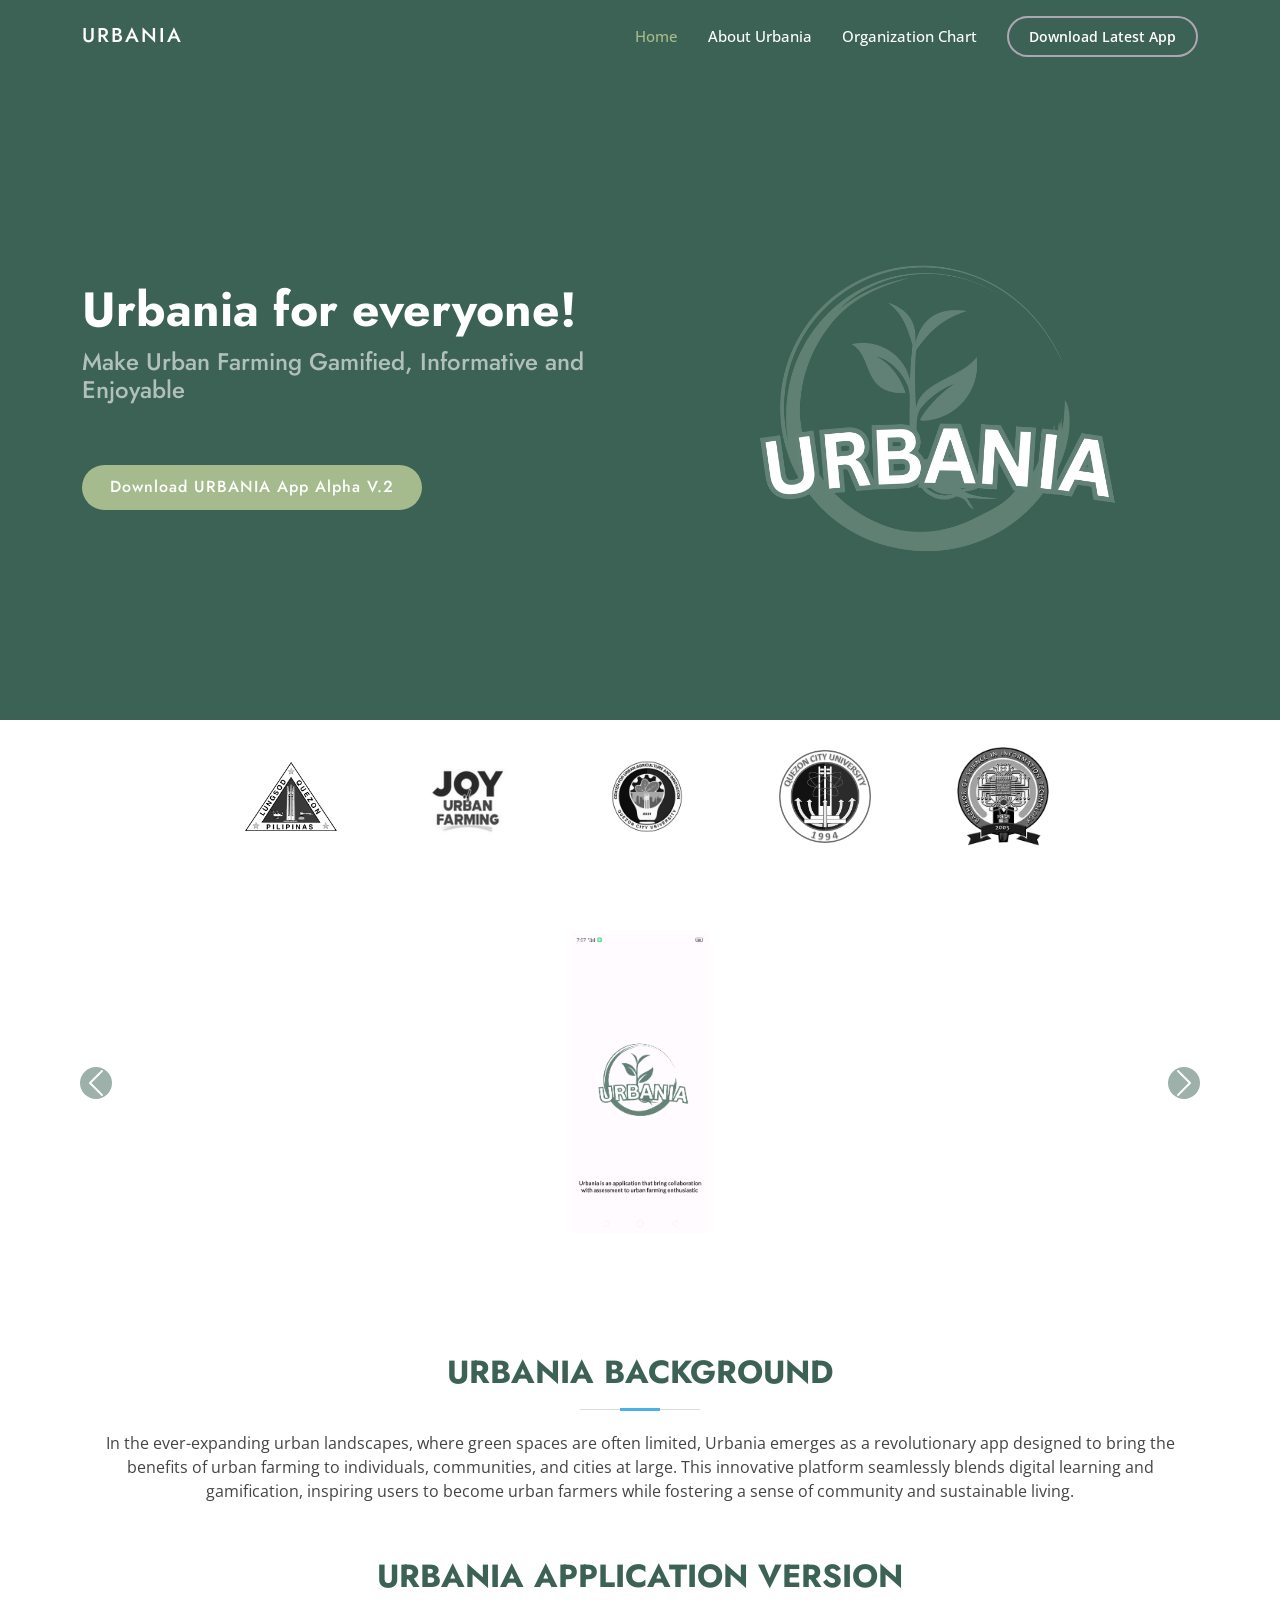
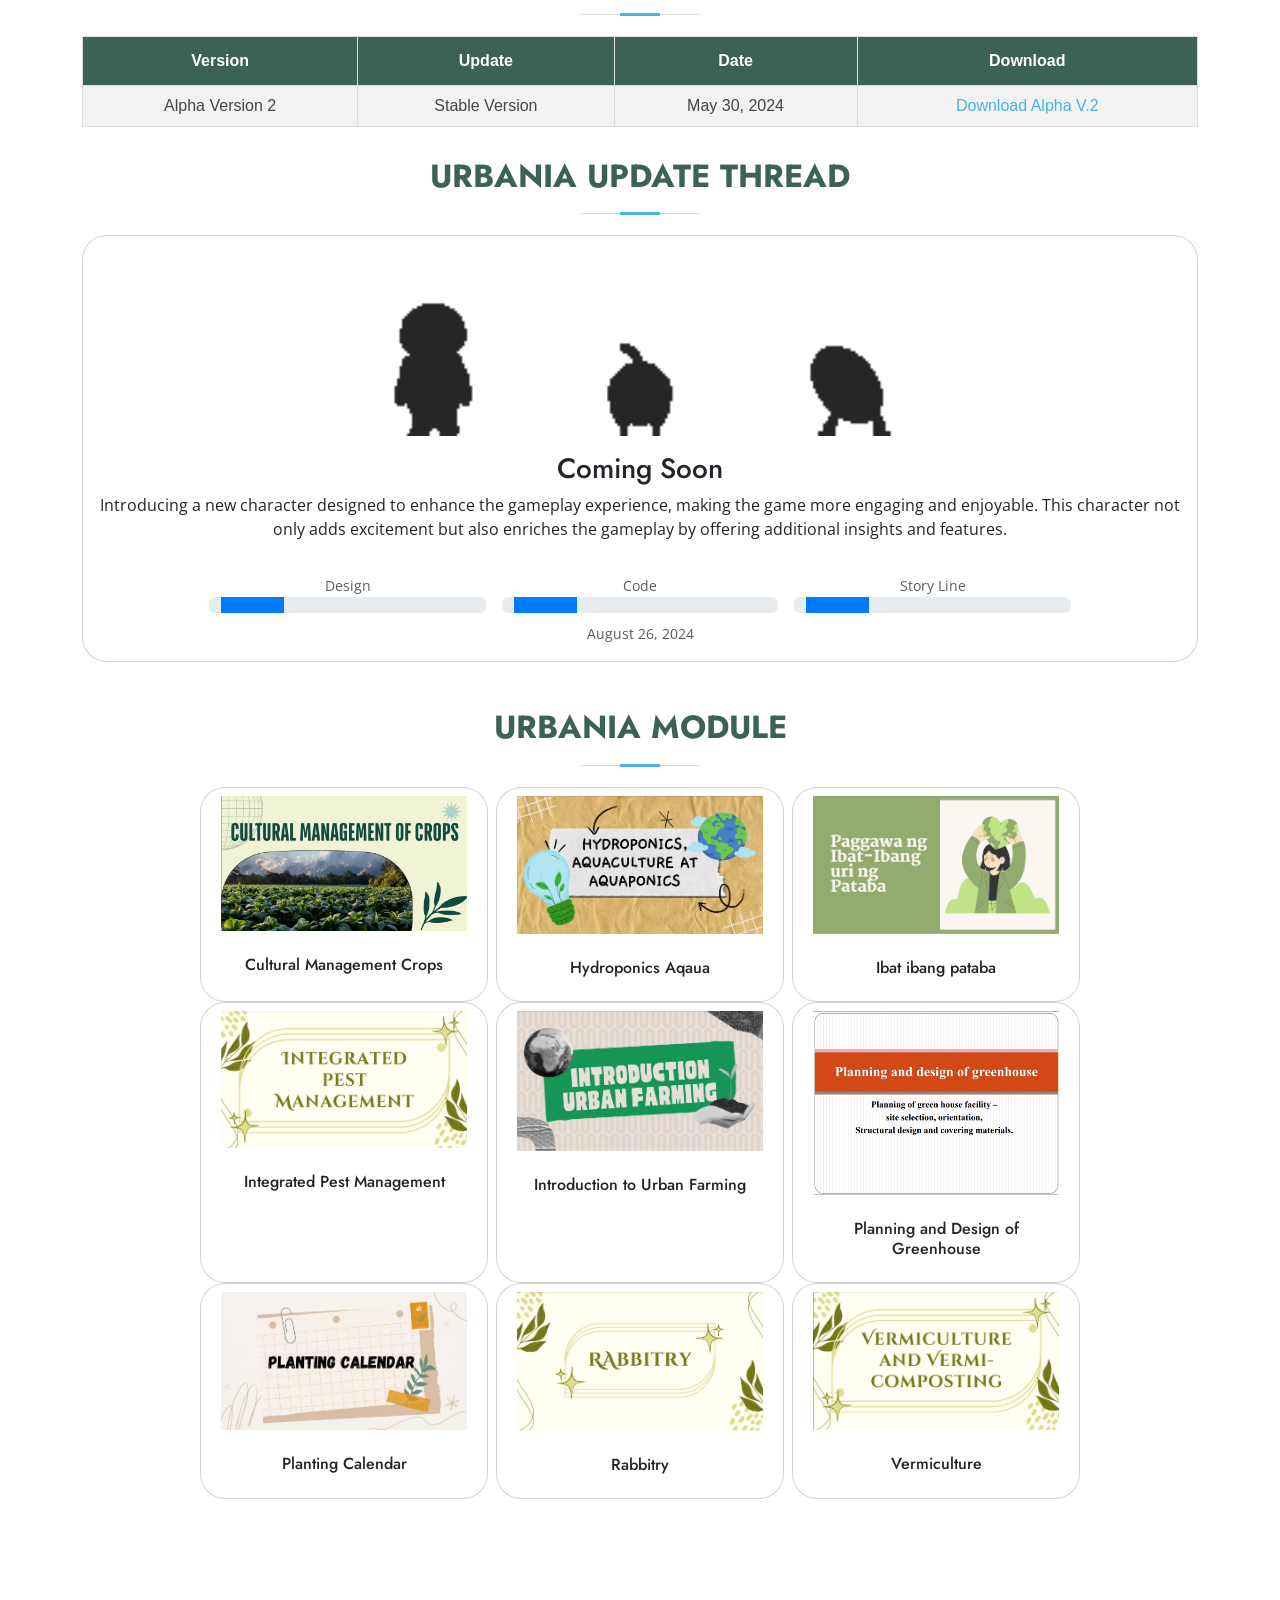
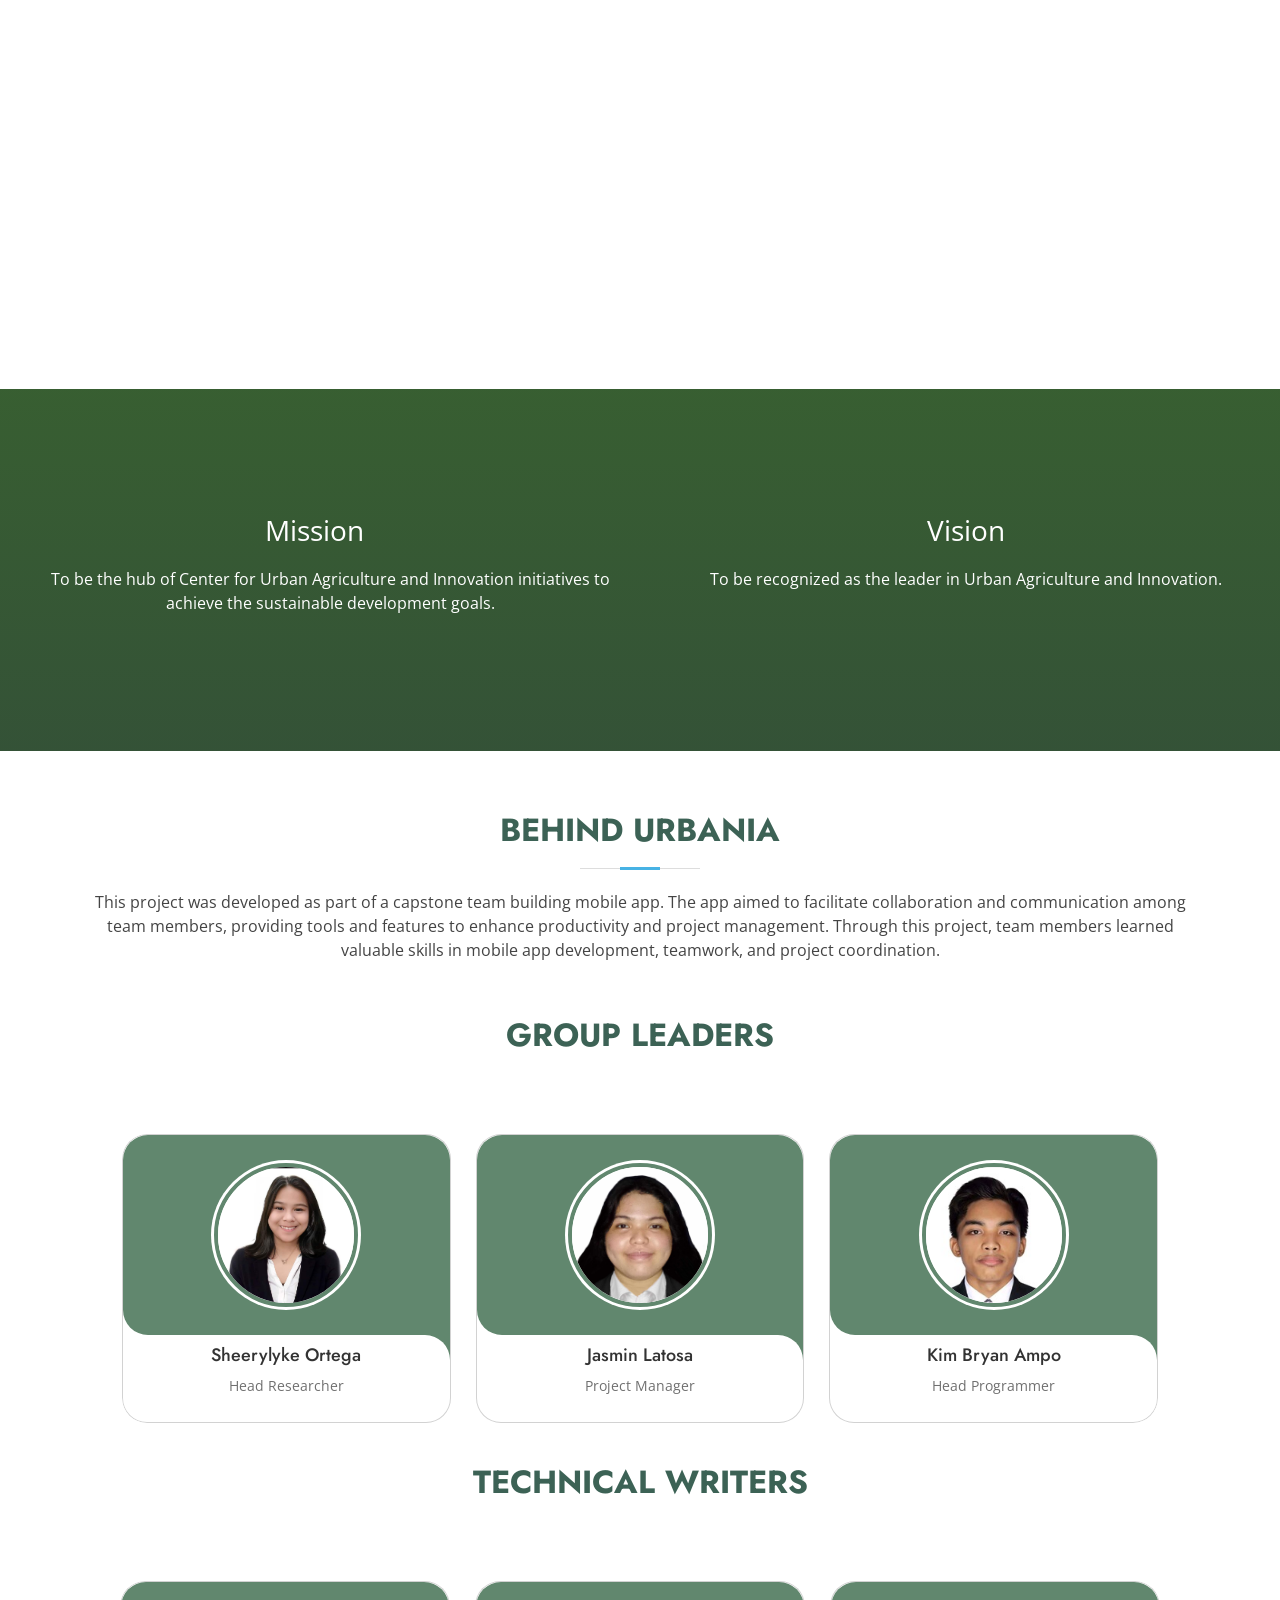
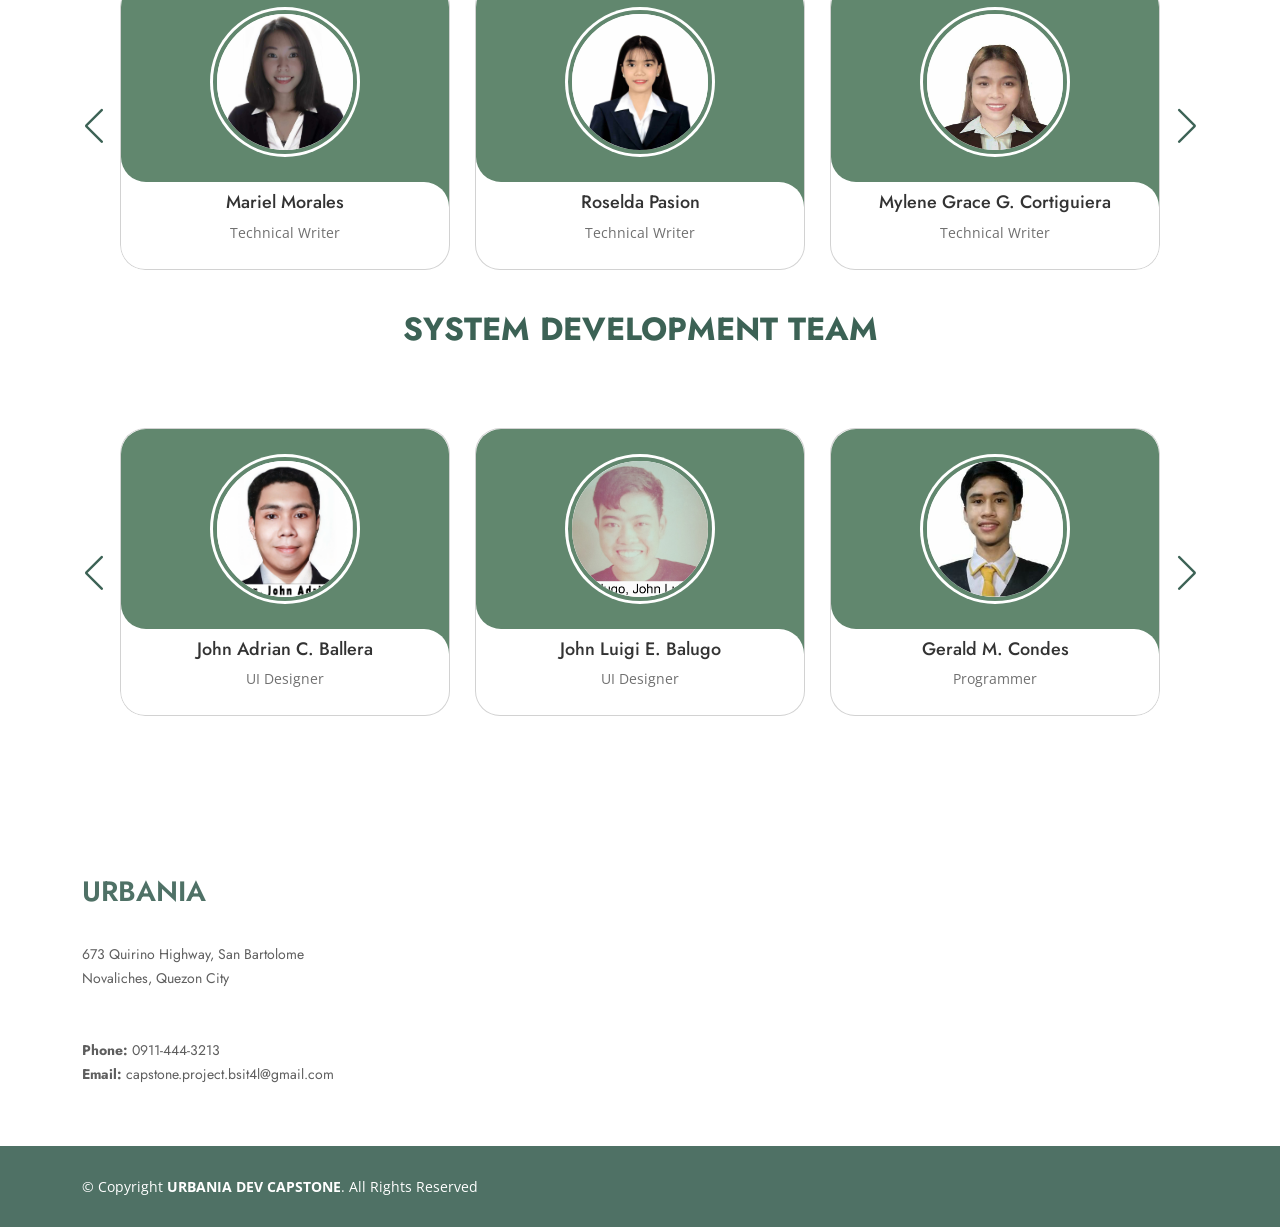
==== commit c373b487: "update" ====
--- a/index.html
+++ b/index.html
@@ -234,6 +234,88 @@
       </div>
 
 
+      <div class="section-title">
+        <h2>Urbania Module</h2>
+      
+        <!-- First row of images -->
+        <div class="row justify-content-center gap-2">
+
+
+        <div class="card col-12 col-md-3" style="width: 18rem;">
+          <img class="img-fluid p-2" src="assets/img/module/CulturalManagementCrops.jpg" alt="Module">
+          <div class="card-body">
+            <h6 class="card-title">Cultural Management Crops</h6>
+          </div>
+        </div>
+
+        <div class="card col-12 col-md-3" style="width: 18rem;">
+          <img class="img-fluid p-2" src="assets/img/module/HydroponicsandAqaua.jpg" alt="Module">
+          <div class="card-body">
+            <h6 class="card-title">Hydroponics Aqaua</h6>
+          </div>
+        </div>
+
+        <div class="card col-12 col-md-3" style="width: 18rem;">
+          <img class="img-fluid p-2" src="assets/img/module/Ibatibangpataba.jpg" alt="Module">
+          <div class="card-body">
+            <h6 class="card-title">Ibat ibang pataba</h6>
+          </div>
+        </div>
+
+        </div>
+      
+        <!-- Second row of images -->
+        <div class="row justify-content-center gap-2">
+
+          <div class="card col-12 col-md-3" style="width: 18rem;">
+            <img class="img-fluid p-2" src="assets/img/module/IntegratedPestManagement.jpg" alt="Module">
+            <div class="card-body">
+              <h6 class="card-title">Integrated Pest Management</h6>
+            </div>
+          </div>
+
+          <div class="card col-12 col-md-3" style="width: 18rem;">
+            <img class="img-fluid p-2" src="assets/img/module/Introductiontourbanfarming.jpg" alt="Module">
+            <div class="card-body">
+              <h6 class="card-title">Introduction to Urban Farming</h6>
+            </div>
+          </div>
+
+          <div class="card col-12 col-md-3" style="width: 18rem;">
+            <img class="img-fluid p-2" src="assets/img/module/PlanningandDesignofGreenhouse.jpg" alt="Module">
+            <div class="card-body">
+              <h6 class="card-title">Planning and Design of Greenhouse</h6>
+            </div>
+          </div>
+        </div>
+      
+        <!-- Third row of images -->
+        <div class="row justify-content-center gap-2">
+
+          <div class="card col-12 col-md-3" style="width: 18rem;">
+            <img class="img-fluid p-2" src="assets/img/module/PlantingCalendar.jpg" alt="Module">
+            <div class="card-body">
+              <h6 class="card-title">Planting Calendar</h6>
+            </div>
+          </div>
+
+          <div class="card col-12 col-md-3" style="width: 18rem;">
+            <img class="img-fluid p-2" src="assets/img/module/Rabbitry.jpg" alt="Module">
+            <div class="card-body">
+              <h6 class="card-title">Rabbitry</h6>
+            </div>
+          </div>
+
+          <div class="card col-12 col-md-3" style="width: 18rem;">
+            <img class="img-fluid p-2" src="assets/img/module/vermiculture.jpg" alt="Module">
+            <div class="card-body">
+              <h6 class="card-title">Vermiculture</h6>
+            </div>
+          </div>
+        </div>  
+      </div>
+      
+
 
     </section><!-- End About Us Section -->
 
--- a/assets/css/style.css
+++ b/assets/css/style.css
@@ -45,6 +45,11 @@
   z-index: 9999;
   overflow: hidden;
   background: #3c6255;
+}
+.section-title img {
+  max-width: 100%;
+  height: auto;
+  border-radius: 0.25rem;
 }
 
 #preloader:before {
